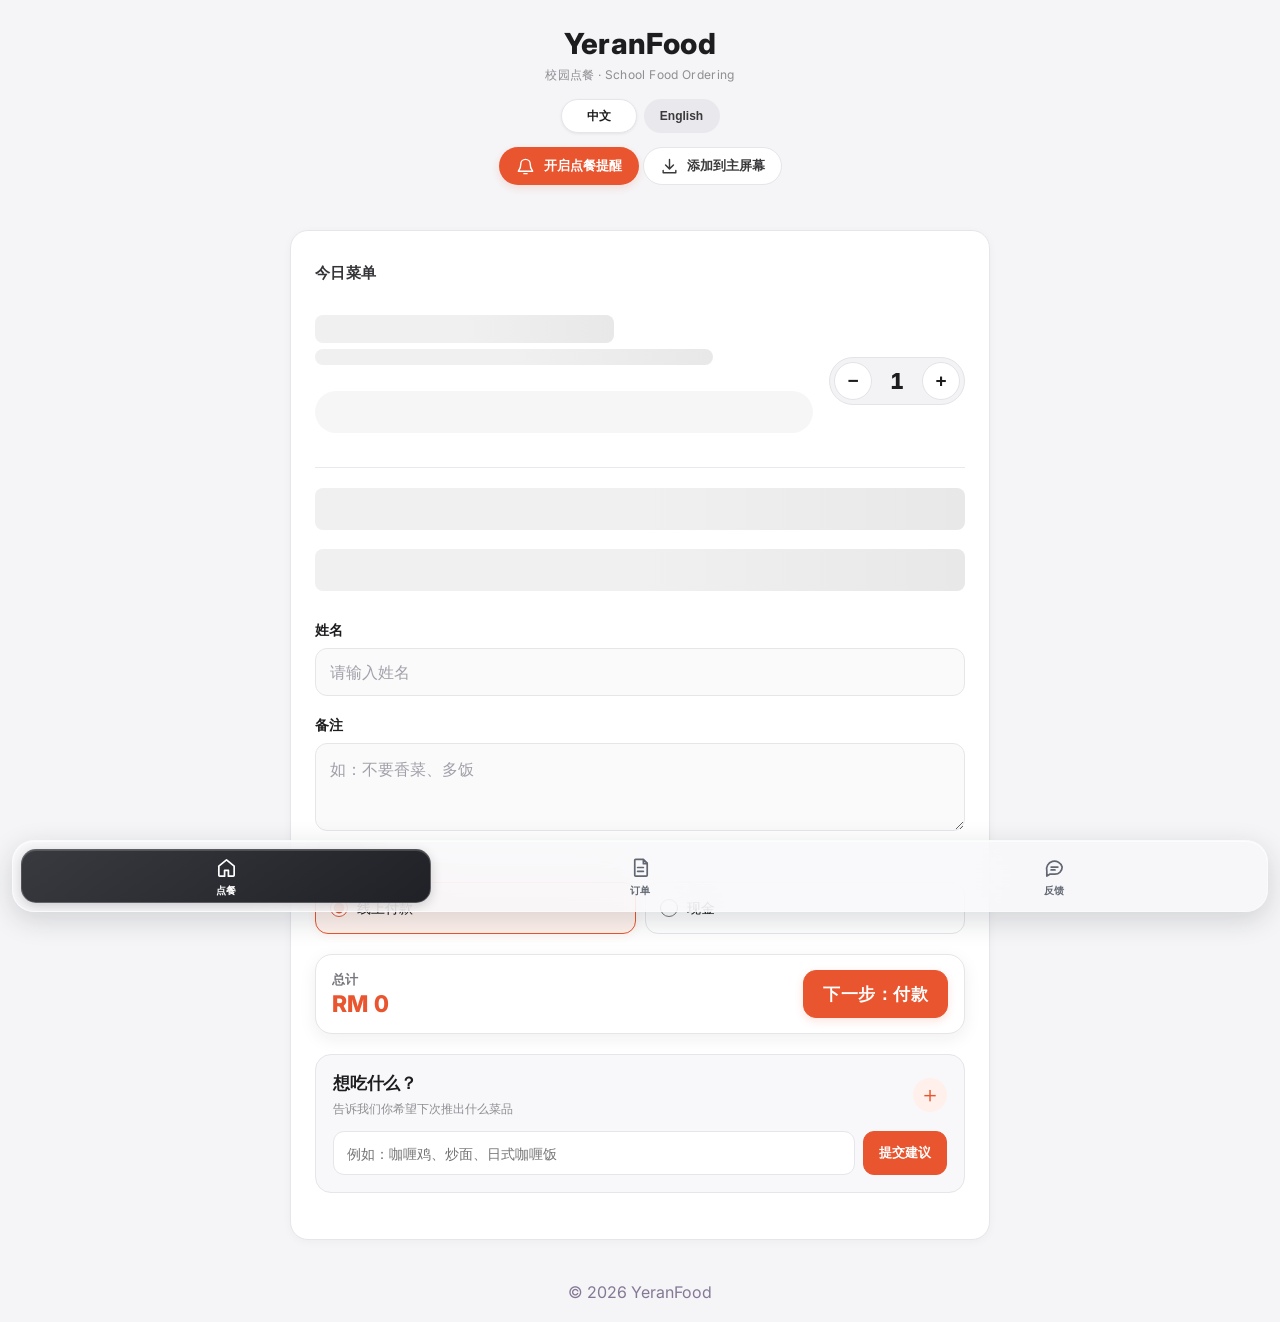
==== index.html @ 29ae7cbd "Polish card surfaces, spacing, and page backgrounds" ====
<!DOCTYPE html>
<html lang="zh-CN">

<head>
  <meta charset="UTF-8">
  
  <link rel="icon" type="image/jpeg" href="/icons/36efd6fc09ed8400d86a61e92bd75897.jpg?v=4">
  <link rel="apple-touch-icon" href="/icons/36efd6fc09ed8400d86a61e92bd75897.jpg?v=4">
  <link rel="manifest" href="/manifest.json">
  <meta name="theme-color" content="#1D1D1F">
  <meta name="apple-mobile-web-app-capable" content="yes">
  <meta name="apple-mobile-web-app-status-bar-style" content="black-translucent">
  <meta name="apple-mobile-web-app-title" content="YeranFood">
  <meta name="viewport" content="width=device-width, initial-scale=1.0, viewport-fit=cover">
  <title>YeranFood｜校园点餐</title>
  <style>
    @import url('https://fonts.googleapis.com/css2?family=Inter:wght@400;600;700;800&display=swap');

    * {
      box-sizing: border-box
    }

    body {
      margin: 0;
      font-family: 'Inter', -apple-system, BlinkMacSystemFont, "Segoe UI", Arial, sans-serif;
      background: #f7f5f0;
      color: #222
    }

    header {
      background: #111;
      color: #fff;
      padding: 32px 20px;
      text-align: center;
      position: relative
    }

    header h1 {
      margin: 0;
      font-size: 36px;
      letter-spacing: 2px;
      font-weight: 800
    }

    header p {
      margin: 8px 0 0;
      color: #999;
      font-size: 14px;
      letter-spacing: 1px
    }

    .lang button {
      border: 1.5px solid #444;
      background: transparent;
      color: #fff;
      border-radius: 24px;
      padding: 8px 16px;
      margin: 0 4px;
      cursor: pointer;
      font-size: 14px;
      transition: all .15s;
      font-weight: 500
    }

    .lang button:hover {
      border-color: #fff
    }

    .lang button.active {
      background: #fff;
      color: #111;
      border-color: #fff
    }

    .container {
      max-width: 620px;
      margin: 25px auto;
      padding: 0 16px
    }

    .card {
      background: #fff;
      border-radius: 20px;
      padding: 24px;
      margin-bottom: 18px;
      box-shadow: 0 4px 24px rgba(0, 0, 0, .06);
      border: 1px solid #f0f0f0
    }

    .food {
      display: flex;
      justify-content: space-between;
      align-items: flex-start;
      gap: 16px;
      flex-wrap: wrap;
      padding-bottom: 20px;
      border-bottom: 1px solid #f0f0f0;
      margin-bottom: 20px
    }

    .qty button {
      width: 42px;
      height: 42px;
      border: 1.5px solid #e5e5e5;
      border-radius: 50%;
      font-size: 20px;
      cursor: pointer;
      background: #fff;
      transition: all .15s;
      font-weight: 700;
      color: #111
    }

    .qty button:hover {
      background: #111;
      color: #fff;
      border-color: #111
    }

    .qty button:active {
      transform: scale(.92)
    }

    .qty span {
      font-size: 22px;
      font-weight: 800;
      min-width: 32px;
      text-align: center
    }

    label {
      display: block;
      margin: 14px 0 6px;
      font-weight: 600
    }

    input,
    textarea {
      width: 100%;
      padding: 14px;
      border: 1.5px solid #e5e5e5;
      border-radius: 12px;
      font-size: 16px;
      font-family: inherit;
      transition: border-color .2s;
      background: #fafafa
    }

    input:focus,
    textarea:focus {
      outline: none;
      border-color: #111;
      background: #fff
    }

    textarea {
      resize: vertical;
      min-height: 60px
    }

    .opt label {
      display: flex;
      align-items: center;
      gap: 6px;
      margin: 0;
      padding: 12px 16px;
      border: 1.5px solid #e5e5e5;
      border-radius: 12px;
      cursor: pointer;
      font-weight: 500;
      transition: all .15s;
      background: #fafafa
    }

    .opt label:hover {
      border-color: #999
    }

    .opt label:has(input:checked) {
      border-color: #111;
      background: #fff;
      box-shadow: 0 2px 8px rgba(0, 0, 0, .08)
    }

    .payBox {
      margin-top: 6px;
      padding: 14px;
      border: 1px dashed #ddd;
      border-radius: 10px;
      background: #fafafa
    }

    .uploadBtn {
      display: inline-block;
      padding: 10px 18px;
      background: #111;
      color: #fff;
      border-radius: 8px;
      cursor: pointer;
      font-size: 14px;
      font-weight: 700
    }

    .uploadBtn:hover {
      opacity: .85
    }

    .preview {
      margin-top: 10px;
      display: none
    }

    .preview img {
      max-width: 200px;
      border-radius: 8px;
      border: 1px solid #ddd
    }

    .fileName {
      font-size: 13px;
      color: #666;
      margin-top: 6px
    }

    .total {
      display: flex;
      justify-content: space-between;
      font-size: 21px;
      font-weight: 700;
      margin-top: 20px
    }

    .submit {
      width: 100%;
      margin-top: 20px;
      padding: 16px;
      border: 0;
      border-radius: 14px;
      background: #111;
      color: #fff;
      font-size: 17px;
      font-weight: 700;
      cursor: pointer;
      transition: all .2s;
      letter-spacing: .5px
    }

    .submit:hover {
      background: #000;
      transform: translateY(-1px);
      box-shadow: 0 6px 20px rgba(0, 0, 0, .2)
    }

    .submit:active {
      transform: translateY(0);
      box-shadow: 0 2px 8px rgba(0, 0, 0, .15)
    }

    .submit:disabled {
      background: #ccc;
      cursor: not-allowed;
      transform: none
    }

    .success {
      display: none;
      text-align: center
    }

    .success .check {
      font-size: 52px
    }

    .orderid {
      font-weight: 700;
      font-size: 20px
    }

    footer {
      text-align: center;
      color: #888;
      padding: 20px
    }

    .card {
      background: #fff;
      border-radius: 20px;
      padding: 28px 24px;
      margin-bottom: 18px;
      box-shadow: 0 4px 24px rgba(0, 0, 0, .06);
      border: 1px solid #f0f0f0
    }

    @keyframes fadeIn {
      from {
        opacity: 0;
        transform: translateY(8px)
      }

      to {
        opacity: 1;
        transform: translateY(0)
      }
    }

    h1 {
      animation: fadeIn .6s ease
    }

    .feedbackBtn {
      background: transparent;
      border: 1.5px solid #ddd;
      color: #666;
      padding: 10px 22px;
      border-radius: 24px;
      font-size: 14px;
      cursor: pointer;
      transition: all .2s;
      font-family: inherit
    }

    .feedbackBtn:hover {
      border-color: #111;
      color: #111;
      transform: translateY(-1px)
    }

    .spinner {
      display: inline-block;
      width: 20px;
      height: 20px;
      border: 2.5px solid #ddd;
      border-top-color: #111;
      border-radius: 50%;
      animation: spin .8s linear infinite;
      vertical-align: middle
    }

    @keyframes spin {
      to {
        transform: rotate(360deg)
      }
    }

    @media (max-width:640px) {
      .submit {
        position: sticky;
        bottom: 12px;
        z-index: 10;
        box-shadow: 0 4px 20px rgba(0, 0, 0, .15)
      }
    }

    @keyframes shake {

      0%,
      100% {
        transform: translateX(0)
      }

      25% {
        transform: translateX(-2px)
      }

      75% {
        transform: translateX(2px)
      }
    }

    .stock-low {
      color: #e67e22 !important;
      animation: shake 1.2s infinite
    }

    .stock-zero {
      color: #c0392b !important;
      font-weight: 800
    }

    @keyframes popIn {
      0% {
        transform: scale(0);
        opacity: 0
      }

      50% {
        transform: scale(1.2)
      }

      100% {
        transform: scale(1);
        opacity: 1
      }
    }

    .success.show .check {
      animation: popIn .5s cubic-bezier(.34, 1.56, .64, 1)
    }

    @keyframes slideUp {
      from {
        opacity: 0;
        transform: translateY(12px)
      }

      to {
        opacity: 1;
        transform: translateY(0)
      }
    }

    .success.show h2,
    .success.show p,
    .success.show .orderid {
      animation: slideUp .5s ease forwards;
      opacity: 0
    }

    .success.show h2 {
      animation-delay: .15s
    }

    .success.show .orderid {
      animation-delay: .25s
    }

    .success.show p {
      animation-delay: .35s
    }

    .price {
      font-weight: 700;
      font-size: 20px;
      color: #1a7f37
    }

    #total {
      color: #1a7f37
    }

    .opt label:has(input:checked) {
      border-color: #1a73e8;
      background: #f0f7ff;
      box-shadow: 0 2px 8px rgba(26, 115, 232, .15)
    }

    .opt label:has(input:checked) input {
      accent-color: #1a73e8
    }

    .food h2 {
      margin: 0 0 6px;
      font-size: 26px;
      font-weight: 800;
      letter-spacing: -.5px
    }

    #foodDesc {
      font-size: 14px;
      color: #888;
      line-height: 1.5
    }

    #stockInfo {
      font-size: 13px;
      margin-top: 10px
    }

    #menuTitle {
      font-size: 14px;
      font-weight: 600;
      color: #888;
      letter-spacing: 2px;
      text-transform: uppercase;
      margin-bottom: 20px
    }

    .skeleton {
      background: linear-gradient(90deg, #f0f0f0 25%, #e8e8e8 50%, #f0f0f0 75%);
      background-size: 200% 100%;
      animation: shimmer 1.4s infinite;
      border-radius: 8px
    }

    @keyframes shimmer {
      0% {
        background-position: 200% 0
      }

      100% {
        background-position: -200% 0
      }
    }

    .sk-title {
      height: 28px;
      width: 60%;
      margin-bottom: 8px
    }

    .sk-desc {
      height: 16px;
      width: 80%;
      margin-bottom: 16px
    }

    .sk-row {
      height: 42px;
      width: 100%;
      margin-bottom: 10px
    }

    body.dark {
      background: #0a0a0a;
      color: #eee
    }

    body.dark .card {
      background: #1a1a1a;
      border-color: #2a2a2a;
      box-shadow: 0 4px 24px rgba(0, 0, 0, .5)
    }

    body.dark input,
    body.dark textarea {
      background: #222;
      border-color: #333;
      color: #eee
    }

    body.dark input:focus,
    body.dark textarea:focus {
      border-color: #fff;
      background: #2a2a2a
    }

    body.dark .opt label {
      background: #222;
      border-color: #333
    }

    body.dark .opt label:has(input:checked) {
      background: #1a2a3a;
      border-color: #1a73e8
    }

    body.dark .qty button {
      background: #222;
      border-color: #333;
      color: #eee
    }

    body.dark .qty button:hover {
      background: #fff;
      color: #111
    }

    body.dark #menuTitle {
      color: #666
    }

    body.dark .food {
      border-bottom-color: #2a2a2a
    }

    body.dark #foodDesc {
      color: #666
    }

    body.dark .total {
      border-top-color: #2a2a2a
    }

    body.dark footer {
      color: #666
    }

    body.dark .skeleton {
      background: linear-gradient(90deg, #222 25%, #2a2a2a 50%, #222 75%);
      background-size: 200% 100%
    }

    body.dark .feedbackBtn {
      border-color: #333;
      color: #999
    }

    body.dark .feedbackBtn:hover {
      border-color: #fff;
      color: #fff
    }

    @media (max-width:640px) {

      body {
        padding-bottom: 70px
      }
    }

    .periodBtn {
      flex: 1;
      padding: 12px;
      border: 1.5px solid #e5e5e5;
      background: #fff;
      color: #333;
      border-radius: 12px;
      font-size: 15px;
      font-weight: 600;
      cursor: pointer;
      transition: background .18s ease, color .18s ease, border-color .18s ease, box-shadow .18s ease, transform .18s ease;
      font-family: inherit;
      margin: 0 4px;
      -webkit-tap-highlight-color: transparent;
    }

    .periodBtn:hover {
      border-color: #bbb;
      transform: translateY(-1px);
    }

    .periodBtn.active {
      background: #111;
      color: #fff;
      border-color: #111;
      font-weight: 800;
      box-shadow: 0 4px 12px rgba(0, 0, 0, .16);
      transform: translateY(-1px);
    }

    .periodBtn:active {
      transform: scale(.98);
    }

    body.dark #feedbackListModal>div {
      background: #1a1a1a !important;
      color: #eee;
    }

    body.dark #feedbackListModal button {
      background: #333 !important;
      color: #eee !important;
    }

    body.dark #feedbackListModal [style*="background:#fafafa"] {
      background: #222 !important;
      border-color: #333 !important;
    }

    body.dark #feedbackListModal [style*="color:#444"] {
      color: #ddd !important;
    }

    /* =========================
   早餐商品卡片
========================= */

    .breakfast-product {
      display: none;
      margin-bottom: 24px;
    }

    .breakfast-product-card {
      position: relative;
      overflow: hidden;
      border-radius: 20px;
      padding: 24px;
      background: linear-gradient(145deg, #fffdf8, #fff);
      border: 1px solid #eee7da;
      box-shadow: 0 8px 28px rgba(0, 0, 0, .06);
    }

    .breakfast-product-card::before { content: none; }
    .yf-inline-icon { width: 19px; height: 19px; flex: 0 0 19px; fill: none; stroke: currentColor; stroke-width: 1.8; stroke-linecap: round; stroke-linejoin: round; }
    .yf-icon-svg { width: 42px; height: 42px; fill: none; stroke: currentColor; stroke-width: 1.65; stroke-linecap: round; stroke-linejoin: round; }
    .yf-status-icon { width: 48px; height: 48px; margin: 0 auto; color: #777; }
    .yf-status-icon svg { width: 100%; height: 100%; fill: none; stroke: currentColor; stroke-width: 1.7; stroke-linecap: round; stroke-linejoin: round; }
    #notifyBtn, .feedbackBtn { display: inline-flex; align-items: center; justify-content: center; gap: 9px; }
    .yf-product-icon { display: grid; place-items: center; }

    .breakfast-badge {
      display: inline-block;
      padding: 5px 10px;
      border-radius: 20px;
      background: #fff1d6;
      color: #9a6500;
      font-size: 12px;
      font-weight: 700;
      margin-bottom: 12px;
    }

    .breakfast-product-name {
      margin: 0;
      font-size: 27px;
      font-weight: 800;
      letter-spacing: -.6px;
    }

    .breakfast-product-desc {
      margin-top: 8px;
      color: #777;
      font-size: 14px;
      line-height: 1.6;
      max-width: 85%;
    }

    .breakfast-price {
      margin-top: 18px;
      font-size: 24px;
      font-weight: 800;
      color: #1a7f37;
    }

    .breakfast-choice-title {
      margin: 20px 0 10px;
      font-size: 13px;
      font-weight: 700;
      color: #888;
      letter-spacing: .5px;
    }

    .breakfast-options {
      display: flex;
      flex-direction: column;
      gap: 10px;
    }

    .breakfast-option {
      display: flex !important;
      align-items: center !important;
      padding: 14px 16px !important;
      border-radius: 14px !important;
      background: #fafafa !important;
      border: 1.5px solid #e5e5e5 !important;
      transition: all .18s ease;
    }

    .breakfast-option:hover {
      border-color: #bbb !important;
      transform: translateY(-1px);
    }

    .breakfast-option:has(input:checked) {
      border-color: #1a73e8 !important;
      background: #f0f7ff !important;
      box-shadow: 0 4px 14px rgba(26, 115, 232, .12);
    }

    .breakfast-option-main {
      display: flex;
      align-items: center;
      gap: 10px;
      width: 100%;
    }

    .breakfast-option-text {
      flex: 1;
    }

    .breakfast-option-name {
      font-weight: 700;
      font-size: 15px;
    }

    .breakfast-option-desc {
      margin-top: 3px;
      font-size: 12px;
      color: #888;
      line-height: 1.4;
    }

    .breakfast-option-price {
      font-weight: 800;
      font-size: 16px;
      color: #1a7f37;
      white-space: nowrap;
    }

    .breakfast-qty {
      display: flex;
      justify-content: space-between;
      align-items: center;
      margin-top: 18px;
      padding-top: 18px;
      border-top: 1px solid #eee;
    }

    .breakfast-qty-title {
      font-size: 14px;
      font-weight: 700;
      color: #555;
    }

    body.dark .breakfast-product-card {
      background: linear-gradient(145deg, #202020, #181818);
      border-color: #333;
    }

    body.dark .breakfast-badge {
      background: #3a2d17;
      color: #f2c66d;
    }

    body.dark .breakfast-product-desc,
    body.dark .breakfast-qty-title {
      color: #999;
    }

    body.dark .breakfast-option {
      background: #222 !important;
      border-color: #333 !important;
    }

    body.dark .breakfast-option:has(input:checked) {
      background: #1a2a3a !important;
      border-color: #1a73e8 !important;
    }

    body.dark .breakfast-option-desc {
      color: #777;
    }

    @media (max-width:640px) {
      .breakfast-product-card {
        padding: 20px;
        border-radius: 18px;
      }

      .breakfast-product-name {
        font-size: 24px;
      }

      .breakfast-product-desc {
        max-width: 92%;
      }
    }

    /* =========================
   早餐选择卡片优化
========================= */

    .breakfast-options {
      display: flex;
      flex-direction: column;
      gap: 12px;
      margin-top: 12px;
    }

    .breakfast-option {
      position: relative;
      display: block;
      width: 100%;
      box-sizing: border-box;
      padding: 15px 16px;
      border: 2px solid #eee;
      border-radius: 16px;
      background: #fff;
      cursor: pointer;
      transition: all .2s ease;
    }

    .breakfast-option:hover {
      border-color: #f0b35a;
      transform: translateY(-1px);
    }

    .breakfast-option:has(input:checked) {
      border-color: #e89b32;
      background: #fff8ed;
      box-shadow: 0 4px 14px rgba(232, 155, 50, .12);
    }

    .breakfast-option input {
      width: 18px;
      height: 18px;
      margin: 0;
      accent-color: #e89b32;
      flex-shrink: 0;
    }

    .breakfast-option-main {
      display: flex;
      align-items: center;
      gap: 12px;
      width: 100%;
    }

    .breakfast-option-text {
      flex: 1;
      min-width: 0;
    }

    .breakfast-option-name {
      font-size: 16px;
      font-weight: 700;
      color: #333;
      line-height: 1.4;
    }

    .breakfast-option-desc {
      margin-top: 4px;
      font-size: 13px;
      color: #888;
      line-height: 1.5;
    }

    .breakfast-option-price {
      font-size: 16px;
      font-weight: 700;
      color: #d98200;
      white-space: nowrap;
    }

    /* 选中提示 */
    .breakfast-option:has(input:checked)::after {
      display: none;
    }

    /* =========================
   早餐数量区域
========================= */

    .breakfast-qty {
      margin-top: 22px;
      padding-top: 18px;
      border-top: 1px solid #eee;
      display: flex;
      align-items: center;
      justify-content: space-between;
      gap: 12px;
    }

    .breakfast-qty-title {
      font-size: 15px;
      font-weight: 600;
      color: #555;
    }

    /* =========================
   早餐库存
========================= */

    #breakfastStock {
      text-align: right;
      min-height: 20px;
      font-size: 13px;
      font-weight: 600;
    }

    #breakfastStock.stock-low {
      color: #d98200 !important;
    }

    #breakfastStock.stock-zero {
      color: #c0392b !important;
    }

    /* =========================
   深色模式
========================= */

    body.dark .breakfast-product-card {
      background: linear-gradient(145deg, #242424, #1d1d1d);
      border-color: #3a3a3a;
    }

    body.dark .breakfast-option {
      background: #252525;
      border-color: #3b3b3b;
    }

    body.dark .breakfast-option:has(input:checked) {
      background: #30291f;
      border-color: #e89b32;
    }

    body.dark .breakfast-option-name {
      color: #f1f1f1;
    }

    body.dark .breakfast-option-desc {
      color: #aaa;
    }

    body.dark .breakfast-qty {
      border-top-color: #3b3b3b;
    }

    body.dark .breakfast-qty-title {
      color: #ddd;
    }

    /* =========================
   手机端
========================= */

    @media (max-width: 600px) {

      .breakfast-product-card {
        padding: 18px;
        border-radius: 18px;
      }

      .breakfast-product-name {
        font-size: 22px;
        padding-right: 45px;
      }

      .breakfast-product-desc {
        font-size: 14px;
      }

      .breakfast-price {
        font-size: 22px;
        margin-top: 12px;
      }

      .breakfast-option {
        padding: 14px;
      }

      .breakfast-option-main {
        gap: 9px;
      }

      .breakfast-option-name {
        font-size: 15px;
      }

      .breakfast-option-price {
        font-size: 15px;
      }

      .breakfast-qty {
        align-items: center;
      }
    }

    /* =========================
   早餐商品顶部视觉区
========================= */

    .breakfast-hero {
      display: flex;
      align-items: center;
      gap: 18px;
      margin-bottom: 20px;
    }

    .breakfast-hero-icon {
      width: 78px;
      height: 78px;
      flex-shrink: 0;
      border-radius: 20px;

      display: flex;
      align-items: center;
      justify-content: center;

      font-size: 42px;

      background: linear-gradient(135deg,
          #fff1d6,
          #ffe3b0);

      box-shadow:
        inset 0 1px 0 rgba(255, 255, 255, .8),
        0 6px 18px rgba(220, 150, 50, .12);
    }

    .breakfast-hero-info {
      flex: 1;
      min-width: 0;
    }

    .breakfast-badge {
      display: inline-flex;
      align-items: center;

      padding: 5px 10px;
      margin-bottom: 8px;

      border-radius: 999px;

      background: #fff0d7;
      color: #b86b00;

      font-size: 12px;
      font-weight: 700;
    }

    .breakfast-product-name {
      margin: 0;

      font-size: 25px;
      font-weight: 800;

      color: #292929;

      line-height: 1.25;
    }

    .breakfast-product-desc {
      margin-top: 7px;

      font-size: 14px;
      line-height: 1.6;

      color: #777;
    }

    .breakfast-price-row {
      display: flex;
      align-items: center;
      justify-content: space-between;

      padding: 15px 0;

      border-top: 1px solid #eee;
      border-bottom: 1px solid #eee;
    }

    .breakfast-price-label {
      font-size: 12px;
      color: #999;
      margin-bottom: 2px;
    }

    .breakfast-price {
      font-size: 25px;
      font-weight: 800;
      color: #d98200;
    }

    .breakfast-section {
      margin-top: 20px;
    }

    .breakfast-choice-title {
      font-size: 16px;
      font-weight: 700;
      color: #333;
    }

    /* =========================
   深色模式
========================= */

    body.dark .breakfast-hero-icon {
      background: linear-gradient(135deg,
          #40321f,
          #342819);
    }

    body.dark .breakfast-badge {
      background: #40321f;
      color: #ffc66d;
    }

    body.dark .breakfast-product-name {
      color: #f1f1f1;
    }

    body.dark .breakfast-product-desc {
      color: #aaa;
    }

    body.dark .breakfast-price-row {
      border-color: #3b3b3b;
    }

    body.dark .breakfast-choice-title {
      color: #eee;
    }

    /* =========================
   手机端
========================= */

    @media (max-width: 600px) {

      .breakfast-hero {
        gap: 13px;
      }

      .breakfast-hero-icon {
        width: 64px;
        height: 64px;
        border-radius: 17px;
        font-size: 34px;
      }

      .breakfast-product-name {
        font-size: 21px;
      }

      .breakfast-product-desc {
        font-size: 13px;
      }

      .breakfast-price {
        font-size: 22px;
      }
    }

    .breakfast-product-card {
      background: #fff;
      border-radius: 18px;
      padding: 18px;
      margin-bottom: 16px;
      border: 1px solid #eee;
      box-shadow: 0 4px 14px rgba(0, 0, 0, .06);
    }

    .breakfast-product-name {
      font-size: 21px;
      font-weight: 800;
      margin-top: 8px;
    }

    .breakfast-product-desc {
      color: #777;
      font-size: 14px;
      line-height: 1.6;
      margin-top: 6px;
    }

    .breakfast-product-price {
      font-size: 20px;
      font-weight: 800;
      margin-top: 12px;
    }

    .breakfast-stock {
      margin-top: 10px;
      font-size: 13px;
    }

    .breakfast-quantity-row {
      display: flex;
      align-items: center;
      justify-content: space-between;
      margin-top: 16px;
      padding-top: 14px;
      border-top: 1px solid #eee;
    }

    .breakfast-quantity-title {
      font-size: 14px;
      font-weight: 700;
    }

    .breakfast-quantity-controls {
      display: flex;
      align-items: center;
      gap: 14px;
    }

    .breakfast-quantity-controls button {
      width: 36px;
      height: 36px;
      border-radius: 50%;
      border: 1px solid #ddd;
      background: #fff;
      font-size: 20px;
      cursor: pointer;
    }

    .breakfast-quantity-controls button:disabled {
      opacity: .4;
      cursor: not-allowed;
    }

    .breakfast-quantity-controls span {
      min-width: 20px;
      text-align: center;
      font-weight: 700;
    }
  
    /* ===== 2026 UI 优化：学生端 ===== */
    .container { width: min(100%, 680px); }
    .card { transition: transform .18s ease, box-shadow .18s ease; }
    .card:hover { box-shadow: 0 8px 28px rgba(0,0,0,.08); }
    .periodBtn { min-height: 46px; }
    .food { align-items: center; }
    .food > div:first-child { min-width: 0; flex: 1; }
    .price { white-space: nowrap; }
    #stockInfo, #breakfastStock {
      padding: 7px 10px;
      border-radius: 999px;
      background: #f6f6f6;
      display: inline-block;
    }
    .opt { display: grid; gap: 10px; }
    .opt label { min-height: 50px; }
    .submit { min-height: 54px; }
    .payBox { margin-top: 12px; }
    .success { animation: fadeIn .35s ease; }
    @media (max-width:640px) {
      header { padding: 24px 16px; }
      header h1 { font-size: 30px; }
      .container { margin: 14px auto; padding: 0 12px; }
      .card { padding: 20px 16px; border-radius: 18px; }
      .food h2 { font-size: 23px; }
      .qty button { width: 44px; height: 44px; }
      .periodBtn { font-size: 14px; padding: 11px 8px; }
      .submit { bottom: 10px; margin-top: 14px; }
    }
    @media (prefers-reduced-motion: reduce) {
      *, *::before, *::after {
        animation-duration: .01ms !important;
        animation-iteration-count: 1 !important;
        transition-duration: .01ms !important;
      }
    }

  
    /* ===== 全局 UI 稳定性增强 ===== */
    button, input, textarea, select { -webkit-tap-highlight-color: transparent; }
    button:focus-visible, input:focus-visible, textarea:focus-visible, select:focus-visible {
      outline: 3px solid rgba(26,115,232,.28);
      outline-offset: 2px;
    }
    @media (prefers-reduced-motion: reduce) {
      *, *::before, *::after {
        animation-duration: .01ms !important;
        animation-iteration-count: 1 !important;
        transition-duration: .01ms !important;
        scroll-behavior: auto !important;
      }
    }
    @media (max-width: 700px) {
      button { touch-action: manipulation; }
    }

  
    /* ===== 第二轮学生端 UI 优化 ===== */
    #productList > button { min-height: 86px; }
    #productList > button:focus-visible {
      outline: 3px solid rgba(26,115,232,.28);
      outline-offset: 2px;
    }
    @media (max-width:640px) {
      #productList { gap: 10px !important; }
      #productList > button { min-height: 82px; }
    }

  
    /* 菜单菜名居中，不改变卡片布局 */
    #productList .yf-product-main .yf-product-name {
      width: 100%;
      text-align: center !important;
    }

    /* ===== 学生端第二轮商品卡片优化 ===== */
    #productList > button {
      width: 100%;
      min-height: 86px;
      transition: transform .15s ease, box-shadow .15s ease, border-color .15s ease;
    }
    #productList > button:not(:disabled):active { transform: scale(.985); }
    #productList > button:disabled { filter: grayscale(.15); }
    @media (max-width: 640px) {
      #productList { gap: 10px !important; }
      #productList > button { min-height: 82px; padding: 12px 13px !important; }
    }




    /* Header should blend into the page background in both appearance modes */
    header {
      background: #f5f5f7 !important;
      background-image: none !important;
      box-shadow: none !important;
      border-bottom: 1px solid rgba(0,0,0,.06) !important;
      color: #1d1d1f !important;
    }
    body.dark header {
      background: #3b424c !important;
      background-image: none !important;
      box-shadow: none !important;
      border-bottom-color: #2c2c2e !important;
      color: #f5f5f7 !important;
    }
    body.dark header h1 { color: #f5f5f7 !important; text-shadow: none !important; }
    body.dark header p { color: #a1a1a6 !important; }
    body.dark header h1:before { color: #a1a1a6 !important; }
    body.dark header .lang button,
    body.dark header .lang a {
      color: #f5f5f7 !important;
      border-color: #48484a !important;
      background: #1c1c1e !important;
    }
    body.dark header .lang button.active,
    body.dark header .lang a.active {
      color: #1d1d1f !important;
      background: #f5f5f7 !important;
      border-color: #f5f5f7 !important;
    }

    /* Apple-inspired neutral header: remove the warm/orange hero treatment */
    header {
      background: #f5f5f7 !important;
      background-image: none !important;
      color: #1d1d1f !important;
      border-bottom: 1px solid #e5e5ea !important;
      box-shadow: none !important;
    }
    header::before, header::after {
      background: none !important;
      box-shadow: none !important;
    }
    header h1 { color: #1d1d1f !important; text-shadow: none !important; }
    header p { color: #6e6e73 !important; }
    header .lang button, header .lang a {
      color: #1d1d1f !important;
      border-color: #d2d2d7 !important;
      background: rgba(255,255,255,.72) !important;
    }
    header .lang button:hover, header .lang a:hover {
      background: #fff !important;
      border-color: #a1a1a6 !important;
    }

    /* ===== Refined Apple-inspired visual system ===== */
    :root {
      --yf-orange: #ff6a35;
      --yf-orange-soft: #fff1eb;
      --yf-green: #248a52;
      --yf-text: #1d1d1f;
      --yf-muted: #6e6e73;
      --yf-border: #e5e5ea;
      --yf-shadow: 0 8px 28px rgba(0, 0, 0, .055);
    }
    body {
      color: #1d1d1f;
      background: #f5f5f7;
      -webkit-font-smoothing: antialiased;
    }
    header {
      background: rgba(255,255,255,.92);
      color: #1d1d1f;
      border-bottom: 1px solid rgba(0,0,0,.06);
      box-shadow: none;
    }
    header h1, header p { color: #1d1d1f; }
    .container { max-width: 760px; }
    #orderCard, #payCard, #successCard {
      background: rgba(255,255,255,.96);
      border: 1px solid rgba(0,0,0,.045);
      border-radius: 24px;
      box-shadow: 0 8px 30px rgba(0,0,0,.045);
    }
    #periodSwitch { background: #e9e9ed; border-radius: 14px; }
    .periodBtn { color: #6e6e73; border: 0; border-radius: 11px; }
    .periodBtn.active {
      color: #1d1d1f;
      background: #fff;
      border: 1px solid rgba(0,0,0,.04);
      box-shadow: 0 1px 4px rgba(0,0,0,.09);
    }
    #productList > button.yf-product-card {
      background: #fff !important;
      border: 1px solid #e5e5ea !important;
      border-radius: 20px !important;
      box-shadow: 0 2px 10px rgba(0,0,0,.025);
    }
    #productList > button.yf-product-card:hover:not(:disabled) {
      border-color: #c7c7cc !important;
      box-shadow: 0 7px 22px rgba(0,0,0,.07);
    }
    #productList > button.yf-product-card.yf-selected {
      background: #fff8f4 !important;
      border: 1.5px solid #ff6a35 !important;
      box-shadow: 0 4px 16px rgba(255,106,53,.10);
    }
    .yf-product-name, .breakfast-product-name, .breakfast-option-name,
    .breakfast-choice-title { color: #1d1d1f; }
    .yf-product-price, .breakfast-price, .checkoutTotalValue { color: #e9572b; }
    .yf-stock-badge { background: #eaf7ee; color: #248a52; }
    .yf-stock-badge.low { background: #fff4e5; color: #a85b00; }
    .breakfast-product-card {
      background: #fff;
      border: 1px solid #e5e5ea;
      border-radius: 22px;
      box-shadow: var(--yf-shadow);
    }
    .breakfast-option, .opt > label {
      background: #fafafa !important;
      border: 1px solid #e5e5ea;
      border-radius: 15px !important;
    }
    .breakfast-option:has(input:checked), .opt > label:has(input:checked) {
      background: #fff5f0 !important;
      border-color: #ff6a35 !important;
      box-shadow: 0 2px 10px rgba(255,106,53,.08);
    }
    #name, #note { background: #f5f5f7; border-color: #d2d2d7; }
    input, textarea, select { border-radius: 13px; }
    .checkoutBar {
      background: rgba(255,255,255,.96);
      border: 1px solid rgba(0,0,0,.07);
      box-shadow: 0 8px 26px rgba(0,0,0,.12);
    }
    .checkoutBar .submit, .submit {
      background: #1d1d1f;
      color: #fff;
      border-radius: 14px;
      font-weight: 700;
    }
    .checkoutBar .submit:hover, .submit:hover { background: #333336; }
    body.dark {
      --yf-text: #f5f5f7;
      --yf-muted: #a1a1a6;
      --yf-border: #38383a;
      background: #000;
      color: #f5f5f7;
    }
    body.dark header { background: rgba(28,28,30,.94); border-bottom-color: #38383a; }
    body.dark header h1, body.dark header p { color: #f5f5f7; }
    body.dark #orderCard, body.dark #payCard, body.dark #successCard,
    body.dark .breakfast-product-card { background: #1c1c1e; border-color: #38383a; }
    body.dark #periodSwitch { background: #2c2c2e; }
    body.dark .periodBtn.active { background: #48484a; color: #fff; }
    body.dark #productList > button.yf-product-card { background: #1c1c1e !important; border-color: #38383a !important; }
    body.dark #productList > button.yf-product-card.yf-selected { background: #30211c !important; border-color: #ff8056 !important; }
    body.dark .yf-product-name, body.dark .breakfast-product-name,
    body.dark .breakfast-option-name, body.dark .breakfast-choice-title { color: #f5f5f7; }
    body.dark .breakfast-option, body.dark .opt > label { background: #2c2c2e !important; border-color: #48484a; }
    body.dark #name, body.dark #note { background: #2c2c2e; border-color: #48484a; color: #f5f5f7; }
    body.dark .checkoutBar { background: rgba(28,28,30,.96); border-color: #38383a; }

    /* ===== 第三轮学生端视觉升级：1-4 全部 ===== */
    :root {
      --yf-orange: #e89b32;
      --yf-orange-soft: #fff7e8;
      --yf-green: #2e7d32;
      --yf-text: #202020;
      --yf-muted: #777;
      --yf-border: #ece7df;
      --yf-shadow: 0 10px 30px rgba(31, 24, 15, .07);
    }

    body {
      background:
        radial-gradient(circle at 15% 0%, rgba(255, 222, 169, .28), transparent 28%),
        #f7f5f0;
    }

    header {
      padding: 34px 20px 30px;
      background:
        radial-gradient(circle at 50% -30%, rgba(255,255,255,.14), transparent 45%),
        #111;
    }

    .container {
      max-width: 760px;
      margin: 24px auto 40px;
    }

    #orderCard {
      padding: 22px;
      border-radius: 24px;
      box-shadow: var(--yf-shadow);
    }

    #periodSwitch {
      padding: 5px;
      border-radius: 16px;
      background: #f4f1eb;
    }

    .periodBtn {
      margin: 0 2px;
      border: 0;
      min-height: 46px;
      border-radius: 12px;
      color: #777;
    }

    .periodBtn.active {
      background: #fff;
      color: #111;
      border: 1px solid #e8e1d5;
      box-shadow: 0 3px 12px rgba(0,0,0,.07);
    }

    #productList {
      grid-template-columns: repeat(2, minmax(0, 1fr));
      gap: 12px !important;
      margin-bottom: 18px !important;
    }

    #productList > button.yf-product-card {
      position: relative;
      min-height: 142px;
      padding: 16px !important;
      border: 1.5px solid var(--yf-border) !important;
      border-radius: 18px !important;
      background: #fff !important;
      box-shadow: 0 3px 12px rgba(0,0,0,.035);
      opacity: 1 !important;
      overflow: hidden;
      transition: transform .18s ease, box-shadow .18s ease, border-color .18s ease, background .18s ease;
    }

    #productList > button.yf-product-card:hover:not(:disabled) {
      transform: translateY(-2px);
      box-shadow: 0 10px 24px rgba(31,24,15,.09);
      border-color: #e2c99f !important;
    }

    #productList > button.yf-product-card:active:not(:disabled) {
      transform: scale(.985);
    }

    #productList > button.yf-product-card.yf-selected {
      border: 2px solid var(--yf-orange) !important;
      background: linear-gradient(145deg, #fffaf1, #fff7e8) !important;
      box-shadow: 0 8px 22px rgba(232,155,50,.12);
    }

    #productList > button.yf-product-card.yf-soldout {
      background: #f5f5f5 !important;
      filter: grayscale(.2);
      cursor: not-allowed;
    }

    .yf-product-top {
      display: flex;
      align-items: flex-start;
      gap: 11px;
      min-width: 0;
    }

    .yf-product-image {
      width: 78px;
      height: 78px;
      flex: 0 0 78px;
      border-radius: 14px;
      object-fit: cover;
      background: #f3eee5;
    }

    .yf-product-icon {
      width: 42px;
      height: 42px;
      flex: 0 0 42px;
      display: flex;
      align-items: center;
      justify-content: center;
      border-radius: 13px;
      background: #fff1d6;
      font-size: 23px;
    }

    .yf-product-card.yf-selected .yf-product-icon {
      background: #ffe4b3;
    }

    .breakfast-hero-image {
      width: 86px;
      height: 86px;
      flex: 0 0 86px;
      border-radius: 20px;
      object-fit: cover;
      background: #f3eee5;
    }

    .yf-product-main {
      flex: 1;
      min-width: 0;
    }

    .yf-product-name {
      font-size: 16px;
      line-height: 1.35;
      font-weight: 800;
      color: var(--yf-text);
      word-break: break-word;
    }

    .yf-product-desc {
      margin-top: 5px;
      font-size: 12px;
      line-height: 1.45;
      color: var(--yf-muted);
      display: -webkit-box;
      -webkit-line-clamp: 2;
      -webkit-box-orient: vertical;
      overflow: hidden;
    }

    .yf-product-price {
      margin-top: 13px;
      font-size: 18px;
      font-weight: 800;
      color: #c97800;
    }

    .yf-stock-badge {
      display: inline-flex;
      align-items: center;
      margin-top: 10px;
      padding: 4px 8px;
      border-radius: 999px;
      background: #f3f8f2;
      color: var(--yf-green);
      font-size: 11px;
      font-weight: 700;
    }

    .yf-stock-badge.low {
      background: #fff4df;
      color: #c97800;
    }

    .yf-stock-badge.sold {
      background: #f0f0f0;
      color: #a33a32;
    }

    .breakfast-product {
      margin-bottom: 18px;
    }

    .breakfast-product-card {
      border-radius: 22px;
      padding: 22px;
      border: 1px solid #eee5d8;
      background: linear-gradient(145deg, #fffdf9, #fff);
      box-shadow: var(--yf-shadow);
    }

    .breakfast-hero {
      margin-bottom: 17px;
    }

    .breakfast-hero-icon {
      width: 74px;
      height: 74px;
      border-radius: 19px;
      background: linear-gradient(135deg, #fff0d2, #ffe2ad);
      box-shadow: 0 7px 18px rgba(220,150,50,.13);
    }

    .breakfast-badge {
      margin-bottom: 7px;
    }

    .breakfast-product-name {
      font-size: 26px;
    }

    .breakfast-price-row {
      padding: 14px 0;
      border-color: #efe8dd;
    }

    .breakfast-price {
      font-size: 25px;
    }

    #breakfastStock {
      margin-top: 12px;
      min-height: 0;
      padding: 6px 10px;
      background: #f5f8f4;
      color: var(--yf-green);
    }

    .breakfast-section {
      margin-top: 19px;
    }

    .breakfast-choice-title {
      margin-bottom: 9px;
    }

    .breakfast-options {
      gap: 10px;
      margin-top: 0;
    }

    .breakfast-option {
      border-radius: 15px !important;
      padding: 14px 15px !important;
      background: #fff !important;
    }

    .breakfast-option:has(input:checked) {
      border-color: var(--yf-orange) !important;
      background: var(--yf-orange-soft) !important;
      box-shadow: 0 5px 16px rgba(232,155,50,.12);
    }

    .breakfast-option-name {
      color: #2d2d2d;
    }

    .breakfast-qty {
      margin-top: 18px;
      padding-top: 16px;
    }

    .breakfast-qty .qty {
      display: flex;
      align-items: center;
      gap: 12px;
      padding: 4px;
      border-radius: 999px;
      background: #f6f3ee;
    }

    .breakfast-qty .qty button {
      width: 38px;
      height: 38px;
      border: 0;
      background: #fff;
      box-shadow: 0 2px 7px rgba(0,0,0,.07);
    }

    .breakfast-qty .qty button:hover {
      background: #111;
      color: #fff;
    }

    .breakfast-qty .qty span {
      font-size: 18px;
    }

    .checkoutBar {
      position: sticky;
      bottom: 12px;
      z-index: 20;
      display: flex;
      align-items: center;
      gap: 16px;
      margin-top: 20px;
      padding: 12px 12px 12px 18px;
      border: 1px solid rgba(232,155,50,.25);
      border-radius: 18px;
      background: rgba(255,255,255,.94);
      box-shadow: 0 12px 32px rgba(30,24,15,.14);
      backdrop-filter: blur(12px);
    }

    .checkoutTotal {
      flex: 1 1 auto;
      min-width: 0;
      overflow: hidden;
    }

    .checkoutTotalLabel {
      font-size: 12px;
      color: #888;
      margin-bottom: 2px;
      white-space: nowrap;
    }

    .checkoutTotalValue {
      font-size: 23px;
      font-weight: 850;
      color: #c97800;
      line-height: 1.15;
      white-space: nowrap;
      overflow: hidden;
      text-overflow: ellipsis;
    }

    .checkoutBar .submit {
      flex: 0 1 auto;
      width: auto;
      min-width: 0;
      margin: 0;
      min-height: 52px;
      padding: 16px 18px;
      border-radius: 14px;
      background: #111;
      white-space: nowrap;
      word-break: keep-all;
      overflow: hidden;
      text-overflow: ellipsis;
    }

    .checkoutBar .submit:hover {
      background: #000;
    }

    #name, #note {
      background: #fbfaf8;
    }

    .opt > label {
      border-radius: 14px;
      background: #fbfaf8;
    }

    .opt > label:has(input:checked) {
      border-color: var(--yf-orange);
      background: var(--yf-orange-soft);
      box-shadow: 0 3px 12px rgba(232,155,50,.1);
    }

    #payCard, #successCard {
      border-radius: 24px;
      box-shadow: var(--yf-shadow);
    }

    body.dark {
      background:
        radial-gradient(circle at 15% 0%, rgba(125,85,30,.18), transparent 28%),
        #0a0a0a;
    }

    body.dark #periodSwitch {
      background: #24211d;
    }

    body.dark .periodBtn {
      background: transparent;
      color: #999;
    }

    body.dark .periodBtn.active {
      background: #33302b;
      color: #fff;
      border-color: #49433b;
    }

    body.dark #productList > button.yf-product-card {
      background: #1b1a18 !important;
      border-color: #35312b !important;
      box-shadow: none;
    }

    body.dark #productList > button.yf-product-card.yf-selected {
      background: #30271b !important;
      border-color: var(--yf-orange) !important;
    }

    body.dark .yf-product-name,
    body.dark .breakfast-option-name {
      color: #f2f2f2;
    }

    body.dark .yf-product-desc {
      color: #999;
    }

    body.dark .yf-product-icon {
      background: #40321f;
    }

    body.dark .yf-stock-badge {
      background: #203021;
    }

    body.dark .yf-stock-badge.low {
      background: #3a2d17;
    }

    body.dark .yf-stock-badge.sold {
      background: #302222;
    }

    body.dark .breakfast-product-card {
      background: linear-gradient(145deg, #24211d, #1b1a18);
      border-color: #3a3530;
    }

    body.dark .breakfast-hero-icon {
      background: linear-gradient(135deg, #40321f, #342819);
    }

    body.dark .breakfast-option {
      background: #252525 !important;
      border-color: #3b3b3b !important;
    }

    body.dark .breakfast-option:has(input:checked) {
      background: #30271b !important;
      border-color: var(--yf-orange) !important;
    }

    body.dark .breakfast-qty {
      border-top-color: #3b3b3b;
    }

    body.dark .breakfast-qty .qty {
      background: #252525;
    }

    body.dark .breakfast-qty .qty button {
      background: #333;
      color: #eee;
    }

    body.dark .checkoutBar {
      background: rgba(28,27,25,.94);
      border-color: #4a3924;
      box-shadow: 0 12px 32px rgba(0,0,0,.45);
    }

    body.dark .checkoutTotalLabel {
      color: #999;
    }

    @media (max-width: 700px) {
      .container {
        margin-top: 14px;
        margin-bottom: 22px;
      }

      #orderCard {
        padding: 16px 13px;
        border-radius: 20px;
      }

      #productList {
        grid-template-columns: 1fr;
        gap: 10px !important;
      }

      #productList > button.yf-product-card {
        min-height: 112px;
        padding: 14px !important;
      }

      .yf-product-image {
        width: 72px;
        height: 72px;
        flex-basis: 72px;
      }

      .breakfast-hero-image {
        width: 68px;
        height: 68px;
        flex-basis: 68px;
        border-radius: 16px;
      }

      .breakfast-product-card {
        padding: 18px;
        border-radius: 19px;
      }

      .breakfast-hero {
        gap: 12px;
      }

      .breakfast-hero-icon {
        width: 62px;
        height: 62px;
        border-radius: 16px;
        font-size: 32px;
      }

      .breakfast-product-name {
        font-size: 21px;
      }

      .breakfast-product-desc {
        font-size: 13px;
      }

      .checkoutBar {
        position: fixed;
        left: 10px;
        right: 10px;
        z-index: 110;
        pointer-events: auto;
        bottom: calc(76px + env(safe-area-inset-bottom));
        margin: 0;
        padding: 9px 9px 9px 14px;
        gap: 8px;
        border-radius: 17px;
      }

      .checkoutTotal {
        flex: 1 1 auto;
        min-width: 0;
      }

      .checkoutTotalValue {
        font-size: 20px;
      }

      .checkoutBar .submit {
        flex: 0 1 auto;
        min-width: 0;
        max-width: 58%;
        min-height: 48px;
        padding: 13px 12px;
        font-size: 14px;
        white-space: nowrap;
        overflow: hidden;
        text-overflow: ellipsis;
      }

      body {
        padding-bottom: 145px;
      }
    }

    @media (max-width: 380px) {
      .checkoutBar {
        gap: 6px;
        padding-left: 10px;
      }

      .checkoutTotalValue {
        font-size: 18px;
      }

      .checkoutBar .submit {
        max-width: 55%;
        padding-left: 10px;
        padding-right: 10px;
      }
    }

    @media (min-width: 701px) {
      .checkoutBar {
        bottom: 16px;
      }
    }

  
    /* ===== YeranFood energetic orange-red visual refresh ===== */
    :root {
      --yf-orange: #f04b35;
      --yf-orange-soft: #fff0e9;
      --yf-green: #25834a;
      --yf-text: #231d1b;
      --yf-muted: #766b66;
      --yf-border: #f0dfd8;
      --yf-shadow: 0 14px 36px rgba(112, 45, 25, .09);
    }
    body {
      color: var(--yf-text);
      background:
        radial-gradient(ellipse at 4% 0%, rgba(255, 205, 177, .42), transparent 31%),
        #fff8f4;
      -webkit-font-smoothing: antialiased;
    }
    header {
      overflow: hidden;
      background: linear-gradient(125deg, #b92525 0%, #ef432e 52%, #ff743b 100%);
      padding: 34px 20px 30px;
      box-shadow: 0 12px 32px rgba(192, 48, 32, .16);
    }
    header h1 { letter-spacing: -.8px; text-shadow: 0 2px 12px rgba(94, 18, 12, .16); }
    header h1:before { content: ""; }
    header p { color: rgba(255,255,255,.82); }
    .lang button { border-color: rgba(255,255,255,.45); color: #fff; }
    .lang button.active { background: #fff; color: #c52d27; border-color: #fff; }
    #orderCard, #payCard, #successCard {
      border: 1px solid rgba(240, 75, 53, .10);
      box-shadow: var(--yf-shadow);
    }
    #menuTitle { color: #c93b2b; letter-spacing: 1.5px; }
    #periodSwitch { background: #ffebe3; border: 1px solid #ffded1; }
    .periodBtn { color: #8e6257; }
    .periodBtn.active {
      color: #c52f28;
      border-color: #ffc3ae;
      background: #fff;
      box-shadow: 0 4px 12px rgba(193, 49, 34, .10);
    }
    #productList > button.yf-product-card {
      border-color: #f1ded6 !important;
      box-shadow: 0 5px 16px rgba(105, 45, 27, .045);
    }
    #productList > button.yf-product-card:hover:not(:disabled) {
      border-color: #ff9b7f !important;
      box-shadow: 0 12px 26px rgba(192, 48, 32, .10);
    }
    #productList > button.yf-product-card.yf-selected {
      border-color: var(--yf-orange) !important;
      background: linear-gradient(145deg, #fff8f3, #ffede5) !important;
      box-shadow: 0 8px 24px rgba(240, 75, 53, .13);
    }
    .yf-product-image { border-radius: 16px; box-shadow: 0 4px 12px rgba(64, 32, 20, .08); }
    .yf-product-name, .breakfast-option-name { color: #2a201d; }
    .yf-product-price, .price, #total { color: #d83b2c !important; }
    .yf-product-icon, .breakfast-hero-icon { background: linear-gradient(145deg, #fff0d9, #ffd7c4); }
    .breakfast-product-card {
      border-color: #f3c6b4;
      background: linear-gradient(135deg, #fffaf5 0%, #ffede3 100%);
      box-shadow: 0 10px 28px rgba(192, 48, 32, .08);
    }
    .breakfast-badge, #breakfastBadge { background: #f04432; color: #fff; }
    .breakfast-option:has(input:checked), .opt label:has(input:checked) {
      border-color: var(--yf-orange) !important;
      background: #fff1ea !important;
      box-shadow: 0 3px 12px rgba(240, 75, 53, .10);
    }
    .opt label:has(input:checked) input { accent-color: var(--yf-orange); }
    input:focus, textarea:focus { border-color: #f36a50; box-shadow: 0 0 0 3px rgba(240,75,53,.10); }
    .submit, .uploadBtn {
      background: linear-gradient(110deg, #d92f2d, #f04b35 60%, #ff713b);
      box-shadow: 0 8px 18px rgba(205, 48, 39, .18);
    }
    .submit:hover { background: linear-gradient(110deg, #bd2427, #e63e30 60%, #f65e30); box-shadow: 0 10px 22px rgba(205,48,39,.24); }
    .checkoutBar {
      border-color: #ffd3c3;
      box-shadow: 0 12px 32px rgba(105, 45, 27, .14);
      backdrop-filter: blur(16px);
    }
    .checkoutTotalValue { color: #d83b2c; }
    .feedbackBtn { border-color: #f1d4ca; color: #a64a3c; }
    .feedbackBtn:hover { border-color: #f04b35; color: #d83b2c; }
    body.dark {
      background: radial-gradient(circle at 15% 0%, rgba(240,75,53,.12), transparent 30%), #12100f;
    }
    body.dark header { background: linear-gradient(125deg, #792323, #b83229 55%, #d34c2d); }
    body.dark #periodSwitch { background: #29201d; border-color: #48302a; }
    body.dark .periodBtn.active { background: #3b2520; color: #ffb29d; border-color: #744236; }
    body.dark #productList > button.yf-product-card.yf-selected { background: linear-gradient(145deg,#35221e,#2a1d1a) !important; }
    body.dark .breakfast-product-card { background: linear-gradient(145deg,#2b201d,#211918); border-color: #58352d; }
    body.dark .breakfast-option:has(input:checked), body.dark .opt label:has(input:checked) { background: #38231f !important; border-color: #f04b35 !important; }
    @media (min-width: 900px) {
      #productList > button.yf-product-card { min-height: 158px; }
      .yf-product-image { width: 96px; height: 96px; flex-basis: 96px; }
    }
    @media (max-width: 700px) {
      header { padding: 27px 16px 23px; border-radius: 0 0 24px 24px; }
      header h1 { font-size: 29px; }
      .container { margin-top: 12px; }
      #orderCard { border-radius: 22px; }
      #productList > button.yf-product-card { border-radius: 17px !important; }
      .yf-product-image { width: 76px; height: 76px; flex-basis: 76px; }
      .checkoutBar { border-radius: 19px; }
    }
    @media (max-width: 380px) {
      header h1 { font-size: 25px; }
      .yf-product-image { width: 66px; height: 66px; flex-basis: 66px; }
    }


    /* Mobile checkout overlap fix: keep the total/order bar in normal document
       flow so it never floats over payment choices while the page is scrolled. */
    @media (max-width: 640px) {
      #checkoutBar {
        position: static;
        inset: auto;
        isolation: auto;
        z-index: auto;
        pointer-events: auto;
        margin-top: 18px;
        bottom: auto;
        backdrop-filter: none;
        -webkit-backdrop-filter: none;
      }
      #checkoutBar .submit {
        position: static;
        inset: auto;
        z-index: auto;
        pointer-events: auto;
        transform: none;
        touch-action: manipulation;
      }
      #checkoutBar .submit:disabled {
        pointer-events: none;
      }
      #bottomNav {
        z-index: 110;
      }
      body {
        padding-bottom: calc(160px + env(safe-area-inset-bottom, 0px));
      }
    }

  
    /* Final appearance-mode overrides: keep the header and page on one neutral palette */
    body:not(.dark) {
      background: #f5f5f7 !important;
      color: #1d1d1f;
    }
    body:not(.dark) header {
      background: #f5f5f7 !important;
      background-image: none !important;
    }
    body.dark {
      background: #343a43 !important;
      background-image: none !important;
      color: #f5f5f7 !important;
    }
    body.dark header {
      background: #000 !important;
      background-image: none !important;
      border-bottom-color: #2c2c2e !important;
    }
    body.dark #orderCard,
    body.dark #payCard,
    body.dark #successCard,
    body.dark .card,
    body.dark .breakfast-product-card {
      background: #1c1c1e !important;
      background-image: none !important;
      border-color: #38383a !important;
      color: #f5f5f7 !important;
    }
    body.dark #periodSwitch,
    body.dark .breakfast-option,
    body.dark .opt > label {
      background: #2c2c2e !important;
      border-color: #48484a !important;
    }
    body.dark .periodBtn.active,
    body.dark #productList > button.yf-product-card.yf-selected {
      background: #2c2c2e !important;
      background-image: none !important;
      border-color: #8e8e93 !important;
      color: #f5f5f7 !important;
      box-shadow: none !important;
    }
    body.dark #productList > button.yf-product-card {
      background: #1c1c1e !important;
      border-color: #38383a !important;
      color: #f5f5f7 !important;
    }
    body.dark .yf-product-name,
    body.dark .breakfast-product-name,
    body.dark .breakfast-choice-title,
    body.dark .breakfast-option-name {
      color: #f5f5f7 !important;
    }



    /* YeranFood A 方案：顾客端轻量蓝紫液态玻璃 */
    :root { --yf-glass-border: rgba(116, 112, 255, .24); --yf-glass-shadow: 0 12px 32px rgba(86, 83, 210, .10); }
    body { background: radial-gradient(ellipse at 12% 0%, rgba(190,181,255,.30), transparent 42%), linear-gradient(135deg,#f8f8ff,#eef2ff); }
    header { background: rgba(255,255,255,.72); color: #29245f; border-bottom: 1px solid var(--yf-glass-border); box-shadow: 0 4px 24px rgba(92,88,210,.08); backdrop-filter: blur(18px) saturate(145%); -webkit-backdrop-filter: blur(18px) saturate(145%); }
    .card, .yf-product-card, .breakfast-product-card, #feedbackModal .modal-content { background: rgba(255,255,255,.78); border: 1px solid rgba(255,255,255,.92); box-shadow: var(--yf-glass-shadow); backdrop-filter: blur(16px) saturate(140%); -webkit-backdrop-filter: blur(16px) saturate(140%); }
    input, select, textarea { background: rgba(255,255,255,.80); border: 1px solid var(--yf-glass-border); }
    button:focus-visible, input:focus-visible, select:focus-visible, textarea:focus-visible { outline: 3px solid rgba(105,91,245,.30); outline-offset: 2px; }
    @media (prefers-reduced-motion: reduce) { *, *::before, *::after { animation-duration: .01ms !important; transition-duration: .01ms !important; } }

  
    /* Student ordering UI — Apple Music-inspired liquid glass */
    body {
      background:
        radial-gradient(ellipse 90% 36% at 4% 0%,rgba(255,112,177,.48),transparent 70%),
        radial-gradient(ellipse 76% 40% at 100% 14%,rgba(145,111,255,.42),transparent 72%),
        radial-gradient(ellipse 85% 38% at 46% 60%,rgba(101,203,255,.30),transparent 70%),
        linear-gradient(150deg,#faeefa 0%,#f0eaff 38%,#eaf5ff 72%,#fff0f6 100%) !important;
      background-attachment:fixed !important;
    }
    header {
      background:linear-gradient(140deg,rgba(65,40,98,.86),rgba(112,64,145,.68),rgba(54,107,160,.72)) !important;
      border-bottom:1px solid rgba(255,255,255,.45);
      box-shadow:0 18px 42px rgba(77,54,133,.20);
      backdrop-filter:blur(28px) saturate(175%);
      -webkit-backdrop-filter:blur(28px) saturate(175%);
    }
    header p { color:rgba(255,255,255,.78) !important; }
    .lang button { border-color:rgba(255,255,255,.48) !important; color:#fff !important; background:rgba(255,255,255,.10) !important; backdrop-filter:blur(12px); }
    .lang button.active { background:rgba(255,255,255,.9) !important; color:#6e4ca2 !important; border-color:#fff !important; }
    .container { padding-left:14px !important; padding-right:14px !important; }
    .card {
      background:linear-gradient(145deg,rgba(255,255,255,.68),rgba(255,255,255,.36)) !important;
      border:1px solid rgba(255,255,255,.88) !important;
      border-radius:26px !important;
      box-shadow:0 18px 46px rgba(94,70,150,.12),inset 0 1px 0 rgba(255,255,255,.95) !important;
      backdrop-filter:blur(26px) saturate(180%) !important;
      -webkit-backdrop-filter:blur(26px) saturate(180%) !important;
    }
    .food { border-bottom-color:rgba(128,107,164,.16) !important; }
    .qty button {
      background:rgba(255,255,255,.76) !important;
      border:1px solid rgba(255,255,255,.96) !important;
      color:#7553bd !important;
      box-shadow:0 5px 14px rgba(99,72,151,.10),inset 0 1px 0 #fff !important;
    }
    .qty button:hover { background:linear-gradient(135deg,#8b70f6,#dc7fbc) !important;color:#fff !important; }
    input,textarea {
      background:rgba(255,255,255,.62) !important;
      border:1px solid rgba(255,255,255,.95) !important;
      border-radius:15px !important;
      box-shadow:inset 0 1px 3px rgba(73,55,115,.04) !important;
      backdrop-filter:blur(14px);-webkit-backdrop-filter:blur(14px);
    }
    input:focus,textarea:focus { border-color:#aa8cf4 !important; box-shadow:0 0 0 4px rgba(160,125,244,.14) !important; }
    .opt label {
      background:rgba(255,255,255,.46) !important;
      border:1px solid rgba(255,255,255,.9) !important;
      border-radius:16px !important;
    }
    .opt label:has(input:checked) {
      background:linear-gradient(135deg,rgba(228,218,255,.8),rgba(255,229,242,.8)) !important;
      border-color:rgba(158,122,240,.72) !important;
      box-shadow:0 6px 18px rgba(137,102,209,.12),inset 0 1px 0 #fff !important;
    }
    .payBox {
      background:rgba(255,255,255,.35) !important;
      border:1px dashed rgba(151,125,196,.45) !important;
      border-radius:18px !important;
      backdrop-filter:blur(16px);-webkit-backdrop-filter:blur(16px);
    }
    .uploadBtn,.submit {
      background:linear-gradient(115deg,#7868f4,#ad68e8 60%,#ed83b9) !important;
      border:1px solid rgba(255,255,255,.65) !important;
      border-radius:18px !important;
      box-shadow:0 10px 24px rgba(135,89,215,.24),inset 0 1px 0 rgba(255,255,255,.35) !important;
    }
    .submit:disabled { background:#c8c2d6 !important; box-shadow:none !important; }
    .total { color:#49345f; }
    .feedbackBtn { background:rgba(255,255,255,.42) !important;border-color:rgba(255,255,255,.9) !important;color:#75678d !important; }
    footer { color:#857895 !important; }
    @media(max-width:520px) {
      header { padding:28px 16px !important; }
      header h1 { font-size:30px !important; }
      .container { margin:16px auto !important; }
      .card { padding:22px 18px !important; }
    }
    @media(prefers-reduced-transparency:reduce) {
      .card,input,textarea,.opt label,.payBox { backdrop-filter:none !important;-webkit-backdrop-filter:none !important;background:rgba(250,247,255,.96) !important; }
    }

  
    /* Removed system-dark override to preserve light theme. */
  
    
    /* ===== 菜品分类卡片精细优化 ===== */
    #productList > button.yf-product-card {
      min-height: 116px !important;
      padding: 12px !important;
      border: 1px solid #e9e2d9 !important;
      border-radius: 20px !important;
      background: #fffdf9 !important;
      box-shadow: 0 3px 12px rgba(53, 42, 30, .045) !important;
      text-align: left;
      transition: border-color .18s ease, box-shadow .18s ease, transform .18s ease;
    }
    #productList > button.yf-product-card:hover:not(:disabled) {
      border-color: #d9c8b7 !important;
      box-shadow: 0 6px 18px rgba(53, 42, 30, .075) !important;
    }
    #productList > button.yf-product-card.yf-selected {
      border: 1.5px solid #d7a98c !important;
      background: #fff8f2 !important;
      box-shadow: 0 0 0 3px rgba(215, 169, 140, .10) !important;
    }
    #productList .yf-product-top {
      align-items: center !important;
      gap: 16px !important;
      min-height: 90px;
    }
    #productList .yf-product-image {
      width: 92px !important;
      height: 92px !important;
      flex: 0 0 92px !important;
      border-radius: 17px !important;
      background: #f3eee7;
      box-shadow: 0 2px 7px rgba(40, 30, 20, .08);
    }
    #productList .yf-product-icon {
      width: 72px;
      height: 72px;
      flex: 0 0 72px;
      border-radius: 17px;
      font-size: 30px;
    }
    #productList .yf-product-main {
      display: flex;
      align-items: center;
      justify-content: center;
      min-height: 90px;
    }
    #productList .yf-product-name {
      width: 100%;
      text-align: center !important;
      font-size: 19px !important;
      line-height: 1.3 !important;
      letter-spacing: -.25px;
      font-weight: 800;
    }
    #productList > button.yf-product-card.yf-soldout {
      background: #f7f5f1 !important;
    }
    @media (max-width: 640px) {
      #productList { gap: 11px !important; }
      #productList > button.yf-product-card {
        min-height: 108px !important;
        padding: 10px !important;
        border-radius: 18px !important;
      }
      #productList .yf-product-top,
      #productList .yf-product-main { min-height: 86px; }
      #productList .yf-product-image {
        width: 86px !important;
        height: 86px !important;
        flex-basis: 86px !important;
        border-radius: 15px !important;
      }
      #productList .yf-product-icon {
        width: 66px;
        height: 66px;
        flex-basis: 66px;
        font-size: 27px;
      }
      #productList .yf-product-name { font-size: 17px !important; }
    }
    @media (max-width: 380px) {
      #productList .yf-product-top { gap: 11px !important; }
      #productList .yf-product-image {
        width: 76px !important;
        height: 76px !important;
        flex-basis: 76px !important;
      }
    }

  

</style>

<style id="yf-customer-design-system">
  :root {
    --yf-primary: #1D1D1F;
    --yf-primary-hover: #38383B;
    --yf-accent: #D97745;
    --yf-page: #F5F5F7;
    --yf-surface: #FFFFFF;
    --yf-ink: #1D1D1F;
    --yf-muted: #6E6E73;
    --yf-line: #E5E5EA;
    --yf-soft: #F2F2F5;
    --yf-radius: 16px;
    --yf-shadow: 0 2px 10px rgba(0,0,0,.045);
    --yf-shadow-float: 0 8px 24px rgba(0,0,0,.09);
  }

  html { background: var(--yf-page) !important; scroll-behavior: smooth; }
  body {
    background: var(--yf-page) !important;
    background-image: none !important;
    color: var(--yf-ink) !important;
    font-family: Inter, -apple-system, BlinkMacSystemFont, "Segoe UI", sans-serif;
    -webkit-font-smoothing: antialiased;
  }
  body::before { display: none !important; }

  header {
    padding: 28px 18px 24px !important;
    background: #fff !important;
    color: var(--yf-ink) !important;
    border-bottom: 1px solid var(--yf-line) !important;
    border-radius: 0 0 20px 20px !important;
    box-shadow: 0 2px 12px rgba(0,0,0,.025) !important;
  }
  header h1 {
    color: var(--yf-ink) !important;
    font-size: clamp(27px, 5vw, 34px) !important;
    letter-spacing: -.7px !important;
  }
  header p { color: var(--yf-muted) !important; font-size: 13px !important; }
  #notifyBtn {
    background: #F2F2F5 !important;
    color: var(--yf-ink) !important;
    border: 1px solid var(--yf-line) !important;
    box-shadow: none !important;
  }
  .lang button {
    background: #fff !important;
    color: var(--yf-muted) !important;
    border: 1px solid var(--yf-line) !important;
    border-radius: 999px !important;
  }
  .lang button.active {
    background: var(--yf-ink) !important;
    border-color: var(--yf-ink) !important;
    color: #fff !important;
  }

  .container {
    width: min(100% - 32px, 700px) !important;
    max-width: 700px !important;
    margin: 22px auto !important;
    padding: 0 !important;
  }
  #orderCard, #payCard, #successCard {
    padding: 24px !important;
    background: var(--yf-surface) !important;
    border: 1px solid var(--yf-line) !important;
    border-radius: 20px !important;
    box-shadow: var(--yf-shadow) !important;
  }
  #menuTitle {
    margin: 8px 0 15px !important;
    color: var(--yf-ink) !important;
    font-size: 17px !important;
    font-weight: 750 !important;
  }

  #periodSwitch {
    gap: 4px !important;
    padding: 4px !important;
    background: #EFEFF2 !important;
    border: 1px solid var(--yf-line) !important;
    border-radius: 13px !important;
  }
  #periodSwitch .periodBtn {
    flex: 1;
    min-height: 42px;
    margin: 0 !important;
    padding: 9px 10px !important;
    background: transparent !important;
    color: var(--yf-muted) !important;
    border: 0 !important;
    border-radius: 10px !important;
    box-shadow: none !important;
  }
  #periodSwitch .periodBtn.active {
    background: #fff !important;
    color: var(--yf-ink) !important;
    font-weight: 750 !important;
    box-shadow: 0 1px 4px rgba(0,0,0,.08) !important;
  }

  #productList { gap: 10px !important; }
  html body:not(.dark) #productList > button.yf-product-card {
    display: flex !important;
    align-items: center !important;
    min-height: 100px !important;
    padding: 12px 14px !important;
    background: #fff !important;
    border: 1px solid var(--yf-line) !important;
    border-radius: 16px !important;
    box-shadow: none !important;
    text-align: center !important;
    transition: border-color .18s ease, background-color .18s ease, transform .18s ease !important;
  }
  html body:not(.dark) #productList > button.yf-product-card.yf-selected {
    border: 2px solid var(--yf-ink) !important;
    background: #F5F5F7 !important;
    background-image: none !important;
    box-shadow: none !important;
    outline: none !important;
  }
  #productList .yf-product-top {
    display: flex !important;
    align-items: center !important;
    gap: 14px !important;
    width: 100% !important;
    min-width: 0 !important;
  }
  #productList .yf-product-image,
  #productList .yf-product-icon {
    width: 76px !important;
    height: 76px !important;
    flex: 0 0 76px !important;
    border-radius: 13px !important;
    object-fit: cover !important;
  }
  #productList .yf-product-main {
    display: flex !important;
    flex: 1 1 auto !important;
    align-items: center !important;
    justify-content: center !important;
    min-width: 0 !important;
    overflow: hidden !important;
  }
  #productList .yf-product-name {
    display: -webkit-box !important;
    width: 100% !important;
    min-width: 0 !important;
    color: var(--yf-ink) !important;
    font-size: 15px !important;
    font-weight: 700 !important;
    line-height: 1.4 !important;
    text-align: center !important;
    white-space: normal !important;
    overflow: hidden !important;
    overflow-wrap: anywhere !important;
    -webkit-box-orient: vertical !important;
    -webkit-line-clamp: 2 !important;
    text-overflow: ellipsis !important;
  }
  #productList .yf-product-name::after { display: none !important; }
  #productList .yf-product-card:disabled { opacity: .55; }
  @media (hover:hover) and (pointer:fine) {
    #productList > button.yf-product-card:hover:not(:disabled) {
      border-color: #B8B8BF !important;
      transform: translateY(-1px);
    }
  }

  .breakfast-product-card {
    background: #fff !important;
    border: 1px solid var(--yf-line) !important;
    border-radius: 18px !important;
    box-shadow: var(--yf-shadow) !important;
  }
  .breakfast-badge {
    background: #F2F2F5 !important;
    color: var(--yf-ink) !important;
    border: 1px solid var(--yf-line) !important;
  }
  .breakfast-product-name, .breakfast-option-name { color: var(--yf-ink) !important; }
  .breakfast-product-desc, .breakfast-option-desc { color: var(--yf-muted) !important; }
  .breakfast-price, .breakfast-option-price, #breakfastPrice,
  .yf-product-price, .checkoutTotalValue, #total, #payPageAmount, .price {
    color: var(--yf-ink) !important;
    font-variant-numeric: tabular-nums;
  }
  .breakfast-option, .opt > label {
    background: #fff !important;
    border: 1px solid var(--yf-line) !important;
    border-radius: 13px !important;
    color: var(--yf-ink) !important;
    box-shadow: none !important;
  }
  html body:not(.dark) .breakfast-option:has(input:checked),
  html body:not(.dark) .opt > label:has(input:checked) {
    background: #F2F2F5 !important;
    background-color: #F2F2F5 !important;
    background-image: none !important;
    border: 2px solid var(--yf-ink) !important;
    color: var(--yf-ink) !important;
    box-shadow: none !important;
  }
  input[type="radio"], input[type="checkbox"] { accent-color: var(--yf-ink) !important; }

  .qty {
    display: inline-flex !important;
    align-items: center !important;
    gap: 10px !important;
    padding: 3px !important;
    background: #F7F7F9 !important;
    border: 1px solid var(--yf-line) !important;
    border-radius: 999px !important;
  }
  .qty button {
    width: 36px !important;
    height: 36px !important;
    background: #fff !important;
    color: var(--yf-ink) !important;
    border: 1px solid var(--yf-line) !important;
    border-radius: 50% !important;
    box-shadow: none !important;
  }
  .qty button:hover { background: var(--yf-ink) !important; color: #fff !important; }
  .qty span { color: var(--yf-ink) !important; font-variant-numeric: tabular-nums; }

  #orderCard > label, #payCard > label {
    color: var(--yf-ink) !important;
    font-size: 14px !important;
    font-weight: 700 !important;
    margin-top: 18px !important;
    margin-bottom: 7px !important;
  }
  #name, #note, #fbName, #fbContent,
  input:not([type="radio"]):not([type="checkbox"]):not([type="file"]),
  textarea, select {
    background: #fff !important;
    color: var(--yf-ink) !important;
    border: 1px solid var(--yf-line) !important;
    border-radius: 12px !important;
    box-shadow: none !important;
  }
  input:focus, textarea:focus, select:focus {
    border-color: #8E8E93 !important;
    box-shadow: 0 0 0 3px rgba(29,29,31,.08) !important;
    outline: none !important;
  }

  .submit, .checkoutBar .submit, .uploadBtn,
  button.submit, #checkoutBar button {
    min-height: 46px;
    background: var(--yf-ink) !important;
    color: #fff !important;
    border: 1px solid var(--yf-ink) !important;
    border-radius: 12px !important;
    box-shadow: none !important;
    font-weight: 700 !important;
  }
  .submit:hover, .checkoutBar .submit:hover, .uploadBtn:hover {
    background: var(--yf-primary-hover) !important;
  }
  .submit:disabled { background: #C7C7CC !important; border-color: #C7C7CC !important; }

  .checkoutBar, #checkoutBar {
    margin-top: 20px !important;
    padding: 14px !important;
    background: #fff !important;
    border: 1px solid var(--yf-line) !important;
    border-radius: 16px !important;
    box-shadow: var(--yf-shadow) !important;
    backdrop-filter: none !important;
    -webkit-backdrop-filter: none !important;
  }
  .checkoutTotalLabel { color: var(--yf-muted) !important; font-size: 13px !important; }
  .checkoutTotalValue { font-size: 23px !important; font-weight: 800 !important; }
  @media (max-width: 700px) {
    .container { width: calc(100% - 24px) !important; margin: 13px auto !important; }
    #orderCard, #payCard, #successCard {
      padding: 19px 16px !important;
      border-radius: 18px !important;
    }
    #productList .yf-product-image, #productList .yf-product-icon {
      width: 72px !important; height: 72px !important; flex-basis: 72px !important;
    }
    .checkoutBar, #checkoutBar {
      position: fixed !important;
      left: 12px !important;
      right: 12px !important;
      bottom: calc(76px + env(safe-area-inset-bottom, 0px)) !important;
      z-index: 99 !important;
      display: flex !important;
      align-items: center !important;
      gap: 12px !important;
      margin: 0 !important;
      padding: 11px 12px !important;
      border-radius: 15px !important;
      box-shadow: var(--yf-shadow-float) !important;
    }
    .checkoutTotal { flex: 1 1 auto; min-width: 0; }
    .checkoutTotalValue { font-size: 21px !important; }
    .checkoutBar .submit { flex: 0 0 auto; min-width: 124px; }
    body { padding-bottom: calc(190px + env(safe-area-inset-bottom, 0px)) !important; }
  }

  @media (max-width: 380px) {
    header { padding: 23px 12px 20px !important; }
    #orderCard, #payCard, #successCard { padding: 16px 13px !important; }
    #productList .yf-product-image, #productList .yf-product-icon {
      width: 64px !important; height: 64px !important; flex-basis: 64px !important;
    }
    .checkoutBar .submit { min-width: 112px; padding-left: 10px !important; padding-right: 10px !important; }
  }

  @media (prefers-reduced-motion: reduce) {
    *, *::before, *::after {
      animation-duration: .01ms !important;
      animation-iteration-count: 1 !important;
      transition-duration: .01ms !important;
      scroll-behavior: auto !important;
    }
  }
  @media (prefers-reduced-transparency: reduce) {
  }

  /* Final mobile checkout layout: keep payment choices and checkout in normal flow. */
  @media (max-width: 700px) {
    #checkoutBar {
      position: static !important;
      inset: auto !important;
      left: auto !important;
      right: auto !important;
      bottom: auto !important;
      z-index: auto !important;
      width: auto !important;
      margin: 18px 0 0 !important;
      transform: none !important;
      display: flex !important;
      align-items: center !important;
      isolation: auto !important;
    }
    #checkoutBar .submit {
      position: static !important;
      inset: auto !important;
      transform: none !important;
    }
  }
</style>

  <link rel="stylesheet" href="/animations.css">
  <script src="https://cdn.jsdelivr.net/npm/@supabase/supabase-js@2"></script>

  <!-- Final dark-mode palette: slate surfaces, never pure black -->
  <!-- Dark mode only: preserve existing light-mode appearance -->
  
  <!-- 预加载底部导航目标页面，减少切换等待 -->
  <link rel="prefetch" href="/orders.html" as="document">
  <link rel="prefetch" href="/feedback.html" as="document">

<style id="yf-customer-nav-single-source">
/* 顾客端三页面统一液态玻璃底部导航 */
html body #bottomNav {
 position:fixed!important;left:12px!important;right:12px!important;
 top:auto!important;bottom:-12px!important;
 z-index:1000!important;box-sizing:border-box!important;
 display:grid!important;grid-template-columns:repeat(3,minmax(0,1fr))!important;
 align-items:stretch!important;gap:4px!important;
 width:auto!important;min-height:72px!important;height:auto!important;
 margin:0!important;padding:8px 8px calc(8px + env(safe-area-inset-bottom,0px))!important;overflow:hidden!important;isolation:isolate!important;
 border:1px solid rgba(255,255,255,.38)!important;border-radius:22px!important;
 background:rgba(248,248,250,.78)!important;background-image:none!important;
 box-shadow:0 8px 28px rgba(25,32,45,.16),inset 0 1px 0 rgba(255,255,255,.65)!important;
 -webkit-backdrop-filter:blur(26px) saturate(170%)!important;
 backdrop-filter:blur(26px) saturate(170%)!important;
}
html body #bottomNav::before,html body #bottomNav::after{content:none!important;display:none!important}
html body #bottomNav > .navBtn {
 appearance:none!important;-webkit-appearance:none!important;
 display:flex!important;flex-direction:column!important;align-items:center!important;justify-content:center!important;
 gap:5px!important;min-width:0!important;min-height:54px!important;width:100%!important;
 margin:0!important;padding:5px 2px!important;box-sizing:border-box!important;
 border:1px solid transparent!important;border-radius:15px!important;
 background:transparent!important;background-image:none!important;box-shadow:none!important;
 opacity:1!important;filter:none!important;text-decoration:none!important;
 color:#626873!important;-webkit-text-fill-color:#626873!important;
 font:600 10px/1.15 -apple-system,BlinkMacSystemFont,"Segoe UI",sans-serif!important;
 text-align:center!important;cursor:pointer!important;
}
html body #bottomNav > .navBtn.active,
html body #bottomNav > .navBtn[aria-current="page"] {
 background:#292B30!important;background-image:linear-gradient(145deg,#383A40,#202126)!important;
 border-color:rgba(255,255,255,.22)!important;
 box-shadow:0 3px 12px rgba(0,0,0,.18),inset 0 1px 0 rgba(255,255,255,.16)!important;
 color:#FFFFFF!important;-webkit-text-fill-color:#FFFFFF!important;
}
html body #bottomNav .navIcon {
 display:grid!important;place-items:center!important;flex:0 0 25px!important;
 width:25px!important;height:25px!important;margin:0!important;padding:0!important;
 font-size:0!important;line-height:0!important;opacity:1!important;visibility:visible!important;filter:none!important;background:transparent!important;transform:none!important;
}
html body #bottomNav .navIcon svg {
 display:block!important;width:23px!important;height:23px!important;overflow:visible!important;
 fill:none!important;stroke:#626873!important;stroke-width:1.8!important;
 stroke-linecap:round!important;stroke-linejoin:round!important;
 opacity:1!important;visibility:visible!important;filter:none!important;
}
html body #bottomNav > .navBtn.active .navIcon svg,
html body #bottomNav > .navBtn[aria-current="page"] .navIcon svg,
html body #bottomNav > .navBtn.active .navIcon svg path,
html body #bottomNav > .navBtn.active .navIcon svg rect,
html body #bottomNav > .navBtn.active .navIcon svg circle,
html body #bottomNav > .navBtn[aria-current="page"] .navIcon svg path,
html body #bottomNav > .navBtn[aria-current="page"] .navIcon svg rect,
html body #bottomNav > .navBtn[aria-current="page"] .navIcon svg circle {
 fill:none!important;
 stroke:#FFFFFF!important;
 color:#FFFFFF!important;
}
html body #bottomNav > .navBtn > span:last-child {
 display:block!important;width:auto!important;height:auto!important;margin:0!important;padding:0!important;
 color:inherit!important;-webkit-text-fill-color:inherit!important;font:inherit!important;
 line-height:1.15!important;white-space:nowrap!important;
}
@media(max-width:700px) {
 html body #bottomNav {left:8px!important;right:8px!important}
 body {padding-bottom:calc(100px + env(safe-area-inset-bottom,0px))!important}
}
@media(prefers-reduced-transparency:reduce) {
 html body #bottomNav {background:#F2F2F4!important;-webkit-backdrop-filter:none!important;backdrop-filter:none!important}
}
@media(prefers-reduced-motion:reduce) {
 html body #bottomNav * {transition:none!important}
}
</style>

<style id="yf-index-polish-2026-11">
  /* 顾客点餐端统一视觉精修：只调整外观，不改变点餐逻辑 */
  :root {
    --yf-accent: #E8552F;
    --yf-accent-soft: #FFF1EC;
    --yf-accent-line: #F2B6A5;
  }

  /* 品牌区：降低高度与视觉噪音 */
  header {
    padding: 25px 18px 22px !important;
    border-radius: 0 0 22px 22px !important;
    box-shadow: 0 4px 18px rgba(29,29,31,.045) !important;
  }
  header h1 {
    font-size: clamp(27px, 5vw, 32px) !important;
    letter-spacing: -.8px !important;
  }
  header p {
    margin-top: 5px !important;
    letter-spacing: .2px !important;
  }
  #notifyBtn, #installAppBtn {
    min-height: 38px !important;
    padding: 9px 14px !important;
    border-radius: 12px !important;
    font-weight: 650 !important;
  }
  .lang { margin-top: 14px !important; }
  .lang button { min-height: 36px !important; padding: 7px 14px !important; }

  /* 餐别栏：不覆盖 JS 的 display 控制 */
  #periodSwitch {
    gap: 5px !important;
    padding: 4px !important;
    background: #F1F1F4 !important;
    border: 1px solid #E5E5EA !important;
    border-radius: 14px !important;
  }
  #periodSwitch .periodBtn.active {
    background: #fff !important;
    color: var(--yf-accent) !important;
    box-shadow: 0 1px 4px rgba(29,29,31,.09) !important;
  }

  /* 菜品与规格统一品牌选中态，保留图片及居中菜名 */
  html body:not(.dark) #productList > button.yf-product-card.yf-selected {
    border: 2px solid var(--yf-accent) !important;
    background: var(--yf-accent-soft) !important;
  }
  html body:not(.dark) .breakfast-option:has(input:checked),
  html body:not(.dark) .opt > label:has(input:checked) {
    border: 1.5px solid var(--yf-accent) !important;
    background: var(--yf-accent-soft) !important;
    color: var(--yf-ink) !important;
  }
  input[type="radio"], input[type="checkbox"] { accent-color: var(--yf-accent) !important; }

  /* 早餐卡片与午餐选项统一圆角、边框和间距 */
  .breakfast-product-card {
    padding: 20px !important;
    border-radius: 18px !important;
  }
  .breakfast-price, .breakfast-option-price { color: var(--yf-accent) !important; }
  .breakfast-option {
    border-radius: 13px !important;
    transition: border-color .18s ease, background-color .18s ease !important;
  }
  .breakfast-qty { margin-top: 18px !important; }

  /* 表单分组更清晰 */
  #orderCard > label {
    display: block !important;
    margin-top: 20px !important;
    margin-bottom: 8px !important;
    letter-spacing: -.1px;
  }
  #name, #note {
    min-height: 48px !important;
    padding: 13px 14px !important;
    background: #FAFAFB !important;
  }
  #note { min-height: 88px !important; line-height: 1.55 !important; }
  #name::placeholder, #note::placeholder { color: #A1A1AA !important; }

  /* 付款方式与结账按钮 */
  #orderCard > .opt { gap: 9px !important; }
  #orderCard > .opt > label {
    min-height: 52px !important;
    padding: 13px 14px !important;
  }
  #checkoutBar {
    gap: 14px !important;
    padding: 15px !important;
    border-radius: 17px !important;
  }
  #checkoutBar .checkoutTotalValue { color: var(--yf-accent) !important; }
  #checkoutBar .submit {
    min-height: 48px !important;
    padding: 0 19px !important;
    border-radius: 13px !important;
    background: var(--yf-accent) !important;
    border-color: var(--yf-accent) !important;
  }
  #checkoutBar .submit:hover { background: #D94A27 !important; }

  /* 付款页：金额、二维码、凭证上传形成明确步骤 */
  #payCard > h2, #successCard > h2 {
    margin: 2px 0 18px !important;
    font-size: 22px !important;
    letter-spacing: -.4px !important;
  }
  #payPageOrderId {
    display: inline-flex !important;
    padding: 7px 11px !important;
    margin-bottom: 10px !important;
    border-radius: 9px !important;
    background: #F2F2F5 !important;
    color: #555 !important;
    font-size: 13px !important;
  }
  #payPageAmount {
    display: block !important;
    margin: 0 0 10px !important;
    color: var(--yf-accent) !important;
    font-size: 28px !important;
    letter-spacing: -.5px !important;
  }
  #payPageHint {
    padding: 12px 14px !important;
    margin: 12px 0 16px !important;
    border-radius: 12px !important;
    background: #FFF5F1 !important;
    color: #87412F !important;
    line-height: 1.55 !important;
  }
  #payCard > div[style*="justify-content:center"] {
    gap: 10px !important;
    padding: 14px 10px !important;
    border: 1px solid var(--yf-line) !important;
    border-radius: 16px !important;
    background: #FAFAFB !important;
  }
  #payCard > div[style*="justify-content:center"] > div {
    flex: 1 1 88px !important;
    min-width: 0 !important;
    font-size: 12px !important;
    font-weight: 650 !important;
  }
  #payCard > div[style*="justify-content:center"] img {
    width: min(100%, 116px) !important;
    height: auto !important;
    aspect-ratio: 1 !important;
    border-radius: 10px !important;
  }
  #proofLabel { margin-top: 20px !important; }
  #chooseBtn, #rechooseBtn {
    display: inline-flex !important;
    align-items: center !important;
    justify-content: center !important;
    min-height: 44px !important;
    padding: 10px 16px !important;
    border-radius: 11px !important;
    background: var(--yf-accent) !important;
  }
  #paySubmitBtn { width: 100% !important; margin-top: 18px !important; }
  #backBtn { width: 100% !important; background: #F0F0F2 !important; color: #38383B !important; border-color: #E5E5EA !important; }

  /* 订单成功状态 */
  #successCard { text-align: center !important; padding-top: 30px !important; padding-bottom: 30px !important; }
  #successCard .check {
    display: grid !important;
    place-items: center !important;
    width: 66px !important;
    height: 66px !important;
    margin: 0 auto 18px !important;
    border-radius: 50% !important;
    background: #EAF7EF !important;
    color: #21834B !important;
    font-size: 34px !important;
    font-weight: 700 !important;
  }
  #successCard > p { color: var(--yf-muted) !important; line-height: 1.6 !important; }
  #successCard .orderid {
    padding: 14px !important;
    margin: 18px 0 !important;
    border: 1px dashed #D7D7DE !important;
    border-radius: 13px !important;
    background: #FAFAFB !important;
    font-weight: 750 !important;
    letter-spacing: .3px !important;
  }
  #newBtn { width: 100% !important; background: var(--yf-accent) !important; border-color: var(--yf-accent) !important; }

  @media (max-width: 600px) {
    header { padding: 22px 15px 19px !important; }
    .container { margin-top: 15px !important; }
    #payCard > div[style*="justify-content:center"] { gap: 8px !important; padding: 11px 7px !important; }
    #payCard > div[style*="justify-content:center"] img { max-width: 96px !important; }
    #checkoutBar .submit { min-width: 118px !important; padding: 0 13px !important; }
  }
  @media (max-width: 380px) {
    #payCard > div[style*="justify-content:center"] > div { flex-basis: 78px !important; }
    #payCard > div[style*="justify-content:center"] img { max-width: 82px !important; }
  }
  @media (prefers-reduced-motion: reduce) {
    #productList > button.yf-product-card, .breakfast-option { transition: none !important; }
  }


/* 暂停接单时彻底隐藏订单表单，避免只剩字段标题 */
#orderCard.is-ordering-paused > label,
#orderCard.is-ordering-paused > input,
#orderCard.is-ordering-paused > textarea,
#orderCard.is-ordering-paused > .opt,
#orderCard.is-ordering-paused > #checkoutBar {
  display: none !important;
}
</style>

<style id="yf-unified-liquid-glass-nav">

/* YeranFood unified dark liquid-glass navigation */
@media (max-width: 700px) {
  body { padding-bottom: calc(116px + env(safe-area-inset-bottom,0px)) !important; }
  #bottomNav {
    --yf-nav-count:3;
    position:fixed!important;
    left:5.5%!important;right:5.5%!important;
    bottom:calc(10px + env(safe-area-inset-bottom,0px))!important;
    top:auto!important;
    z-index:10000!important;
    display:grid!important;
    grid-template-columns:repeat(3,minmax(0,1fr))!important;
    align-items:stretch!important;
    gap:0!important;
    width:89%!important;max-width:620px!important;
    min-height:94px!important;height:94px!important;
    margin:0 auto!important;padding:8px!important;
    box-sizing:border-box!important;overflow:hidden!important;isolation:isolate!important;
    border:1px solid rgba(255,255,255,.18)!important;
    border-radius:999px!important;
    background:rgba(43,43,45,.94)!important;
    background-image:linear-gradient(180deg,rgba(255,255,255,.055),rgba(0,0,0,.08))!important;
    box-shadow:0 12px 34px rgba(0,0,0,.32),inset 0 1px 0 rgba(255,255,255,.12)!important;
    -webkit-backdrop-filter:blur(28px) saturate(145%)!important;
    backdrop-filter:blur(28px) saturate(145%)!important;
  }
  #bottomNav::before {
    content:""!important;display:block!important;position:absolute!important;
    z-index:-1!important;left:8px!important;top:8px!important;bottom:8px!important;
    width:calc((100% - 16px)/3)!important;
    border-radius:999px!important;
    background:rgba(13,13,14,.96)!important;
    box-shadow:inset 0 1px 0 rgba(255,255,255,.035),0 2px 10px rgba(0,0,0,.16)!important;
    transform:translateX(calc(var(--yf-active-index,0) * 100%))!important;
    transition:transform .42s cubic-bezier(.22,1,.36,1)!important;
    pointer-events:none!important;
  }
  #bottomNav .navBtn {
    position:relative!important;z-index:1!important;
    display:flex!important;flex-direction:column!important;
    align-items:center!important;justify-content:center!important;
    gap:5px!important;min-width:0!important;width:100%!important;height:100%!important;
    margin:0!important;padding:4px 2px!important;
    border:0!important;border-radius:999px!important;
    background:transparent!important;background-image:none!important;
    box-shadow:none!important;text-decoration:none!important;
    color:rgba(255,255,255,.96)!important;
    -webkit-text-fill-color:rgba(255,255,255,.96)!important;
    font:700 14px/1.12 -apple-system,BlinkMacSystemFont,"Segoe UI",sans-serif!important;
    text-align:center!important;cursor:pointer!important;
    transition:transform .22s ease,opacity .22s ease!important;
    -webkit-tap-highlight-color:transparent!important;
  }
  #bottomNav .navBtn:active { transform:scale(.94)!important; }
  #bottomNav .navIcon {
    display:grid!important;place-items:center!important;flex:0 0 39px!important;
    width:39px!important;height:39px!important;margin:0!important;padding:0!important;
    color:#fff!important;opacity:1!important;visibility:visible!important;
  }
  #bottomNav .navIcon svg {
    display:block!important;width:37px!important;height:37px!important;
    fill:none!important;stroke:#fff!important;stroke-width:1.9!important;
    stroke-linecap:round!important;stroke-linejoin:round!important;
    opacity:1!important;visibility:visible!important;
  }
  #bottomNav .navBtn > span:last-child {
    display:block!important;width:auto!important;height:auto!important;
    margin:0!important;padding:0!important;color:inherit!important;
    -webkit-text-fill-color:inherit!important;font:inherit!important;
    line-height:1.12!important;white-space:nowrap!important;
  }
}
@media (max-width:380px) {
  #bottomNav {left:3%!important;right:3%!important;width:94%!important;height:88px!important;min-height:88px!important}
  #bottomNav .navBtn {font-size:12px!important;gap:3px!important}
  #bottomNav .navIcon {flex-basis:34px!important;width:34px!important;height:34px!important}
  #bottomNav .navIcon svg {width:32px!important;height:32px!important}
}
@media (prefers-reduced-motion:reduce) {
  #bottomNav::before,#bottomNav .navBtn {transition:none!important}
}

</style>
<style id="yf-unified-card-finish">
/* YeranFood unified card finish */
:root{--yf-card-radius:18px;--yf-card-border:#E5E5EA;--yf-card-shadow:0 3px 14px rgba(29,29,31,.055);--yf-card-shadow-hover:0 7px 20px rgba(29,29,31,.085)}
html body:not(.dark) .card,
html body:not(.dark) #orderCard,
html body:not(.dark) #payCard,
html body:not(.dark) #successCard,
html body:not(.dark) .breakfast-product-card{
  border:1px solid var(--yf-card-border)!important;border-radius:var(--yf-card-radius)!important;
  box-shadow:var(--yf-card-shadow)!important;background:#fff!important;
}
html body:not(.dark) #productList>.yf-product-card{
  border-radius:17px!important;box-shadow:0 2px 10px rgba(29,29,31,.045)!important;
}
html body:not(.dark) #productList>.yf-product-card.yf-selected{
  box-shadow:0 0 0 3px rgba(232,85,47,.075)!important;
}
html body:not(.dark) .card:focus-within,
html body:not(.dark) #orderCard:focus-within,
html body:not(.dark) #payCard:focus-within{border-color:#D9D9E0!important}
@media(hover:hover){
 html body:not(.dark) #productList>.yf-product-card:hover,
 html body:not(.dark) .breakfast-product-card:hover{transform:translateY(-2px);box-shadow:var(--yf-card-shadow-hover)!important}
}
@media(prefers-reduced-motion:reduce){html body:not(.dark) #productList>.yf-product-card,html body:not(.dark) .breakfast-product-card{transition:none!important}}
</style>
</head>

<body>
  <header>
    <h1>YeranFood</h1>
    <p id="subtitle">校园点餐 · School Food Ordering</p>
    <div class="lang">
      <button id="zhBtn" class="active" onclick="setLang('zh')">中文</button>
      <button id="enBtn" onclick="setLang('en')">English</button>
    </div>
    <button id="notifyBtn" onclick="enablePushNotifications()"
      style="margin-top:14px;background:#fff;color:#111;border:0;border-radius:999px;padding:9px 16px;font-size:13px;font-weight:700;cursor:pointer;box-shadow:0 3px 12px rgba(0,0,0,.12)">
      <svg class="yf-inline-icon" viewBox="0 0 24 24" aria-hidden="true"><path d="M18 9a6 6 0 0 0-12 0c0 7-3 7-3 9h18c0-2-3-2-3-9M10 21h4"/></svg><span>开启点餐提醒</span>
    </button>
    <button id="installAppBtn" type="button" onclick="installYeranFood()"
      style="display:none;margin:10px auto 0;background:#1D1D1F;color:#fff;border:1px solid #1D1D1F;border-radius:999px;padding:10px 17px;font-size:13px;font-weight:700;cursor:pointer;align-items:center;justify-content:center;gap:8px">
      <svg class="yf-inline-icon" viewBox="0 0 24 24" aria-hidden="true"><path d="M12 3v12m-5-5 5 5 5-5M4 17v3h16v-3"/></svg><span id="installAppLabel">添加到主屏幕</span>
    </button>
  </header>

  <main class="container">
    <section class="card" id="orderCard">
      <div id="closedBox" style="display:none;text-align:center;padding:20px">
        <div class="yf-status-icon" aria-hidden="true"><svg viewBox="0 0 24 24"><circle cx="12" cy="12" r="9"/><path d="M12 7v5l3 2"/></svg></div>
        <h3 id="closedTitle" style="margin:12px 0 6px">暂停接单</h3>
        <p id="closedText" style="color:#666">今天下午 3 点再订</p>
      </div>
      <div id="periodSwitch" style="display:none;margin-bottom:16px">
        <button id="btnLunchOrder" class="periodBtn active" onclick="switchPeriod('lunch')">午餐</button>
        <button id="btnBreakfastOrder" class="periodBtn" onclick="switchPeriod('breakfast')">早餐</button>
        <button id="btnDrinkOrder" class="periodBtn" onclick="switchPeriod('drink')">饮料</button>
      </div>
      <h2 id="menuTitle">今日菜单</h2>
      <div id="productList" style="display:grid;gap:10px;margin-bottom:16px"></div>
      <div class="food">
        <div>
          <h2 id="foodName" class="skeleton sk-title"></h2>
          <div id="foodDesc" class="skeleton sk-desc"></div>
          <div id="stockInfo" class="skeleton sk-row"></div>
        </div>

        <div>
          <div class="qty">
            <button onclick="changeQty(-1)">−</button>
            <span id="qty">1</span>
            <button onclick="changeQty(1)">+</button>
          </div>
        </div>
      </div>

      <!-- 早餐专用商品卡片 -->
      <div id="breakfastProduct" class="breakfast-product">
        <div class="breakfast-product-card">

          <div class="breakfast-hero">
            <div id="breakfastHeroVisual" class="breakfast-hero-icon" aria-hidden="true"></div>

            <div class="breakfast-hero-info">
              <div class="breakfast-badge" id="breakfastBadge">
                早餐 Breakfast
              </div>

              <h2 id="breakfastProductName" class="breakfast-product-name"></h2>

              <div id="breakfastProductDesc" class="breakfast-product-desc"></div>
            </div>
          </div>

          <div class="breakfast-price-row">
            <div>
              <div class="breakfast-price-label">
                <span id="breakfastPriceLabel">价格</span>
              </div>

              <div id="breakfastPrice" class="breakfast-price">
                RM 0
              </div>
            </div>
          </div>

          <div class="breakfast-section">
            <div id="breakfastOptions" class="breakfast-options">
            </div>
          </div>

          <div class="breakfast-qty">
            <span class="breakfast-qty-title" id="breakfastQtyTitle">
              数量
            </span>

            <div class="qty">
              <button onclick="changeQty(-1)">−</button>

              <span id="breakfastQty">1</span>

              <button onclick="changeQty(1)">+</button>
            </div>
          </div>

          <div id="breakfastStock"></div>

        </div>
      </div>

      <label id="typeLabel" hidden aria-hidden="true" style="display:none!important">选择</label>
      <div class="opt" id="mealOptionsBox">
        <div class="skeleton sk-row"></div>
        <div class="skeleton sk-row"></div>
      </div>

      <label id="nameLabel" for="name">姓名</label>
      <input id="name" placeholder="请输入姓名">

      <label id="noteLabel" for="note">备注</label>
      <textarea id="note" placeholder="如：不要香菜、多饭"></textarea>

      <label id="payMethodLabel">付款方式</label>
      <div class="opt">
        <label><input type="radio" name="payMethod" value="online" checked onchange="onPayMethodChange()"> <span
            id="optOnline">线上付款</span></label>
        <label><input type="radio" name="payMethod" value="cash" onchange="onPayMethodChange()"> <span
            id="optCash">现金</span></label>
      </div>





      <div class="checkoutBar" id="checkoutBar">
        <div class="checkoutTotal">
          <div class="checkoutTotalLabel" id="totalLabel">总计</div>
          <div class="checkoutTotalValue" id="total">RM 0</div>
        </div>
        <button class="submit" onclick="goToPayment()" id="submitBtn">下一步：付款</button>
      </div>

      <section class="food-request-panel" aria-labelledby="foodRequestTitle">
        <div class="food-request-heading">
          <div>
            <h3 id="foodRequestTitle">想吃什么？</h3>
            <p id="foodRequestHint">告诉我们你希望下次推出什么菜品</p>
          </div>
          <span class="food-request-mark" aria-hidden="true">＋</span>
        </div>
        <form id="foodRequestForm" onsubmit="submitFoodRequest(event)">
          <input id="foodRequestInput" type="text" maxlength="80" minlength="2"
            placeholder="例如：咖喱鸡、炒面、日式咖喱饭" autocomplete="off" required>
          <input id="foodRequestWebsite" type="text" tabindex="-1" autocomplete="off" aria-hidden="true"
            style="position:absolute;left:-10000px;width:1px;height:1px;opacity:0">
          <button id="foodRequestSubmit" type="submit">提交建议</button>
        </form>
        <p id="foodRequestMessage" class="food-request-message" role="status" aria-live="polite"></p>
      </section>
    </section>

    <section class="card" id="payCard" style="display:none">
      <h2 id="payPageTitle">付款</h2>
      <div id="payPageOrderId" style="font-weight:700;font-size:18px;margin-bottom:6px"></div>
      <div id="payPageAmount" style="font-size:22px;font-weight:800;color:#c0392b;margin-bottom:14px"></div>
      <div id="payPageHint" style="font-size:14px;color:#555;margin-bottom:10px">请扫码付款，然后上传付款截图</div>
      <div style="display:flex;gap:12px;justify-content:center;flex-wrap:wrap;margin-bottom:16px">
        <div style="text-align:center">
          <img src="https://kbzspuxrwsuxoyozmvjb.supabase.co/storage/v1/object/public/qrcodes/IMG_5111.jpeg"
            style="width:120px;height:120px;object-fit:contain;border:1px solid #eee;border-radius:8px;background:#fff">
          <div style="font-size:13px;margin-top:4px">支付宝/Alipay</div>
        </div>
        <div style="text-align:center">
          <img src="https://kbzspuxrwsuxoyozmvjb.supabase.co/storage/v1/object/public/qrcodes/IMG_5113.jpeg"
            style="width:120px;height:120px;object-fit:contain;border:1px solid #eee;border-radius:8px;background:#fff">
          <div style="font-size:13px;margin-top:4px">微信/wechatPay</div>
        </div>
        <div style="text-align:center">
          <img src="https://kbzspuxrwsuxoyozmvjb.supabase.co/storage/v1/object/public/qrcodes/IMG_5114.jpeg"
            style="width:120px;height:120px;object-fit:contain;border:1px solid #eee;border-radius:8px;background:#fff">
          <div style="font-size:13px;margin-top:4px">TNG</div>
        </div>
      </div>

      <label id="proofLabel">付款截图（必传）</label>
      <input type="file" id="fileInput" accept="image/*" style="display:none" onchange="onFileSelected(event)">
      <span class="uploadBtn" onclick="document.getElementById('fileInput').click()" id="chooseBtn">选择图片</span>
      <span class="uploadBtn" style="background:#666;margin-left:8px;display:none"
        onclick="document.getElementById('fileInput').click()" id="rechooseBtn">重新选择</span>
      <div class="fileName" id="fileName"></div>
      <div class="preview" id="preview"><img id="previewImg" src=""></div>

      <button class="submit" onclick="submitPayment()" id="paySubmitBtn">提交付款凭证</button>
      <button class="submit" style="background:#666;margin-top:8px" onclick="backToOrder()" id="backBtn">返回修改</button>
    </section>
    <section class="card success" id="successCard" style="display:none">
      <div class="check">✓</div>
      <h2 id="successTitle">订单已提交</h2>
      <p id="successText">请保存你的订单编号。</p>
      <div class="orderid" id="orderId"></div>
      <p id="successTotal"></p>

      <button class="submit" onclick="newOrder()" id="newBtn">再次点餐</button>
    </section>



  </main>
  <footer>© 2026 YeranFood</footer>
  <div id="feedbackHubModal" style="display:none;position:fixed;inset:0;background:#0009;z-index:102;justify-content:center;align-items:center;padding:20px">
    <div style="background:#fff;border-radius:16px;padding:24px;max-width:420px;width:100%;box-shadow:0 12px 36px rgba(0,0,0,.18)">
      <h3 id="feedbackHubTitle" style="margin:0 0 18px;text-align:center">反馈中心</h3>
      <button onclick="openFeedback()" id="feedbackBtn" class="feedbackBtn" style="display:block;width:100%;padding:14px;margin-bottom:10px"><svg class="yf-inline-icon" viewBox="0 0 24 24" aria-hidden="true"><path d="m4 16.5-.8 4.3 4.3-.8L19 8.5 15.5 5 4 16.5Z M13.8 6.7l3.5 3.5"/></svg><span>留下评价</span></button>
      <button onclick="openFeedbackList()" id="viewFeedbackBtn" class="feedbackBtn" style="display:block;width:100%;padding:14px;margin-bottom:10px"><svg class="yf-inline-icon" viewBox="0 0 24 24" aria-hidden="true"><path d="M2.5 12s3.4-6 9.5-6 9.5 6 9.5 6-3.4 6-9.5 6-9.5-6-9.5-6Z"/><circle cx="12" cy="12" r="2.5"/></svg><span>查看反馈</span></button>
      <button onclick="closeFeedbackHub()" id="feedbackHubClose" style="display:block;width:100%;padding:12px;border:0;border-radius:10px;background:#f1f1f3;color:#333;font-weight:600">关闭</button>
    </div>
  </div>
  <div id="feedbackModal"
    style="display:none;position:fixed;top:0;left:0;width:100%;height:100%;background:#0009;z-index:100;justify-content:center;align-items:center;padding:20px">
    <div style="background:#fff;border-radius:14px;padding:24px;max-width:460px;width:100%">
      <h3 id="fbTitle" style="margin:0 0 16px">意见反馈</h3>
      <label id="fbNameLabel" style="display:block;font-size:14px;font-weight:600;margin-bottom:6px">姓名</label>
      <input id="fbName" placeholder="请输入姓名"
        style="width:100%;padding:12px;border:1px solid #ddd;border-radius:8px;font-size:15px;margin-bottom:14px">
      <label id="fbContentLabel" style="display:block;font-size:14px;font-weight:600;margin-bottom:6px">反馈内容</label>
      <textarea id="fbContent" placeholder="写下你的建议或意见..."
        style="width:100%;padding:12px;border:1px solid #ddd;border-radius:8px;font-size:15px;min-height:100px;font-family:inherit;resize:vertical"></textarea>
      <div style="display:flex;gap:10px;margin-top:16px">
        <button onclick="submitFeedback()" id="fbSubmit"
          style="flex:1;padding:12px;border:0;border-radius:8px;background:#111;color:#fff;font-size:15px;font-weight:700;cursor:pointer">提交</button>
        <button onclick="closeFeedback()" id="fbCancel"
          style="flex:1;padding:12px;border:0;border-radius:8px;background:#eee;color:#333;font-size:15px;font-weight:700;cursor:pointer">取消</button>
      </div>
      <div id="fbMsg" style="margin-top:10px;font-size:14px;text-align:center"></div>
    </div>
  </div>
  <div id="feedbackListModal"
    style="display:none;position:fixed;top:0;left:0;width:100%;height:100%;background:#0009;z-index:101;justify-content:center;align-items:center;padding:20px">

    <div
      style="background:#fff;border-radius:14px;padding:24px;max-width:520px;width:100%;max-height:80vh;overflow-y:auto">

      <div style="display:flex;justify-content:space-between;align-items:center;margin-bottom:16px">
        <h3 id="feedbackListTitle" style="margin:0">大家的反馈</h3>

        <button onclick="closeFeedbackList()"
          style="border:0;background:#eee;border-radius:50%;width:34px;height:34px;font-size:18px;cursor:pointer">
          ×
        </button>
      </div>

      <div id="feedbackList">
        <div style="text-align:center;color:#888;padding:20px">
          加载中…
        </div>
      </div>

      <button onclick="closeFeedbackList()" id="feedbackListClose"
        style="width:100%;margin-top:16px;padding:12px;border:0;border-radius:8px;background:#111;color:#fff;font-size:15px;font-weight:700;cursor:pointer">
        关闭
      </button>

    </div>
  </div>
  <nav id="bottomNav" aria-label="点餐导航">
    <button class="navBtn active" type="button" aria-current="page" onclick="scrollToTop()">
      <span class="navIcon" aria-hidden="true"><svg viewBox="0 0 24 24"><path d="M4 10.5 12 4l8 6.5V20a1 1 0 0 1-1 1h-5v-6h-4v6H5a1 1 0 0 1-1-1z"/></svg></span>
      <span class="navLabel" id="navOrder">点餐</span>
    </button>
    <button class="navBtn" type="button" onclick="location.href='/orders.html'">
      <span class="navIcon" aria-hidden="true"><svg viewBox="0 0 24 24"><path d="M7 3.5h8l4 4V20a1 1 0 0 1-1 1H7a1 1 0 0 1-1-1V4.5a1 1 0 0 1 1-1zM15 3.5V8h4M9 12h6M9 16h6"/></svg></span>
      <span class="navLabel" id="navMyOrders">订单</span>
    </button>
    <button class="navBtn" type="button" onclick="location.href='/feedback.html'">
      <span class="navIcon" aria-hidden="true"><svg viewBox="0 0 24 24"><path d="M20 11.5a7.5 7.5 0 0 1-7.5 7.5H7l-3 2v-5.2A7.5 7.5 0 1 1 20 11.5Z M8.5 11.5h7M8.5 14.5h4"/></svg></span>
      <span class="navLabel" id="navFeedback">反馈</span>
    </button>
  </nav>
  <script>
    const SUPABASE_URL = 'https://kbzspuxrwsuxoyozmvjb.supabase.co';
    const SUPABASE_KEY = 'sb_publishable_oC0S_vWgBt_X8N4Xu4cG4g_ekhGwKXB';
    const supabaseClient = supabase.createClient(SUPABASE_URL, SUPABASE_KEY);

    // Device-scoped order history. The raw token stays on this browser; only its SHA-256 hash is sent.
    const DEVICE_ORDER_TOKEN_KEY = 'yf_device_order_token_v1';
    function getDeviceOrderToken() {
      let token = localStorage.getItem(DEVICE_ORDER_TOKEN_KEY);
      if (!token) {
        const bytes = new Uint8Array(32);
        crypto.getRandomValues(bytes);
        token = Array.from(bytes, b => b.toString(16).padStart(2, '0')).join('');
        localStorage.setItem(DEVICE_ORDER_TOKEN_KEY, token);
      }
      return token;
    }
    async function getDeviceOrderHash() {
      const token = getDeviceOrderToken();
      const digest = await crypto.subtle.digest('SHA-256', new TextEncoder().encode(token));
      return Array.from(new Uint8Array(digest), b => b.toString(16).padStart(2, '0')).join('');
    }


    // Frontend hardening: never inject database/user text into HTML without escaping it.
    function escapeHtml(value) {
      return String(value ?? '')
        .replace(/&/g, '&amp;')
        .replace(/</g, '&lt;')
        .replace(/>/g, '&gt;')
        .replace(/"/g, '&quot;')
        .replace(/'/g, '&#39;');
    }


    function safeErrorMessage(error, fallback) {
      console.error(error);
      return fallback || '操作失败，请稍后重试。';
    }

    function setButtonBusy(btn, busy, busyText, normalText) {
      if (!btn) return;
      btn.disabled = !!busy;
      btn.textContent = busy ? busyText : normalText;
    }

    // SECURITY NOTE:
    // The publishable Supabase key is safe to ship in frontend code only when
    // Row Level Security (RLS) policies protect every table/storage action.
    // Never put a Supabase service_role key or a real admin password in this file.


    let qty = 1;
    let lang = localStorage.getItem('lang') === 'en' ? 'en' : 'zh';
    let currentPeriod = 'lunch';
    let menuLoadSeq = 0;   // 当前点餐时段
    const menuViewCache = {}; // 页面会话内缓存各餐别菜单，切换时先显示缓存
    let menu = null;
    let products = [];
    let selectedProductId = null;
    let breakfastQty = {};
    let orderedQty = 0;
    let selectedFile = null;
    let uploadedUrl = '';

    const text = {
      zh: {
        subtitle: '校园点餐 · School Food Ordering',
        menu: '今日菜单',
        foodRequestTitle: '想吃什么？',
        foodRequestHint: '告诉我们你希望下次推出什么菜品',
        foodRequestPlaceholder: '例如：咖喱鸡、炒面、日式咖喱饭',
        foodRequestSubmit: '提交建议',
        foodRequestSubmitting: '提交中…',
        foodRequestSuccess: '✓ 已收到你的建议，谢谢！',
        foodRequestError: '提交失败，请稍后重试。',
        foodRequestInvalid: '请输入 2–80 个字。',
        name: '姓名', namePh: '请输入姓名',
        total: '总计', submit: '提交订单', soldOutBtn: '已售完',
        success: '订单已提交', save: '请保存你的订单编号。',
        again: '再次点餐', error: '请填写姓名和班级。',
        pickup: '订单已记录，请按Yeran安排领取。',
        payTitle: '请付款',
        payCash: '现金：请交给 Yeran',
        typeLabel: '选择',
        noteLabel: '备注', notePh: '如：不要香菜、多饭',
        loading: '加载中…', noMenu: '今天暂无菜单',
        stock: '剩余', stockLeft: '份', soldOut: '已售完',
        payMethodLabel: '付款方式', optOnline: '线上付款（支付宝/微信/TNG）', optCash: '现金',
        payPageTitle: '付款',
        payPageHint: '请扫码付款，然后上传付款截图',
        proofLabel: '付款截图（必传）',
        chooseBtn: '选择图片',
        rechooseBtn: '重新选择',
        paySubmitBtn: '提交付款凭证',
        backBtn: '返回修改',
        uploadFail: '上传失败：',
        closedTitle: '暂停接单',
        closedText: '今天下午 3 点再订',
        closedWeekend: '周末休息，周天下午三点见',
        feedbackHubTitle: '反馈中心',
        feedbackHubClose: '关闭',
        feedbackBtn: '留下评价',
        fbTitle: '意见反馈',
        viewFeedback: '查看反馈',
        feedbackListTitle: '大家的反馈',
        feedbackLoading: '加载中…',
        feedbackEmpty: '目前还没有公开的反馈。',
        feedbackLoadFail: '反馈加载失败，请稍后重试。',
        feedbackListClose: '关闭',
        fbNameLabel: '姓名',
        fbContentLabel: '反馈内容',
        fbSubmit: '提交',
        fbCancel: '取消',
        fbNamePh: '请输入姓名',
        fbContentPh: '写下你的建议或意见...',
        navOrder: '点餐',
        navMyOrders: '我的订单',
        navFeedback: '反馈',
        sessionExpired: '会话失效，请重新下单',
        saveFail: '保存失败：',
        periodLunch: '午餐',
        periodBreakfast: '早餐',
        periodDrink: '饮料',
        notifyEnable: '开启点餐提醒',
        installApp: '添加到主屏幕',
        installIOS: '请点击 Safari 底部的分享按钮，再选择“添加到主屏幕”。',
        notifyEnabled: '点餐提醒已开启',
        notifyDenied: '通知已关闭',
        notifyUnsupported: '此浏览器不支持通知',
        notifyError: '通知开启失败，请稍后重试。',
      },
      en: {
        subtitle: 'School Food Ordering',
        menu: "Today's Menu",
        foodRequestTitle: 'What would you like to eat?',
        foodRequestHint: 'Tell us what dish you would like to see on the menu.',
        foodRequestPlaceholder: 'e.g. curry chicken, fried noodles',
        foodRequestSubmit: 'Submit request',
        foodRequestSubmitting: 'Submitting…',
        foodRequestSuccess: '✓ Request received. Thank you!',
        foodRequestError: 'Could not submit. Please try again.',
        foodRequestInvalid: 'Please enter 2–80 characters.',
        name: 'Name', namePh: 'Enter your name',
        total: 'Total', submit: 'Place Order', soldOutBtn: 'Sold Out',
        success: 'Order Submitted', save: 'Please keep your order number.',
        again: 'Order Again', error: 'Please enter your name.',
        pickup: 'Your order has been recorded. Please collect it as instructed by Yeran.',
        payTitle: 'Please pay',
        payCash: 'Cash: Please pay Yeran',
        typeLabel: 'Choice',
        noteLabel: 'Note', notePh: 'e.g. no coriander, extra rice',
        loading: 'Loading…', noMenu: 'No menu today',
        stock: 'Left ', stockLeft: '', soldOut: 'Sold out',
        payMethodLabel: 'Payment', optOnline: 'Online (Alipay/WeChat/TNG)', optCash: 'Cash',
        payPageTitle: 'Payment',
        payPageHint: 'Scan to pay, then upload your screenshot',
        proofLabel: 'Payment screenshot (required)',
        chooseBtn: 'Choose Image',
        rechooseBtn: 'Choose Another',
        paySubmitBtn: 'Submit Payment',
        backBtn: 'Back',
        uploadHint: 'Pay first, then upload your payment screenshot (required)',
        needProof: 'Please upload a payment screenshot, or choose Cash',
        uploading: 'Uploading…',
        uploadOk: '✓ Screenshot uploaded',
        uploadFail: 'Upload failed: ',
        closedTitle: 'Ordering Paused',
        closedText: 'Come back at 3 PM today',
        closedWeekend: 'Closed on weekends. See you Sunday 3 PM!',
        feedbackHubTitle: 'Feedback',
        feedbackHubClose: 'Close',
        feedbackBtn: 'Leave a Review',
        fbTitle: 'Feedback',
        viewFeedback: 'View Feedback',
        feedbackListTitle: 'Community Feedback',
        feedbackLoading: 'Loading…',
        feedbackEmpty: 'There is no public feedback yet.',
        feedbackLoadFail: 'Failed to load feedback. Please try again later.',
        feedbackListClose: 'Close',
        fbNameLabel: 'Name',
        fbContentLabel: 'Your feedback',
        fbSubmit: 'Submit',
        fbCancel: 'Cancel',
        fbNamePh: 'Enter your name',
        fbContentPh: 'Write your feedback...',
        navOrder: 'Order',
        navMyOrders: 'My Orders',
        navFeedback: 'Feedback',
        sessionExpired: 'Session expired. Please place the order again.',
        saveFail: 'Save failed: ',
        periodLunch: 'Lunch',
        periodBreakfast: 'Breakfast',
        periodDrink: 'Drinks',
        notifyEnable: 'Enable ordering reminders',
        installApp: 'Add to Home Screen',
        installIOS: 'In Safari, tap the Share button, then choose “Add to Home Screen”.',
        notifyEnabled: 'Ordering reminders are on',
        notifyDenied: 'Notifications are blocked',
        notifyUnsupported: 'Notifications are not supported',
        notifyError: 'Could not enable notifications. Please try again.',
      }
    };

    function fmt(n) {return 'RM ' + n;}

    function iconSvg(name) {
      const paths = {
        bell: '<path d="M18 9a6 6 0 0 0-12 0c0 7-3 7-3 9h18c0-2-3-2-3-9M10 21h4"/>',
        bellOff: '<path d="M18 9a6 6 0 0 0-10.8-3.6M6 9c0 7-3 7-3 9h18c0-2-3-2-3-9M10 21h4M3 3l18 18"/>',
        clock: '<circle cx="12" cy="12" r="9"/><path d="M12 7v5l3 2"/>',
        edit: '<path d="m4 16.5-.8 4.3 4.3-.8L19 8.5 15.5 5 4 16.5Z M13.8 6.7l3.5 3.5"/>',
        eye: '<path d="M2.5 12s3.4-6 9.5-6 9.5 6 9.5 6-3.4 6-9.5 6-9.5-6-9.5-6Z"/><circle cx="12" cy="12" r="2.5"/>',
        sandwich: '<path d="M4 9.5 12 4l8 5.5v2H4v-2ZM4 14h16l-2 6H6l-2-6Z"/><path d="M7 12v2m5-2v2m5-2v2"/>',
        drink: '<path d="M6 4h12l-1 17H7L6 4Z M5 4h14M9 8h6M10 2h4"/>',
        lunchbox: '<rect x="3" y="7" width="18" height="14" rx="2"/><path d="M8 7V4h8v3M3 13h18M12 7v14"/>'
      };
      return '<svg class="yf-icon-svg" viewBox="0 0 24 24" aria-hidden="true" focusable="false">' + (paths[name] || paths.lunchbox) + '</svg>';
    }
    function currentPayMethod() {return document.querySelector('input[name="payMethod"]:checked').value;}
    function maxPortions() {return (menu && menu.max_portions) ? menu.max_portions : 15;}
    function portionsLeft() {return Math.max(0, maxPortions() - orderedQty);}

    function updateTotal() {
      const unitPrice = currentPrice();
      const unitPriceEl = document.getElementById('breakfastPrice');
      if (unitPriceEl) {
        unitPriceEl.textContent = fmt(unitPrice);
      }
      document.getElementById('total').textContent = fmt(unitPrice * qty);
    }

    function changeQty(n) {
      let newQty = qty + n;
      if (newQty < 1) newQty = 1;
      if (newQty > portionsLeft()) newQty = portionsLeft();
      if (newQty < 1) newQty = 1;
      qty = newQty;
      document.getElementById('qty').textContent = qty;

      const breakfastQty = document.getElementById('breakfastQty');

      if (breakfastQty) {
        breakfastQty.textContent = qty;
      }
      updateTotal();
    }

    function renderStock() {
      const el = document.getElementById('stockInfo');
      const left = portionsLeft();
      const t = text[lang];
      if (menu && menu.stockUnavailable) {
        el.textContent = lang === 'zh' ? '库存读取失败，请刷新重试' : 'Unable to load stock. Please refresh.';
        el.className = 'stock-zero';
        document.getElementById('submitBtn').disabled = true;
        document.getElementById('submitBtn').textContent = lang === 'zh' ? '暂不可下单' : 'Unavailable';
        return;
      }
      if (left <= 0) {
        el.textContent = t.soldOut;
        el.className = 'stock-zero';
        document.getElementById('submitBtn').disabled = true;
        document.getElementById('submitBtn').textContent = t.soldOutBtn;
      } else if (left <= 5) {
        el.textContent = t.stock + ' ' + left + ' ' + t.stockLeft;
        el.className = 'stock-low';
        document.getElementById('submitBtn').disabled = false;
        document.getElementById('submitBtn').textContent = t.submit;
      } else {
        el.textContent = t.stock + ' ' + left + ' ' + t.stockLeft;
        el.className = '';
        el.style.color = '#2e7d32';
        document.getElementById('submitBtn').disabled = false;
        document.getElementById('submitBtn').textContent = t.submit;
      }
    }

    function selectProduct(productId) {
      const product = products.find(function(p) {
        return Number(p.id) === Number(productId);
      });
      if (!product) return;

      selectedProductId = product.id;
      menu = product;
      menuOptions = Array.isArray(product.options) ? product.options : [];
      selectedOptionId = menuOptions.length ? menuOptions[0].id : null;

      // 切换商品时必须同步当前商品库存，不能继续使用上一个商品的 orderedQty。
      orderedQty = Number(product.stockOrdered || 0);

      qty = Math.max(1, Number(breakfastQty[product.id] || 1));
      const left = Number(product.stockRemaining != null ? product.stockRemaining : product.max_portions || 0);

      if (left > 0 && qty > left) qty = left;
      if (left <= 0) qty = 1;

      renderMenu();
    }

    function renderProductList() {
      const box = document.getElementById('productList');
      if (!box) return;

      if (!products || !products.length) {
        box.innerHTML = '';
        box.style.display = 'none';
        return;
      }

      box.style.display = 'grid';

      const icon = currentPeriod === 'breakfast' ? 'sandwich' : (currentPeriod === 'drink' ? 'drink' : 'lunchbox');

      box.innerHTML = products.map(function(p) {
        const name = escapeHtml(lang === 'zh'
          ? (p.name_zh || p.name_en || '')
          : (p.name_en || p.name_zh || ''));
        const selected = Number(p.id) === Number(selectedProductId);
        const left = Number(p.stockRemaining != null ? p.stockRemaining : 0); // 库存未成功读取时按不可售处理，不能回退到最大库存
        const disabled = left <= 0;
        const stockClass = disabled ? 'sold' : (left <= 5 ? 'low' : '');
        const stockText = disabled
          ? text[lang].soldOut
          : text[lang].stock + ' ' + left + ' ' + text[lang].stockLeft;

        const image = p.image_url
          ? '<img class="yf-product-image" src="' + escapeHtml(p.image_url) + '" alt="" loading="lazy">'
          : '<div class="yf-product-icon">' + iconSvg(icon) + '</div>';

        return '<button type="button" class="yf-product-card ' +
          (selected ? 'yf-selected ' : '') +
          (disabled ? 'yf-soldout' : '') +
          '" onclick="selectProduct(' + Number(p.id) + ')" ' +
          (disabled ? 'disabled' : '') + '>' +
          '<div class="yf-product-top">' +
            image +
            '<div class="yf-product-main">' +
              '<div class="yf-product-name">' + name + '</div>' +
            '</div>' +
          '</div>' +
        '</button>';
      }).join('');
    }
    function renderMenu() {
      renderProductList();

      const food = document.querySelector('.food');
      const breakfastCard = document.getElementById('breakfastProduct');

      if (!menu) {
        document.getElementById('foodName').classList.remove('skeleton', 'sk-title');
        document.getElementById('foodDesc').classList.remove('skeleton', 'sk-desc');
        document.getElementById('foodName').textContent = text[lang].noMenu;
        document.getElementById('foodDesc').textContent = '';
        document.getElementById('stockInfo').textContent = '';
        food.style.display = 'none';
        breakfastCard.style.display = 'none';
        return;
      }

      const nameField = lang === 'zh' ? 'name_zh' : 'name_en';
      const descField = lang === 'zh' ? 'desc_zh' : 'desc_en';
      const isLunch = currentPeriod === 'lunch';
      const isDrink = currentPeriod === 'drink';

      // 早餐、午餐、饮料统一使用同一种商品详情卡片。
      food.style.display = 'none';
      breakfastCard.style.display = 'block';

      const heroVisual = document.getElementById('breakfastHeroVisual');
      if (heroVisual) {
        heroVisual.className = menu.image_url ? 'breakfast-hero-image' : 'breakfast-hero-icon';
        heroVisual.innerHTML = menu.image_url
          ? '<img src="' + escapeHtml(menu.image_url) + '" alt="" loading="lazy" style="width:100%;height:100%;object-fit:cover;border-radius:inherit">'
          : iconSvg(isLunch ? 'lunchbox' : (isDrink ? 'drink' : 'sandwich'));
      }
      document.getElementById('breakfastBadge').textContent =
        isLunch ? (lang === 'zh' ? '午餐 Lunch' : 'Lunch 午餐') :
        (isDrink ? (lang === 'zh' ? '饮料 Drinks' : 'Drinks 饮料') :
        (lang === 'zh' ? '早餐 Breakfast' : 'Breakfast 早餐'));

      document.getElementById('breakfastProductName').textContent = menu[nameField] || '';
      document.getElementById('breakfastProductDesc').textContent = menu[descField] || '';
      document.getElementById('breakfastQty').textContent = qty;
      document.getElementById('breakfastPrice').textContent = fmt(currentPrice());

      const priceLabel = document.getElementById('breakfastPriceLabel');
      if (priceLabel) {
        priceLabel.textContent = lang === 'zh' ? '单价' : 'Unit price';
      }

      const qtyTitle = document.getElementById('breakfastQtyTitle');
      if (qtyTitle) {
        qtyTitle.textContent = lang === 'zh' ? '数量' : 'Quantity';
      }

      renderOptions();
      renderStock();

      const breakfastStock = document.getElementById('breakfastStock');
      const left = portionsLeft();

      if (left <= 0) {
        breakfastStock.textContent = text[lang].soldOut;
        breakfastStock.className = 'stock-zero';
      } else {
        breakfastStock.textContent = text[lang].stock + ' ' + left + ' ' + text[lang].stockLeft;
        breakfastStock.className = left <= 5 ? 'stock-low' : '';
        if (left > 5) breakfastStock.style.color = '#2e7d32';
      }
    }
    function changeBreakfastQty(productId, change) {

      const product = products.find(function (p) {
        return Number(p.id) === Number(productId);
      });

      if (!product) return;

      const left = Number(
        product.stockRemaining != null
          ? product.stockRemaining
          : product.max_portions || 0
      );

      let current = Number(
        breakfastQty[productId] || 1
      );

      current += change;

      if (current < 1) {
        current = 1;
      }

      if (current > left) {
        current = left;
      }

      if (left <= 0) {
        current = 1;
      }

      breakfastQty[productId] = current;

      const qtyEl =
        document.getElementById(
          'breakfastQty_' + productId
        );

      if (qtyEl) {
        qtyEl.textContent = current;
      }
    }
    function onPayMethodChange() {
    }


    function uploadProof(callback) {
      if (!selectedFile) {callback(''); return;}
      const ext = selectedFile.name.split('.').pop();
      const path = 'proof_' + crypto.randomUUID() + '.' + ext;
      const fileNameEl = document.getElementById('fileName');
      fileNameEl.textContent = text[lang].uploading;

      supabaseClient.storage.from('payments').upload(path, selectedFile).then(function (res) {
        if (res.error) {
          fileNameEl.textContent = text[lang].uploadFail + res.error.message;
          callback(null);
          return;
        }
        uploadedUrl = path;
        fileNameEl.textContent = text[lang].uploadOk;
        callback(path);
      });
    }

    function setLang(l) {
      lang = l;
      localStorage.setItem('lang', l);
      document.getElementById('zhBtn').classList.toggle('active', l === 'zh');
      document.getElementById('enBtn').classList.toggle('active', l === 'en');
      const t = text[l];
      document.getElementById('subtitle').textContent = t.subtitle;
      document.getElementById('menuTitle').textContent = t.menu;
      document.getElementById('foodRequestTitle').textContent = t.foodRequestTitle;
      document.getElementById('foodRequestHint').textContent = t.foodRequestHint;
      document.getElementById('foodRequestInput').placeholder = t.foodRequestPlaceholder;
      document.getElementById('foodRequestSubmit').textContent = t.foodRequestSubmit;
      document.getElementById('nameLabel').textContent = t.name;
      document.getElementById('name').placeholder = t.namePh;
      document.getElementById('totalLabel').textContent = t.total;
      document.getElementById('successTitle').textContent = t.success;
      document.getElementById('successText').textContent = t.save;
      document.getElementById('newBtn').textContent = t.again;
      document.getElementById('typeLabel').textContent = t.typeLabel;
      document.getElementById('noteLabel').textContent = t.noteLabel;
      document.getElementById('note').placeholder = t.notePh;
      document.getElementById('payMethodLabel').textContent = t.payMethodLabel;
      document.getElementById('optOnline').textContent = t.optOnline;
      document.getElementById('optCash').textContent = t.optCash;
      document.getElementById('chooseBtn').textContent = t.chooseBtn;
      document.getElementById('rechooseBtn').textContent = t.rechooseBtn;
      document.getElementById('payPageTitle').textContent = t.payPageTitle;
      document.getElementById('payPageHint').textContent = t.payPageHint;
      document.getElementById('proofLabel').textContent = t.proofLabel;
      document.getElementById('chooseBtn').textContent = t.chooseBtn;
      document.getElementById('rechooseBtn').textContent = t.rechooseBtn;
      document.getElementById('paySubmitBtn').textContent = t.paySubmitBtn;
      document.getElementById('backBtn').textContent = t.backBtn;
      document.getElementById('closedTitle').textContent = t.closedTitle;
      document.getElementById('closedText').textContent = isWeekendBreak() ? t.closedWeekend : t.closedText;
      document.getElementById('feedbackHubTitle').textContent = t.feedbackHubTitle;
      document.getElementById('feedbackHubClose').textContent = t.feedbackHubClose;
      document.getElementById('feedbackBtn').querySelector('span').textContent = t.feedbackBtn;
      document.getElementById('fbTitle').textContent = t.fbTitle;
      document.getElementById('fbNameLabel').textContent = t.fbNameLabel;
      document.getElementById('fbContentLabel').textContent = t.fbContentLabel;
      document.getElementById('fbSubmit').textContent = t.fbSubmit;
      document.getElementById('fbCancel').textContent = t.fbCancel;
      document.getElementById('fbName').placeholder = t.fbNamePh;
      document.getElementById('fbContent').placeholder = t.fbContentPh;
      document.getElementById('navOrder').textContent = t.navOrder;
      document.getElementById('navMyOrders').textContent = t.navMyOrders;
      document.getElementById('navFeedback').textContent = t.navFeedback;
      document.getElementById('btnLunchOrder').textContent = t.periodLunch;
      document.getElementById('btnBreakfastOrder').textContent = t.periodBreakfast;
      document.getElementById('btnDrinkOrder').textContent = t.periodDrink;
      document.getElementById('viewFeedbackBtn').querySelector('span').textContent = t.viewFeedback;
      document.getElementById('feedbackListTitle').textContent = t.feedbackListTitle;
      document.getElementById('feedbackListClose').textContent = t.feedbackListClose;
      const installLabel = document.getElementById('installAppLabel');
      if (installLabel) installLabel.textContent = t.installApp;
      const notifyBtn = document.getElementById('notifyBtn');
      if (notifyBtn) refreshPushButton();
      renderOptions();
      renderMenu();
      syncPushLanguage();
    }
    const VAPID_PUBLIC_KEY = 'BLHcf3kJydxitQ0-FUC9zLUIrVVfevE58TjcjNqHFCUSfvx2GX0JptQCyzopH5RSxoSmiZYAuJSP7mCURXJdHtU';

    function urlBase64ToUint8Array(base64String) {
      const padding = '='.repeat((4 - base64String.length % 4) % 4);
      const base64 = (base64String + padding).replace(/-/g, '+').replace(/_/g, '/');
      const rawData = window.atob(base64);
      const outputArray = new Uint8Array(rawData.length);
      for (let i = 0; i < rawData.length; ++i) {
        outputArray[i] = rawData.charCodeAt(i);
      }
      return outputArray;
    }

    function isPushSupported() {
      return 'serviceWorker' in navigator &&
        'PushManager' in window &&
        'Notification' in window;
    }

    function getPushButtonText() {
      if (!isPushSupported()) return text[lang].notifyUnsupported;
      if (Notification.permission === 'granted') return text[lang].notifyEnabled;
      if (Notification.permission === 'denied') return text[lang].notifyDenied;
      return text[lang].notifyEnable;
    }

    async function refreshPushButton() {
      const btn = document.getElementById('notifyBtn');
      if (!btn) return;
      const supported = isPushSupported();
      const icon = !supported || Notification.permission === 'denied' ? 'bellOff' : 'bell';
      btn.innerHTML = iconSvg(icon) + '<span>' + escapeHtml(getPushButtonText()) + '</span>';
      btn.disabled = !supported || Notification.permission === 'denied';
      btn.style.opacity = btn.disabled ? '.65' : '1';
    }

    async function enablePushNotifications() {
      if (!isPushSupported()) {
        alert(text[lang].notifyUnsupported);
        return;
      }

      try {
        const btn = document.getElementById('notifyBtn');
        if (btn) {
          btn.disabled = true;
          btn.textContent = lang === 'zh' ? '开启中…' : 'Enabling…';
        }

        const registration = await navigator.serviceWorker.register('/sw.js');
        const permission = await Notification.requestPermission();

        if (permission !== 'granted') {
          await refreshPushButton();
          if (permission === 'denied') alert(text[lang].notifyDenied);
          return;
        }

        let subscription = await registration.pushManager.getSubscription();

        if (!subscription) {
          subscription = await registration.pushManager.subscribe({
            userVisibleOnly: true,
            applicationServerKey: urlBase64ToUint8Array(VAPID_PUBLIC_KEY)
          });
        }

        const json = subscription.toJSON();
        const endpoint = json.endpoint;
        const p256dh = json.keys && json.keys.p256dh;
        const auth = json.keys && json.keys.auth;

        if (!endpoint || !p256dh || !auth) {
          throw new Error('INVALID_PUSH_SUBSCRIPTION');
        }

        const { error } = await supabaseClient.rpc('save_push_subscription', {
          p_endpoint: endpoint,
          p_p256dh: p256dh,
          p_auth: auth,
          p_language: lang
        });

        if (error) throw error;

        await refreshPushButton();
      } catch (err) {
        console.error('开启通知失败:', err);
        alert(text[lang].notifyError);
        await refreshPushButton();
      }
    }

    async function initPushNotifications() {
      if (!isPushSupported()) {
        await refreshPushButton();
        return;
      }

      try {
        await navigator.serviceWorker.register('/sw.js');
      } catch (err) {
        console.error('Service Worker 注册失败:', err);
      }

      await refreshPushButton();
    }

    async function syncPushLanguage() {
      if (!isPushSupported() || Notification.permission !== 'granted') return;

      try {
        const registration = await navigator.serviceWorker.ready;
        const subscription = await registration.pushManager.getSubscription();
        if (!subscription) return;

        const json = subscription.toJSON();
        const endpoint = json.endpoint;
        const p256dh = json.keys && json.keys.p256dh;
        const auth = json.keys && json.keys.auth;
        if (!endpoint || !p256dh || !auth) return;

        const { error } = await supabaseClient.rpc('save_push_subscription', {
          p_endpoint: endpoint,
          p_p256dh: p256dh,
          p_auth: auth,
          p_language: lang
        });

        if (error) console.error('同步通知语言失败:', error);
      } catch (err) {
        console.error('同步通知语言异常:', err);
      }
    }

    function getMalaysiaNowParts() {
      const parts = new Intl.DateTimeFormat('en-GB', {
        timeZone: 'Asia/Kuala_Lumpur', year: 'numeric', month: '2-digit',
        day: '2-digit', hour: '2-digit', hourCycle: 'h23', weekday: 'short'
      }).formatToParts(new Date());
      const values = {};
      parts.forEach(function (part) {
        if (part.type !== 'literal') values[part.type] = part.value;
      });
      return { year: Number(values.year), month: Number(values.month), day: Number(values.day), hour: Number(values.hour), weekday: values.weekday };
    }

    function getMalaysiaDateDay(dateString) {
      const p = dateString.split('-').map(Number);
      return new Date(Date.UTC(p[0], p[1] - 1, p[2])).getUTCDay();
    }

    function getMealDate(period = currentPeriod) {
      const now = getMalaysiaNowParts();
      const date = new Date(Date.UTC(now.year, now.month - 1, now.day));
      if (now.hour >= 15 && ['breakfast', 'lunch', 'drink'].includes(period)) date.setUTCDate(date.getUTCDate() + 1);
      return date.getUTCFullYear() + '-' + String(date.getUTCMonth() + 1).padStart(2, '0') + '-' + String(date.getUTCDate()).padStart(2, '0');
    }


    function isOrderingOpen() {
      const now = getMalaysiaNowParts();
      const localNow = Date.UTC(now.year, now.month - 1, now.day, now.hour);
      const pauseStart = Date.UTC(2026, 10, 5, 15); // 2026-11-05 15:00 Malaysia time
      const resumeAt = Date.UTC(2026, 10, 9, 15); // 2026-11-09 15:00 Malaysia time
      if (localNow >= pauseStart && localNow < resumeAt) return false;
      const h = now.hour;

      // 先校验实际用餐日期：周六、周日均不供应，避免周五晚预订到周六。
      if (isClosedMealDate(currentPeriod)) return false;
      // 周五午餐不供应。
      if (currentPeriod === 'lunch' && isFridayMealDate('lunch')) return false;
      // 现有周末暂停规则保留，周日 15:00 后可按营业时段预订后续日期。
      if (isWeekendBreak()) return false;

      /*
       * 早餐：
       * 15:00 开始接受第二天早餐订单
       * 00:00 截止
       */
      if (currentPeriod === 'breakfast') {
        return h >= 15 && h < 24;
      }

      /*
       * 午餐：
       * 15:00 - 23:59 接受第二天午餐
       * 00:00 - 09:59 接受今天午餐
       */
      if (currentPeriod === 'lunch' || currentPeriod === 'drink') {
        return h >= 15 || h < 10;
      }

      return false;
    }
    function openFeedbackHub() {
      document.getElementById('feedbackHubModal').style.display = 'flex';
    }

    function closeFeedbackHub() {
      document.getElementById('feedbackHubModal').style.display = 'none';
    }

    function openFeedback() {
      closeFeedbackHub();
      document.getElementById('feedbackModal').style.display = 'flex';
      document.getElementById('fbMsg').textContent = '';
    }

    function closeFeedback() {
      document.getElementById('feedbackModal').style.display = 'none';
      document.getElementById('fbName').value = '';
      document.getElementById('fbContent').value = '';
      document.getElementById('fbMsg').textContent = '';
    }

    function submitFeedback() {
      const name = document.getElementById('fbName').value.trim();
      const content = document.getElementById('fbContent').value.trim();
      const msg = document.getElementById('fbMsg');
      if (!name || !content) {
        msg.style.color = '#c0392b';
        msg.textContent = '请填写姓名和内容';
        return;
      }
      const submitBtn = document.getElementById('fbSubmit');
      setButtonBusy(submitBtn, true, '提交中…', text[lang].fbSubmit);
      msg.style.color = '#666';
      msg.textContent = '提交中…';
      supabaseClient.from('feedback').insert({
        name: name,
        content: content,
        approved: false
      }).then(function (res) {
        if (res.error) {
          setButtonBusy(submitBtn, false, '', text[lang].fbSubmit);
          msg.style.color = '#c0392b';
          msg.textContent = safeErrorMessage(res.error, '提交失败，请稍后重试。');
          return;
        }
        setButtonBusy(submitBtn, false, '', text[lang].fbSubmit);
        msg.style.color = '#2e7d32';
        msg.textContent = '✓ 已提交，谢谢你的反馈！';
        document.getElementById('fbName').value = '';
        document.getElementById('fbContent').value = '';
        setTimeout(closeFeedback, 1500);
      });
    }
    function openFeedbackList() {
      closeFeedbackHub();
      const modal = document.getElementById('feedbackListModal');
      const list = document.getElementById('feedbackList');

      modal.style.display = 'flex';

      list.innerHTML =
        '<div style="text-align:center;color:#888;padding:20px">' +
        escapeHtml(text[lang].feedbackLoading) +
        '</div>';

      supabaseClient
        .from('feedback')
        .select('name, content, created_at')
        .eq('approved', true)
        .order('created_at', {ascending: false})
        .then(function (res) {

          if (res.error) {
            console.error('加载反馈失败:', res.error);

            list.innerHTML =
              '<div style="text-align:center;color:#c0392b;padding:20px">' +
              escapeHtml(text[lang].feedbackLoadFail) +
              '</div>';

            return;
          }

          const rows = res.data || [];

          if (!rows.length) {
            list.innerHTML =
              '<div style="text-align:center;color:#888;padding:30px 10px">' +
              escapeHtml(text[lang].feedbackEmpty) +
              '</div>';

            return;
          }

          let html = '';

          rows.forEach(function (item) {
            const name = escapeHtml(item.name || '');
            const content = escapeHtml(item.content || '');

            let date = '';

            if (item.created_at) {
              const d = new Date(item.created_at);

              if (!isNaN(d.getTime())) {
                date = d.toLocaleDateString(
                  lang === 'zh' ? 'zh-CN' : 'en-US',
                  {
                    year: 'numeric',
                    month: 'short',
                    day: 'numeric'
                  }
                );
              }
            }

            html +=
              '<div style="' +
              'border:1px solid #eee;' +
              'border-radius:12px;' +
              'padding:14px;' +
              'margin-bottom:12px;' +
              'background:#fafafa;' +
              '">' +

              '<div style="display:flex;justify-content:space-between;gap:10px;margin-bottom:8px">' +

              '<strong>' +
              name +
              '</strong>' +

              '<span style="font-size:12px;color:#999">' +
              escapeHtml(date) +
              '</span>' +

              '</div>' +

              '<div style="font-size:14px;line-height:1.6;white-space:pre-wrap;color:#444">' +
              content +
              '</div>' +

              '</div>';
          });

          list.innerHTML = html;
        });
    }

    function closeFeedbackList() {
      document.getElementById('feedbackListModal').style.display = 'none';
    }

    function isFridayMealDate(period = currentPeriod) {
      // 复用实际下单使用的目标用餐日期，避免餐别切换后日期判断不一致。
      return getMalaysiaDateDay(getMealDate(period)) === 5;
    }
    function updatePeriodAvailability() {
      const lunchBtn = document.getElementById('btnLunchOrder');
      if (!lunchBtn) return;
      lunchBtn.style.display = isFridayMealDate('lunch') ? 'none' : '';
    }

    function isClosedMealDate(period = currentPeriod) {
      const day = getMalaysiaDateDay(getMealDate(period));
      // 0 = 周日，6 = 周六；不供应餐食的日期一律不可下单。
      return day === 0 || day === 6;
    }

    function isWeekendBreak() {
      const now = getMalaysiaNowParts();
      const day = now.weekday === 'Sun' ? 0 : (now.weekday === 'Sat' ? 6 : getMalaysiaDateDay(now.year + '-' + String(now.month).padStart(2, '0') + '-' + String(now.day).padStart(2, '0')));
      const h = now.hour;

      // 周六全天、周日 15:00 前暂停；实际用餐日期另由 isClosedMealDate 校验。
      if (day === 6) return true;
      if (day === 0 && h < 15) return true;

      return false;
    }
    let menuOptions = [];
    let selectedOptionId = null;

    function renderOptions() {
      const normalBox = document.getElementById('mealOptionsBox');
      const breakfastBox = document.getElementById('breakfastOptions');
      const typeLabel = document.getElementById('typeLabel');

      const options = Array.isArray(menuOptions) ? menuOptions : [];

      // 早餐和午餐统一使用同一种选择卡片。
      if (!options.length) {
        selectedOptionId = null;
        normalBox.innerHTML = '';
        normalBox.style.display = 'none';
        breakfastBox.innerHTML = '';
        breakfastBox.style.display = 'none';
        typeLabel.style.display = 'none';
        updateTotal();
        return;
      }

      if (selectedOptionId == null ||
          !options.some(function (o) { return Number(o.id) === Number(selectedOptionId); })) {
        selectedOptionId = options[0].id;
      }

      normalBox.innerHTML = '';
      normalBox.style.display = 'none';
      typeLabel.style.display = 'none';

      breakfastBox.style.display = 'flex';
      breakfastBox.innerHTML = options.map(function (opt) {
        const label = escapeHtml(lang === 'zh'
          ? (opt.label_zh || opt.label_en || '')
          : (opt.label_en || opt.label_zh || ''));
        const desc = escapeHtml(lang === 'zh'
          ? (opt.desc_zh || '')
          : (opt.desc_en || opt.desc_zh || ''));
        const price = Number(opt.price || 0);

        return '<label class="breakfast-option">' +
          '<div class="breakfast-option-main">' +
          '<input type="radio" name="mealOption" value="' + Number(opt.id) + '"' +
          (Number(opt.id) === Number(selectedOptionId) ? ' checked' : '') +
          ' onchange="selectOption(' + Number(opt.id) + ')">' +
          '<div class="breakfast-option-text">' +
          '<div class="breakfast-option-name">' + label + '</div>' +
          (desc ? '<div class="breakfast-option-desc">' + desc + '</div>' : '') +
          '</div>' +
          '<div class="breakfast-option-price">RM ' + price.toFixed(2) + '</div>' +
          '</div>' +
          '</label>';
      }).join('');

      updateTotal();
    }
    function selectOption(id) {
      selectedOptionId = id;
      updateTotal();
    }

    function currentPrice() {
      if (!menu) return 0;

      // 午餐/早餐都是独立商品时，直接使用商品价格
      if (!menuOptions.length || selectedOptionId == null) {
        return Number(menu.price || 0);
      }

      const opt = menuOptions.find(function (o) {
        return o.id === selectedOptionId;
      });

      return opt ? Number(opt.price || 0) : Number(menu.price || 0);
    }

    function currentMealType() {
      return selectedOptionId;
    }
    function currentOptionLabel() {
      const opt = menuOptions.find(function (o) {return o.id === selectedOptionId;});
      return opt ? (opt.label_zh || '') : '';
    }
    let beforeUnloadGuardInstalled = false;

    function installBeforeUnloadGuard() {
      if (beforeUnloadGuardInstalled) return;
      beforeUnloadGuardInstalled = true;

      window.addEventListener('beforeunload', function (e) {
        if (selectedFile && document.getElementById('payCard').style.display !== 'none') {
          e.preventDefault();
          e.returnValue = '';
        }
      });
    }

    function switchPeriod(p) {
      if (p === 'lunch' && isFridayMealDate('lunch')) return;
      currentPeriod = p;
      updatePeriodAvailability();
      document.getElementById('btnLunchOrder').classList.toggle('active', p === 'lunch');
      document.getElementById('btnBreakfastOrder').classList.toggle('active', p === 'breakfast');
      document.getElementById('btnDrinkOrder').classList.toggle('active', p === 'drink');

      installBeforeUnloadGuard();
      loadMenu();
    }

    function isBreakfast() {
      return currentPeriod === 'breakfast';
    }
    function loadMenu() {
      const loadSeq = ++menuLoadSeq;

      // 已访问过的餐别先立即显示缓存，再在后台刷新商品与库存。
      // 缓存仅存在当前页面会话，避免长期展示过期库存。
      const cachedView = menuViewCache[currentPeriod];
      if (cachedView && Date.now() - cachedView.savedAt < 20000) {
        products = JSON.parse(JSON.stringify(cachedView.products));
        selectedProductId = cachedView.selectedProductId;
        selectedOptionId = cachedView.selectedOptionId;
        menu = products.find(function (p) { return Number(p.id) === Number(selectedProductId); }) || products[0] || null;
        selectedProductId = menu ? menu.id : null;
        menuOptions = menu && Array.isArray(menu.options) ? menu.options : [];
        renderMenu();
      }
      console.log(
        '开始加载菜单，currentPeriod =',
        currentPeriod,
        'isOrderingOpen =',
        isOrderingOpen(),
        'mealDate =',
        getMealDate()
      );

      // =========================
      // 先检查当前餐别有没有商品
      // =========================

      supabaseClient
        .from('menu_products')
        .select('id')
        .in('menu_type', ['breakfast', 'drink'])
        .eq('active', true)
        .limit(1)
        .then(function (r) {

          if (r.data && r.data.length) {
            document.getElementById('periodSwitch').style.display = 'flex';
          }

        });


      // =========================
      // 恢复正常显示状态
      // =========================

      document.getElementById('orderCard').classList.remove('is-ordering-paused');
      document.getElementById('closedBox').style.display = 'none';
      document.getElementById('menuTitle').style.display = 'block';

      document.getElementById('noteLabel').style.display = 'block';
      document.getElementById('note').style.display = 'block';

      document.getElementById('payMethodLabel').style.display = 'block';

      document.getElementById('nameLabel').style.display = 'block';
      document.getElementById('name').style.display = 'block';

      document.getElementById('totalLabel').style.display = 'block';
      document.getElementById('total').style.display = 'inline';

      document.getElementById('submitBtn').style.display = 'block';
      const checkoutBar = document.getElementById('checkoutBar');
      if (checkoutBar) checkoutBar.style.display = 'flex';

      const optionSection = document.querySelectorAll('.opt')[1];
      if (optionSection) optionSection.style.display = 'block';


      // =========================
      // 早餐 / 午餐 UI
      // =========================

      // 早餐、午餐统一使用同一种商品卡片视图。
      document.querySelector('.food').style.display = 'none';
      document.getElementById('breakfastProduct').style.display = 'block';

      document.getElementById('typeLabel').style.display = 'none';
      document.getElementById('mealOptionsBox').style.display = 'none';


      // =========================
      // 检查当前是否可以下单
      // =========================

      if (!isOrderingOpen()) {

        document.getElementById('orderCard').classList.add('is-ordering-paused');
        document.getElementById('closedBox').style.display = 'block';

        if (isWeekendBreak()) {
          document.getElementById('closedTitle').textContent = text[lang].closedTitle;
          document.getElementById('closedText').textContent = text[lang].closedWeekend;
        } else if (isFridayMealDate('lunch')) {
          document.getElementById('closedTitle').textContent =
            lang === 'zh' ? '周五不供应午餐' : 'No Friday lunch';
          document.getElementById('closedText').textContent =
            lang === 'zh'
              ? '早餐和饮料仍可预订：每天 15:00 开放；周五不提供午餐。'
              : 'Breakfast and drinks are available for pre-order from 3:00 PM. No lunch is served on Fridays.';
        }

        document.getElementById('menuTitle').style.display = 'none';

        document.querySelector('.food').style.display = 'none';
        document.getElementById('breakfastProduct').style.display = 'none';

        document.getElementById('typeLabel').style.display = 'none';
        document.getElementById('mealOptionsBox').style.display = 'none';

        document.getElementById('noteLabel').style.display = 'none';
        document.getElementById('note').style.display = 'none';

        document.getElementById('payMethodLabel').style.display = 'none';

        document.querySelectorAll('.opt')[1].style.display = 'none';

        document.getElementById('nameLabel').style.display = 'none';
        document.getElementById('name').style.display = 'none';

        document.getElementById('totalLabel').style.display = 'none';
        document.getElementById('total').style.display = 'none';

        document.getElementById('submitBtn').style.display = 'none';

        const checkoutBar = document.getElementById('checkoutBar');
        if (checkoutBar) checkoutBar.style.display = 'none';

        products = [];
        menu = null;

        return;
      }


      // =========================
      // 新架构：加载当前餐别所有商品
      // =========================

      supabaseClient
        .from('menu_products')
        .select('*')
        .eq('active', true)
        .eq('menu_type', currentPeriod)
        .order('sort', {ascending: true})
        .order('id', {ascending: true})
        .then(function (res) {

          if (loadSeq !== menuLoadSeq) return;
          console.log('menu_products 查询结果:', res.data, res.error);
          if (res.error) {


            console.error('加载商品失败:', res.error);

            products = [];
            menu = null;

            renderMenu();

            return;
          }


          products = res.data || [];

          // 默认选择第一个商品；用户可以在商品列表中切换
          selectedProductId = products.length ? products[0].id : null;
          menu = products.length ? products[0] : null;


          // 没有商品
          if (!products.length) {

            menu = null;

            renderMenu();

            return;
          }


          // =========================
          // 加载所有商品的 options
          // =========================

          const productIds = products.map(function (p) {
            return p.id;
          });


          supabaseClient
            .from('product_options')
            .select('*')
            .in('product_id', productIds)
            .eq('enabled', true)
            .order('sort', {ascending: true})
            .order('id', {ascending: true})

            .then(function (optionRes) {

              if (loadSeq !== menuLoadSeq) return;

              if (optionRes.error) {

                console.error('加载商品选项失败:', optionRes.error);

                products.forEach(function (p) {
                  p.options = [];
                });

              } else {

                const allOptions = optionRes.data || [];

                products.forEach(function (p) {

                  p.options = allOptions.filter(function (o) {
                    return Number(o.product_id) === Number(p.id);
                  });

                });

              }


              // 当前选中的商品及其选项
              menu = products.find(function(p) {
                return Number(p.id) === Number(selectedProductId);
              }) || products[0] || null;

              selectedProductId = menu ? menu.id : null;

              menuOptions = menu && Array.isArray(menu.options)
                ? menu.options
                : [];

              selectedOptionId = menuOptions.length ? menuOptions[0].id : null;

              console.log('当前商品:', menu);
              console.log('当前选择项:', menuOptions);

              loadOrdersToday(loadSeq);
            });
        });
    }
    function loadOrdersToday(loadSeq) {

      if (loadSeq != null && loadSeq !== menuLoadSeq) return;

      const targetDate = getMealDate();

      if (!products || !products.length) {
        console.log('当前没有商品，products =', products);
        orderedQty = 0;
        renderMenu();
        return;
      }

      Promise.all(
        products.map(function (product) {

          return supabaseClient.rpc('get_product_stock', {
            p_product_id: product.id,
            p_meal_date: targetDate
          }).then(function (res) {

            if (res.error) {
              console.error(
                '读取商品库存失败:',
                product.id,
                res.error
              );

              product.stockTotal = 0;
              product.stockOrdered = 0;
              product.stockRemaining = 0;
              product.stockUnavailable = true;
              return;
            }

            const row = res.data && res.data[0]
              ? res.data[0]
              : null;

            product.stockUnavailable = !row;
            product.stockTotal = row ? Number(row.total || 0) : 0;
            product.stockOrdered = row ? Number(row.ordered || 0) : 0;
            product.stockRemaining = row ? Number(row.remaining || 0) : 0;

          });

        })
      )
        .then(function () {

          if (loadSeq != null && loadSeq !== menuLoadSeq) return;

          console.log('商品库存加载完成:', products);

          // 只给旧版 UI 兼容使用
          if (menu) {
            orderedQty = Number(menu.stockOrdered || 0);
          } else {
            orderedQty = 0;
          }

          renderMenu();
          menuViewCache[currentPeriod] = {
            products: JSON.parse(JSON.stringify(products)),
            selectedProductId: selectedProductId,
            selectedOptionId: selectedOptionId,
            savedAt: Date.now()
          };

        })
        .catch(function (err) {

          console.error('库存加载异常:', err);

          orderedQty = 0;
          renderMenu();

        });

    }

    async function goToPayment() {
      if (window._orderSubmitting) return;
      if (menu && menu.stockUnavailable) {
        alert(lang === 'zh' ? '库存暂时无法读取，请刷新页面后重试。' : 'Stock is unavailable. Please refresh and try again.');
        return;
      }
      if (currentPayMethod() === 'cash') {
        submitCashOrder();
        return;
      }
      const name = document.getElementById('name').value.trim();
      const note = document.getElementById('note').value.trim();
      if (!name) {alert(text[lang].error); return;}
      if (!menu) {alert(text[lang].noMenu); return;}

      const max = maxPortions();
      if (orderedQty + qty > max) {
        alert(lang === 'zh'
          ? '今天最多 ' + max + ' 份，已订 ' + orderedQty + ' 份，剩余 ' + portionsLeft() + ' 份。'
          : 'Max ' + max + ' portions today. Ordered: ' + orderedQty + ', left: ' + portionsLeft() + '.');
        return;
      }

      const requestId = window._activeOrderRequestId || crypto.randomUUID();
      window._activeOrderRequestId = requestId;
      window._orderSubmitting = true;
      const btn = document.getElementById('submitBtn');
      btn.disabled = true;
      btn.textContent = '处理中…';
      const requestController = new AbortController();
      const requestTimeout = setTimeout(() => requestController.abort(), 25000);

      const deviceKeyHash = await getDeviceOrderHash();
      supabaseClient.rpc('create_online_order_pending', {
        p_request_id: requestId,
        p_name: name,
        p_quantity: qty,
        p_note: note,
        p_meal_date: getMealDate(),
        p_meal_period: currentPeriod,
        p_product_id: menu.id,
        p_option_id: selectedOptionId,
        p_device_key_hash: deviceKeyHash
      }).abortSignal(requestController.signal).then(function (res) {
        clearTimeout(requestTimeout);
        window._orderSubmitting = false;
        window._activeOrderRequestId = null;
        btn.disabled = false;
        btn.textContent = text[lang].submit;
        if (res.error) {
          console.error(res.error);
          const msg = String(res.error.message || '');
          alert(msg.includes('OUT_OF_STOCK') ? '库存刚刚被抢完，请减少数量或刷新页面。' : (text[lang].saveFail + (msg || '未知错误')));
          loadOrdersToday();
          return;
        }
        const row = res.data && res.data[0];
        if (!row) {
          alert(text[lang].saveFail);
          return;
        }

        window._pendingOrder = {
          request_id: requestId,
          order_code: row.order_code,
          name: name,
          quantity: row.quantity,
          total: row.total,
          meal_type: row.meal_type,
          note: note,
          meal_date: getMealDate(),
          meal_period: currentPeriod
        };

        document.getElementById('payPageOrderId').textContent = '订单号：' + row.order_code;
        document.getElementById('payPageAmount').textContent = '应付：RM ' + row.total;
        document.getElementById('fileName').textContent = '';
        document.getElementById('preview').style.display = 'none';
        document.getElementById('rechooseBtn').style.display = 'none';
        document.getElementById('fileInput').value = '';
        selectedFile = null;
        document.getElementById('orderCard').style.display = 'none';
        document.getElementById('payCard').style.display = 'block';
      }).catch(function (err) {
        clearTimeout(requestTimeout);
        console.error('在线下单请求失败:', err);
        window._orderSubmitting = false;
        btn.disabled = false;
        btn.textContent = text[lang].submit;
        alert(lang === 'zh'
          ? '请求超时或网络连接异常，暂时无法确认订单是否创建成功。请先查询订单，再决定是否重新下单。'
          : 'Request timed out or network error. We could not confirm whether your order was created. Please check your order first before retrying.');
      });
    }
    async function submitCashOrder() {
      if (window._orderSubmitting) return;
      if (menu && menu.stockUnavailable) {
        alert(lang === 'zh' ? '库存暂时无法读取，请刷新页面后重试。' : 'Stock is unavailable. Please refresh and try again.');
        return;
      }
      const name = document.getElementById('name').value.trim();
      const note = document.getElementById('note').value.trim();
      if (!name) {alert(text[lang].error); return;}
      if (!menu) {alert(text[lang].noMenu); return;}

      const max = maxPortions();
      if (orderedQty + qty > max) {
        alert(lang === 'zh'
          ? '今天最多 ' + max + ' 份，已订 ' + orderedQty + ' 份，剩余 ' + portionsLeft() + ' 份。'
          : 'Max ' + max + ' portions today. Ordered: ' + orderedQty + ', left: ' + portionsLeft() + '.');
        return;
      }

      const btn = document.getElementById('submitBtn');
      const requestId = window._activeOrderRequestId || crypto.randomUUID();
      window._activeOrderRequestId = requestId;
      window._orderSubmitting = true;
      btn.disabled = true;
      btn.textContent = '处理中…';
      const requestController = new AbortController();
      const requestTimeout = setTimeout(() => requestController.abort(), 25000);

      const deviceKeyHash = await getDeviceOrderHash();
      supabaseClient.rpc('create_order_v2', {
        p_request_id: requestId,
        p_name: name,
        p_quantity: qty,
        p_note: note,
        p_meal_date: getMealDate(),
        p_meal_period: currentPeriod,
        p_payment_method: 'cash',
        p_product_id: menu.id,
        p_option_id: selectedOptionId,
        p_device_key_hash: deviceKeyHash
      }).abortSignal(requestController.signal).then(function (res) {
        clearTimeout(requestTimeout);
        window._orderSubmitting = false;
        window._activeOrderRequestId = null;
        btn.disabled = false;
        btn.textContent = text[lang].submit;
        if (res.error) {
          console.error(res.error);
          const msg = String(res.error.message || '');
          alert(msg.includes('OUT_OF_STOCK') ? '库存刚刚被抢完，请减少数量或刷新页面。' : (text[lang].saveFail + (msg || '未知错误')));
          loadOrdersToday();
          return;
        }
        const row = res.data && res.data[0];
        if (!row) {
          alert(text[lang].saveFail);
          return;
        }

        document.getElementById('orderCard').style.display = 'none';
        document.getElementById('successCard').style.display = 'block';
        document.getElementById('successCard').classList.add('show');
        document.getElementById('orderId').textContent = row.order_code;
        document.getElementById('successTotal').textContent = 'RM ' + row.total + ' · ' + (lang === 'zh' ? '现金请交给 Yeran' : 'Please pay Yeran in cash');
      }).catch(function (err) {
        clearTimeout(requestTimeout);
        console.error('现金下单请求失败:', err);
        window._orderSubmitting = false;
        btn.disabled = false;
        btn.textContent = text[lang].submit;
        alert(lang === 'zh'
          ? '请求超时或网络连接异常，暂时无法确认订单是否创建成功。请先查询订单，再决定是否重新下单。'
          : 'Request timed out or network error. We could not confirm whether your order was created. Please check your order first before retrying.');
      });
    }
    function backToOrder() {
      document.getElementById('payCard').style.display = 'none';
      document.getElementById('orderCard').style.display = 'block';
    }

    function onFileSelected(event) {
      const file = event.target.files[0];
      if (!file) return;
      const allowedTypes = ['image/jpeg', 'image/png', 'image/webp'];
      const maxBytes = 5 * 1024 * 1024;
      if (!allowedTypes.includes(file.type)) {
        alert(lang === 'zh' ? '只支持 JPG、PNG、WEBP 图片。' : 'Only JPG, PNG, or WEBP images are allowed.');
        event.target.value = '';
        return;
      }
      if (file.size > maxBytes) {
        alert(lang === 'zh' ? '图片不能超过 5MB。' : 'Image must be 5MB or smaller.');
        event.target.value = '';
        return;
      }
      selectedFile = file;
      document.getElementById('fileName').textContent = escapeHtml(file.name);
      document.getElementById('rechooseBtn').style.display = 'inline-block';

      const reader = new FileReader();
      reader.onload = function (e) {
        document.getElementById('previewImg').src = e.target.result;
        document.getElementById('preview').style.display = 'block';
      };
      reader.readAsDataURL(file);
    }

    async function submitPayment() {
      if (!selectedFile) {alert(text[lang].needProof); return;}
      const o = window._pendingOrder;
      if (!o || !o.request_id) {
        alert(text[lang].sessionExpired);
        return;
      }

      const btn = document.getElementById('paySubmitBtn');
      btn.disabled = true;
      btn.textContent = text[lang].uploading;

      try {
        const extMap = {
          'image/jpeg': 'jpg',
          'image/png': 'png',
          'image/webp': 'webp'
        };
        const ext = extMap[selectedFile.type];
        if (!ext) throw new Error('INVALID_FILE');

        const path = 'proof_' + o.order_code + '_' + crypto.randomUUID() + '.' + ext;

        const up = await supabaseClient.storage.from('payments').upload(path, selectedFile, {
          contentType: selectedFile.type,
          upsert: false
        });
        if (up.error) throw up.error;

        const attached = await supabaseClient.rpc('attach_payment_proof', {
          p_request_id: o.request_id,
          p_path: path
        });
        if (attached.error) throw attached.error;

        window._pendingOrder = null;
        selectedFile = null;
        document.getElementById('payCard').style.display = 'none';
        document.getElementById('successCard').style.display = 'block';
        document.getElementById('successCard').classList.add('show');
        document.getElementById('orderId').textContent = o.order_code;
        document.getElementById('successTotal').textContent = 'RM ' + o.total + ' · ' + text[lang].pickup;
      } catch (err) {
        console.error(err);
        alert(err && err.message === 'INVALID_FILE' ? '只支持 JPG、PNG、WEBP 图片。' : text[lang].uploadFail);
      } finally {
        btn.disabled = false;
        btn.textContent = text[lang].paySubmitBtn;
      }
    }

    function newOrder() {
      qty = 1;
      selectedFile = null;
      uploadedUrl = '';
      document.getElementById('qty').textContent = '1';
      document.getElementById('name').value = '';
      document.getElementById('note').value = '';
      document.getElementById('fileInput').value = '';
      document.getElementById('fileName').textContent = '';
      document.getElementById('preview').style.display = 'none';
      document.getElementById('rechooseBtn').style.display = 'none';
      const onlineRadio = document.querySelector('input[name="payMethod"][value="online"]');
      if (onlineRadio) onlineRadio.checked = true;
      selectedOptionId = menuOptions.length > 0 ? menuOptions[0].id : null;
      renderOptions();
      onPayMethodChange();
      loadOrdersToday();
      document.getElementById('orderCard').style.display = 'block';
      document.getElementById('successCard').style.display = 'none';
      document.getElementById('successCard').classList.remove('show');
    }

    // 周五隐藏午餐，并默认切换到可用的餐别，避免首页一打开就误以为全部暂停。
    if (isFridayMealDate('lunch')) {
      const hour = getMalaysiaNowParts().hour;
      currentPeriod = hour < 10 ? 'drink' : 'breakfast';
      document.getElementById('btnLunchOrder').classList.remove('active');
      document.getElementById('btnBreakfastOrder').classList.toggle('active', currentPeriod === 'breakfast');
      document.getElementById('btnDrinkOrder').classList.toggle('active', currentPeriod === 'drink');
    }
    updatePeriodAvailability();
    loadMenu();
    // 点餐端固定使用浅色模式，并清除旧版深色模式设置
    document.body.classList.remove('dark');
    localStorage.removeItem('darkMode');
    setLang(lang);
    // 从我的订单页进入反馈时，自动打开首页反馈弹窗。
    if (new URLSearchParams(window.location.search).get('openFeedback') === '1') {
      window.history.replaceState({}, document.title, window.location.pathname);
      window.setTimeout(openFeedbackHub, 120);
    }
    initPushNotifications();
    function scrollToTop() {
      window.scrollTo({top: 0, behavior: 'smooth'});
    }
  </script>

<style id="yf-visual-consistency-2026">
:root{--yf-primary:#1D1D1F;--yf-accent:#E8552F;--yf-page:#F5F5F7;--yf-surface:#FFFFFF;--yf-ink:#1D1D1F;--yf-muted:#6E6E73;--yf-line:#E5E5EA;--yf-soft:#F2F2F5}
body:not(.dark){background:var(--yf-page)!important;color:var(--yf-ink)!important}
body:not(.dark) header{background:#1D1D1F!important;color:#fff!important;box-shadow:none!important;border:0!important}
body:not(.dark) .card,body:not(.dark) #payCard,body:not(.dark) #successCard{background:var(--yf-surface)!important;border:1px solid var(--yf-line)!important;border-radius:18px!important;box-shadow:0 2px 10px rgba(0,0,0,.035)!important;backdrop-filter:none!important;-webkit-backdrop-filter:none!important}
body:not(.dark) input,body:not(.dark) textarea,body:not(.dark) select{background:#fff!important;border:1px solid var(--yf-line)!important;border-radius:11px!important;color:var(--yf-ink)!important;box-shadow:none!important}
body:not(.dark) input:focus,body:not(.dark) textarea:focus,body:not(.dark) select:focus{border-color:#8E8E93!important;box-shadow:0 0 0 3px rgba(29,29,31,.08)!important}
body:not(.dark) .submit,body:not(.dark) .uploadBtn{background:var(--yf-primary)!important;background-image:none!important;color:#fff!important;border:1px solid var(--yf-primary)!important;border-radius:12px!important;box-shadow:none!important}
body:not(.dark) .submit:disabled{background:#C7C7CC!important;border-color:#C7C7CC!important}
body:not(.dark) .checkoutBar{position:static!important;inset:auto!important;transform:none!important;margin:18px 0 0!important;border:1px solid var(--yf-line)!important;border-radius:16px!important;background:#fff!important;box-shadow:0 4px 16px rgba(0,0,0,.06)!important;backdrop-filter:none!important;-webkit-backdrop-filter:none!important}
body:not(.dark) .checkoutTotalValue,body:not(.dark) #payPageAmount{color:var(--yf-accent)!important}
body:not(.dark) .feedbackBtn{background:#fff!important;border:1px solid var(--yf-line)!important;color:var(--yf-ink)!important;border-radius:11px!important}
@media(max-width:640px){body{padding-bottom:calc(88px + env(safe-area-inset-bottom,0px))!important}#checkoutBar{position:static!important;z-index:auto!important}#payCard{margin-top:16px!important}}
body:not(.dark) .opt label:has(input:checked){border:1px solid #E8552F!important;background:#FFF2ED!important;box-shadow:0 2px 8px rgba(232,85,47,.10)!important;color:#1D1D1F!important}
body:not(.dark) .opt label:has(input:checked) input[type="radio"]{accent-color:#E8552F!important}
body:not(.dark) .opt label input[type="radio"]{width:18px!important;height:18px!important;flex:0 0 18px!important;margin:0 2px 0 0!important}
body:not(.dark) button:focus-visible,body:not(.dark) a:focus-visible,body:not(.dark) input:focus-visible,body:not(.dark) textarea:focus-visible,body:not(.dark) select:focus-visible{outline:3px solid rgba(232,85,47,.28)!important;outline-offset:2px!important}
@media(prefers-reduced-motion:reduce){*,*::before,*::after{animation:none!important;transition:none!important;scroll-behavior:auto!important}}
/* 点餐端：商品选项与价格状态统一 */
body:not(.dark) .breakfast-option{
  background:#fff!important;
  border:1px solid var(--yf-line,#E5E5EA)!important;
  border-radius:14px!important;
  box-shadow:none!important;
  min-height:58px;
}
body:not(.dark) .breakfast-option:hover{
  border-color:#D2D2D7!important;
  background:#FAFAFB!important;
}
body:not(.dark) .breakfast-option:has(input:checked){
  border:1.5px solid #E8552F!important;
  background:#FFF2ED!important;
  box-shadow:0 2px 8px rgba(232,85,47,.09)!important;
}
body:not(.dark) .breakfast-option input[type="radio"]{
  width:18px!important;
  height:18px!important;
  flex:0 0 18px!important;
  margin:0!important;
  accent-color:#E8552F!important;
}
body:not(.dark) .breakfast-option-price,
body:not(.dark) #breakfastPrice{
  color:#E8552F!important;
}
body:not(.dark) .breakfast-option:focus-within{
  outline:3px solid rgba(232,85,47,.18);
  outline-offset:2px;
}
@media(prefers-reduced-transparency:reduce){
}

/* 付款方式与结账区：手机端保持清晰、可点按 */
#payMethodLabel + .opt{
  display:grid;
  grid-template-columns:repeat(2,minmax(0,1fr));
  gap:10px;
  margin-top:8px;
}
#payMethodLabel + .opt > label{
  display:flex!important;
  align-items:center!important;
  justify-content:flex-start!important;
  gap:9px!important;
  min-width:0;
  min-height:52px;
  margin:0!important;
  padding:12px 14px!important;
  border:1px solid var(--yf-line,#E5E5EA)!important;
  border-radius:13px!important;
  background:#fff!important;
  font-size:14px!important;
  line-height:1.35;
}
#payMethodLabel + .opt > label input[type="radio"]{
  width:18px!important;
  height:18px!important;
  flex:0 0 18px!important;
  margin:0!important;
  accent-color:#E8552F!important;
}
#payMethodLabel + .opt > label:has(input:checked){
  border-color:#E8552F!important;
  background:#FFF2ED!important;
  box-shadow:0 2px 8px rgba(232,85,47,.08)!important;
}
#checkoutBar{
  display:flex;
  align-items:center;
  justify-content:space-between;
  gap:14px;
}
#checkoutBar .checkoutTotal{min-width:0}
#checkoutBar .submit{
  min-height:48px;
  padding:12px 18px;
  white-space:normal;
}
@media(max-width:700px){
  body:not(.dark){padding-bottom:calc(88px + env(safe-area-inset-bottom,0px))!important}
  #payMethodLabel + .opt > label{padding:11px 10px!important}
  #checkoutBar{gap:10px;padding:12px!important}
  #checkoutBar .submit{min-width:116px;padding:11px 12px!important;font-size:14px!important}
}
@media(max-width:360px){
  #payMethodLabel + .opt{gap:7px}
  #payMethodLabel + .opt > label{font-size:13px!important;padding:10px 8px!important}
  #checkoutBar .checkoutTotalValue{font-size:19px!important}
  #checkoutBar .submit{min-width:104px;font-size:13px!important}
}


/* 顶部品牌标题与语言切换修复 */
body:not(.dark) header h1{
  display:block!important;visibility:visible!important;opacity:1!important;
  color:#fff!important;position:relative!important;z-index:1;
  margin:0!important;line-height:1.2!important;
}
body:not(.dark) header .lang{
  display:flex!important;justify-content:center!important;align-items:center!important;
  flex-wrap:wrap;gap:8px;margin-top:14px;position:relative;z-index:2;
}
body:not(.dark) header .lang button{
  display:inline-flex!important;align-items:center!important;justify-content:center!important;
  width:auto!important;min-width:76px;min-height:40px;margin:0!important;
  padding:8px 16px!important;border:1px solid rgba(255,255,255,.38)!important;
  border-radius:999px!important;background:rgba(255,255,255,.10)!important;
  color:#fff!important;font-size:14px!important;line-height:1.2!important;
  white-space:nowrap;box-shadow:none!important;
}
body:not(.dark) header .lang button.active{
  background:#fff!important;border-color:#fff!important;color:#1D1D1F!important;
}
@media(max-width:380px){
  body:not(.dark) header .lang{gap:7px}
  body:not(.dark) header .lang button{min-width:72px;padding:8px 13px!important}
}



/* 顶部安全区与页面背景：统一黑色页眉、浅灰主体 */
html,body{margin:0!important;min-height:100%!important;background:#F5F5F7!important}
body{min-height:100vh!important;min-height:100svh!important;box-sizing:border-box!important;background-color:#F5F5F7!important;color:#1D1D1F}
header{position:relative!important;z-index:1!important;box-sizing:border-box!important;margin-top:0!important;padding:28px 18px 24px!important;padding-top:calc(28px + env(safe-area-inset-top,0px))!important;background:#1D1D1F!important;background-image:none!important;color:#fff!important;border:0!important;border-radius:0!important;box-shadow:none!important}
header::before,header::after{content:none!important;display:none!important}
header h1,header h2,header p{color:#fff!important}
header .lang button,header .lang a{color:#fff!important;border-color:rgba(255,255,255,.38)!important;background:rgba(255,255,255,.10)!important}
header .lang button.active,header .lang a.active{color:#1D1D1F!important;background:#fff!important;border-color:#fff!important}
/* 仅覆盖设备安全区，不改变页面主体底部背景 */
body::before{content:""!important;display:block!important;position:fixed!important;z-index:9999!important;top:0!important;left:0!important;right:0!important;height:env(safe-area-inset-top,0px)!important;min-height:0!important;background:#1D1D1F!important;pointer-events:none!important}
@media(prefers-reduced-motion:reduce){body::before{transition:none!important}}

</style>

<script>
  // PWA installation: native prompt on supported Android browsers; guided steps on iOS.
  let deferredInstallPrompt = null;
  const installAppButton = document.getElementById('installAppBtn');
  const isStandaloneApp = () =>
    window.matchMedia('(display-mode: standalone)').matches ||
    window.navigator.standalone === true;

  function refreshInstallButton() {
    if (!installAppButton) return;
    const isIOS = /iphone|ipad|ipod/i.test(navigator.userAgent);
    installAppButton.style.display = isStandaloneApp() ? 'none' : 'inline-flex';
    installAppButton.dataset.ios = isIOS ? '1' : '0';
  }

  window.addEventListener('beforeinstallprompt', event => {
    event.preventDefault();
    deferredInstallPrompt = event;
    refreshInstallButton();
  });

  window.addEventListener('appinstalled', () => {
    deferredInstallPrompt = null;
    refreshInstallButton();
  });

  async function installYeranFood() {
    if (isStandaloneApp()) {
      refreshInstallButton();
      return;
    }
    if (deferredInstallPrompt) {
      deferredInstallPrompt.prompt();
      await deferredInstallPrompt.userChoice;
      deferredInstallPrompt = null;
      refreshInstallButton();
      return;
    }
    const isIOS = /iphone|ipad|ipod/i.test(navigator.userAgent);
    alert(isIOS ? text[lang].installIOS :
      (lang === 'zh'
        ? '请使用浏览器菜单中的“安装应用”或“添加到主屏幕”。'
        : 'Open your browser menu and choose “Install app” or “Add to Home Screen”.'));
  }

  refreshInstallButton();
  window.addEventListener('pageshow', refreshInstallButton);
</script>

<style id="yf-index-visual-refinement-2026">
/* 顾客点餐端第一轮视觉打磨：只调整样式，不改变结构与业务逻辑 */
html body:not(.dark) #orderCard{
  border-radius:20px!important;
  box-shadow:0 3px 14px rgba(29,29,31,.045)!important;
}
html body:not(.dark) #menuTitle{
  color:#343438!important;
  font-size:15px!important;
  font-weight:750!important;
  letter-spacing:.4px!important;
  margin-bottom:14px!important;
}
html body:not(.dark) #periodSwitch{
  /* 保留 JS 对 display:none / flex 的控制，避免非营业时段仍显示分类导航 */
  gap:8px!important;
  padding:4px!important;
  border:1px solid #E5E5EA!important;
  border-radius:15px!important;
  background:#F0F0F3!important;
}
html body:not(.dark) #periodSwitch .periodBtn{
  flex:1 1 0!important;
  min-width:0!important;
  min-height:42px!important;
  margin:0!important;
  padding:9px 8px!important;
  border:1px solid transparent!important;
  border-radius:11px!important;
  background:transparent!important;
  color:#66666D!important;
  font-size:14px!important;
  font-weight:650!important;
  box-shadow:none!important;
  transform:none!important;
}
html body:not(.dark) #periodSwitch .periodBtn.active{
  background:#fff!important;
  color:#E8552F!important;
  border-color:rgba(232,85,47,.18)!important;
  box-shadow:0 2px 7px rgba(29,29,31,.07)!important;
  font-weight:750!important;
}
html body:not(.dark) #productList > button.yf-product-card{
  border-radius:17px!important;
  border-color:#E3E3E8!important;
  box-shadow:0 1px 3px rgba(29,29,31,.025)!important;
  transition:border-color .18s ease,background-color .18s ease,box-shadow .18s ease,transform .18s ease!important;
}
html body:not(.dark) #productList > button.yf-product-card.yf-selected{
  border:1.5px solid #E8552F!important;
  background:#FFF7F4!important;
  box-shadow:0 2px 9px rgba(232,85,47,.07)!important;
}
html body:not(.dark) #productList .yf-product-image,
html body:not(.dark) #productList .yf-product-icon{
  border-radius:14px!important;
}
@media(hover:hover) and (pointer:fine){
  html body:not(.dark) #productList > button.yf-product-card:hover:not(:disabled){
    border-color:#E9A18E!important;
    box-shadow:0 4px 12px rgba(29,29,31,.055)!important;
    transform:translateY(-1px)!important;
  }
}
html body:not(.dark) .qty{
  gap:9px!important;
  padding:4px!important;
  background:#F3F3F5!important;
  border-color:#E4E4E8!important;
}
html body:not(.dark) .qty button{
  width:38px!important;
  height:38px!important;
  border-color:#E4E4E8!important;
  font-size:19px!important;
  font-weight:600!important;
  transition:background-color .16s ease,border-color .16s ease,transform .16s ease!important;
}
html body:not(.dark) .qty button:active{
  background:#FFF0EB!important;
  color:#E8552F!important;
  border-color:#F2C2B5!important;
  transform:scale(.94)!important;
}
html body:not(.dark) .opt > label:has(input:checked),
html body:not(.dark) .breakfast-option:has(input:checked){
  border:1.5px solid #E8552F!important;
  background:#FFF3EF!important;
  box-shadow:0 2px 8px rgba(232,85,47,.075)!important;
}
html body:not(.dark) .opt > label input[type="radio"],
html body:not(.dark) .breakfast-option input[type="radio"]{
  accent-color:#E8552F!important;
}
html body:not(.dark) #checkoutBar{
  align-items:center!important;
  padding:15px 16px!important;
  border:1px solid #E5E5EA!important;
  border-radius:17px!important;
  background:#fff!important;
  box-shadow:0 5px 18px rgba(29,29,31,.065)!important;
}
html body:not(.dark) .checkoutTotalLabel{
  color:#77777E!important;
  font-size:13px!important;
  font-weight:600!important;
}
html body:not(.dark) .checkoutTotalValue,
html body:not(.dark) #total{
  color:#E8552F!important;
  font-size:23px!important;
  font-weight:800!important;
  font-variant-numeric:tabular-nums!important;
}
html body:not(.dark) #checkoutBar .submit{
  min-height:48px!important;
  border:1px solid #E8552F!important;
  border-radius:13px!important;
  background:#E8552F!important;
  color:#fff!important;
  box-shadow:0 3px 9px rgba(232,85,47,.16)!important;
  transition:background-color .16s ease,box-shadow .16s ease,transform .16s ease!important;
}
html body:not(.dark) #checkoutBar .submit:active{
  background:#D94A27!important;
  transform:scale(.98)!important;
  box-shadow:none!important;
}
html body:not(.dark) #checkoutBar .submit:disabled{
  background:#C7C7CC!important;
  border-color:#C7C7CC!important;
  box-shadow:none!important;
}
@media(max-width:640px){
  html body:not(.dark) #orderCard{padding:22px 17px!important}
  html body:not(.dark) #periodSwitch .periodBtn{font-size:13px!important;padding:9px 5px!important}
  html body:not(.dark) #checkoutBar{padding:12px!important}
}
@media(prefers-reduced-motion:reduce){
  #productList > button.yf-product-card,
  #checkoutBar .submit,.qty button{transition:none!important}
}

/* 隐藏多余的 Choice 标题，保留实际菜品选项 */
#typeLabel,
#typeLabel[hidden],
#breakfastChoiceTitle,
.breakfast-choice-title {
  display: none !important;
  visibility: hidden !important;
  height: 0 !important;
  min-height: 0 !important;
  margin: 0 !important;
  padding: 0 !important;
}

</style>

<script id="yf-unified-nav-active-indicator">
(function(){
 function setup(){
  var nav=document.querySelector("#bottomNav");
  if(!nav)return;
  var buttons=Array.from(nav.querySelectorAll(".navBtn"));
  function update(){
   var index=buttons.findIndex(function(b){return b.classList.contains('active')||b.getAttribute('aria-current')==='page';});
   if(index<0)index=0;
   nav.style.setProperty('--yf-active-index',String(index));
  }
  update();
  new MutationObserver(update).observe(nav,{subtree:true,attributes:true,attributeFilter:['class','aria-current']});
 }
 if(document.readyState==='loading')document.addEventListener('DOMContentLoaded',setup,{once:true});else setup();
})();
</script>

<style id="yf-index-light-header-2026">
/* 顾客端页眉：取消大面积深色背景，改为轻量品牌区 */
html body:not(.dark) > header{
  background:#F5F5F7!important;
  background-image:none!important;
  color:#1D1D1F!important;
  padding:27px 18px 23px!important;
  border:0!important;
  border-radius:0!important;
  box-shadow:none!important;
  text-align:center!important;
}
html body:not(.dark) > header h1{
  margin:0!important;
  color:#1D1D1F!important;
  font-size:29px!important;
  font-weight:800!important;
  letter-spacing:.2px!important;
  line-height:1.15!important;
  text-shadow:none!important;
}
html body:not(.dark) > header p{
  margin:7px 0 0!important;
  color:#8E8E93!important;
  font-size:12px!important;
  letter-spacing:.35px!important;
}
html body:not(.dark) > header .lang{
  display:flex!important;
  justify-content:center!important;
  gap:7px!important;
  margin-top:15px!important;
}
html body:not(.dark) > header .lang button{
  min-height:34px!important;
  padding:6px 15px!important;
  margin:0!important;
  color:#3A3A3C!important;
  background:#E9E9ED!important;
  border:1px solid transparent!important;
  border-radius:999px!important;
  font-size:12px!important;
  font-weight:600!important;
  box-shadow:none!important;
}
html body:not(.dark) > header .lang button.active{
  color:#1D1D1F!important;
  background:#FFFFFF!important;
  border-color:#E5E5EA!important;
  box-shadow:0 1px 3px rgba(0,0,0,.07)!important;
}
html body:not(.dark) > header #notifyBtn{
  min-height:38px!important;
  margin:14px auto 0!important;
  padding:9px 17px!important;
  color:#FFFFFF!important;
  background:#E8552F!important;
  border:0!important;
  border-radius:999px!important;
  box-shadow:0 3px 9px rgba(232,85,47,.16)!important;
  font-size:13px!important;
  font-weight:650!important;
}
html body:not(.dark) > header #installAppBtn{
  min-height:38px!important;
  margin:9px auto 0!important;
  padding:8px 16px!important;
  color:#3A3A3C!important;
  background:#FFFFFF!important;
  border:1px solid #E5E5EA!important;
  border-radius:999px!important;
  box-shadow:none!important;
  font-size:13px!important;
  font-weight:600!important;
}
html body:not(.dark) > header #notifyBtn:active,
html body:not(.dark) > header #installAppBtn:active,
html body:not(.dark) > header .lang button:active{
  transform:scale(.98)!important;
}
@media(max-width:640px){
  html body:not(.dark) > header{padding:24px 16px 20px!important}
  html body:not(.dark) > header h1{font-size:28px!important}
}
</style>



<style id="yf-food-request-panel">
.food-request-panel{
  margin:20px 0 22px;
  padding:17px;
  border:1px solid #E5E5EA;
  border-radius:16px;
  background:#F8F8FA;
}
.food-request-heading{display:flex;align-items:center;justify-content:space-between;gap:12px}
.food-request-heading h3{margin:0;color:#1D1D1F;font-size:17px;font-weight:750;letter-spacing:-.2px}
.food-request-heading p{margin:5px 0 0;color:#8E8E93;font-size:12px;line-height:1.5}
.food-request-mark{display:grid;place-items:center;flex:0 0 34px;width:34px;height:34px;border-radius:50%;background:#FFF0EB;color:#E8552F;font-size:22px;font-weight:500}
#foodRequestForm{display:flex;gap:8px;align-items:stretch;margin-top:13px}
#foodRequestForm input#foodRequestInput{min-width:0;flex:1;padding:12px 13px!important;border:1px solid #E5E5EA!important;border-radius:11px!important;background:#fff!important;font-size:14px!important}
#foodRequestForm button{flex:0 0 auto;min-height:44px;padding:0 15px;border:1px solid #E8552F;border-radius:11px;background:#E8552F;color:#fff;font-size:13px;font-weight:700;white-space:nowrap}
#foodRequestForm button:disabled{opacity:.6}
.food-request-message{min-height:0;margin:8px 0 0;font-size:12px;color:#21845A}
.food-request-message:empty{display:none}
@media(max-width:420px){#foodRequestForm{flex-direction:column}#foodRequestForm button{width:100%}}
</style>
<script id="yf-food-request-submit">
async function submitFoodRequest(event){
  if(event)event.preventDefault();
  const input=document.getElementById('foodRequestInput');
  const honeypot=document.getElementById('foodRequestWebsite');
  const button=document.getElementById('foodRequestSubmit');
  const message=document.getElementById('foodRequestMessage');
  const value=(input.value||'').trim().replace(/\s+/g,' ');
  if(honeypot.value)return;
  const t=text[lang];
  if(value.length<2||value.length>80){message.style.color='#C43D2B';message.textContent=t.foodRequestInvalid;return;}
  button.disabled=true;button.textContent=t.foodRequestSubmitting;message.textContent='';
  try{
    const {error}=await supabaseClient.from('food_requests').insert({dish_name:value});
    if(error)throw error;
    input.value='';
    message.style.color='#21845A';message.textContent=t.foodRequestSuccess;
  }catch(error){
    console.error('Food request submission failed:',error);
    message.style.color='#C43D2B';message.textContent=t.foodRequestError;
  }finally{
    button.disabled=false;button.textContent=t.foodRequestSubmit;
  }
}
</script>

<style id="yf-visual-finish-1-2-5">
/* Visual polish: subtle card finish, consistent spacing, neutral page surface */
html body:not(.dark){background:#F5F5F7!important}
html body:not(.dark) .card,
html body:not(.dark) #orderCard,
html body:not(.dark) #payCard,
html body:not(.dark) #successCard{
  border:1px solid #E5E5EA!important;
  border-radius:18px!important;
  box-shadow:0 2px 10px rgba(29,29,31,.035)!important;
}
html body:not(.dark) .card{margin-bottom:20px!important}
</style>
</body>

</html>
---- animations.css ----
/* YeranFood shared motion system — subtle, consistent and accessible */
:root{--yf-motion:180ms cubic-bezier(.2,.7,.2,1)}
@keyframes yf-enter{from{opacity:0;transform:translateY(6px)}to{opacity:1;transform:translateY(0)}}
header{animation:yf-enter 220ms ease-out both}
main.container>.card,#orderCard,#adminLogin,#loginCard,#main>.card{animation:yf-enter 220ms ease-out both}
#productList>.yf-product-card,.menu-product-card,.option-card,.order-card,.kitchen-order,#resultBox>.card{transition:transform var(--yf-motion),box-shadow var(--yf-motion),border-color var(--yf-motion)}
@media(hover:hover){
#productList>.yf-product-card:hover,.menu-product-card:hover,.option-card:hover,.order-card:hover,.kitchen-order:hover{transform:translateY(-1px);box-shadow:0 5px 14px rgba(0,0,0,.055)}
}
.yf-product-image,.menu-image-thumb{transition:transform 200ms ease}
@media(hover:hover){
#productList>.yf-product-card:hover .yf-product-image,.menu-image-thumb:hover{transform:scale(1.02)}
}
.breakfast-option,.opt label,button,.navBtn,.periodBtn,.qty button,.submit,.uploadBtn,.feedbackBtn{transition:background-color var(--yf-motion),border-color var(--yf-motion),color var(--yf-motion),box-shadow var(--yf-motion)}
button:active,.navBtn:active,.periodBtn:active,.qty button:active,.submit:active{transform:scale(.99)}
@media(prefers-reduced-motion:reduce){
*,*::before,*::after{animation:none!important;transition:none!important;scroll-behavior:auto!important}
button:active,.navBtn:active,.periodBtn:active,.qty button:active,.submit:active{transform:none!important}
}
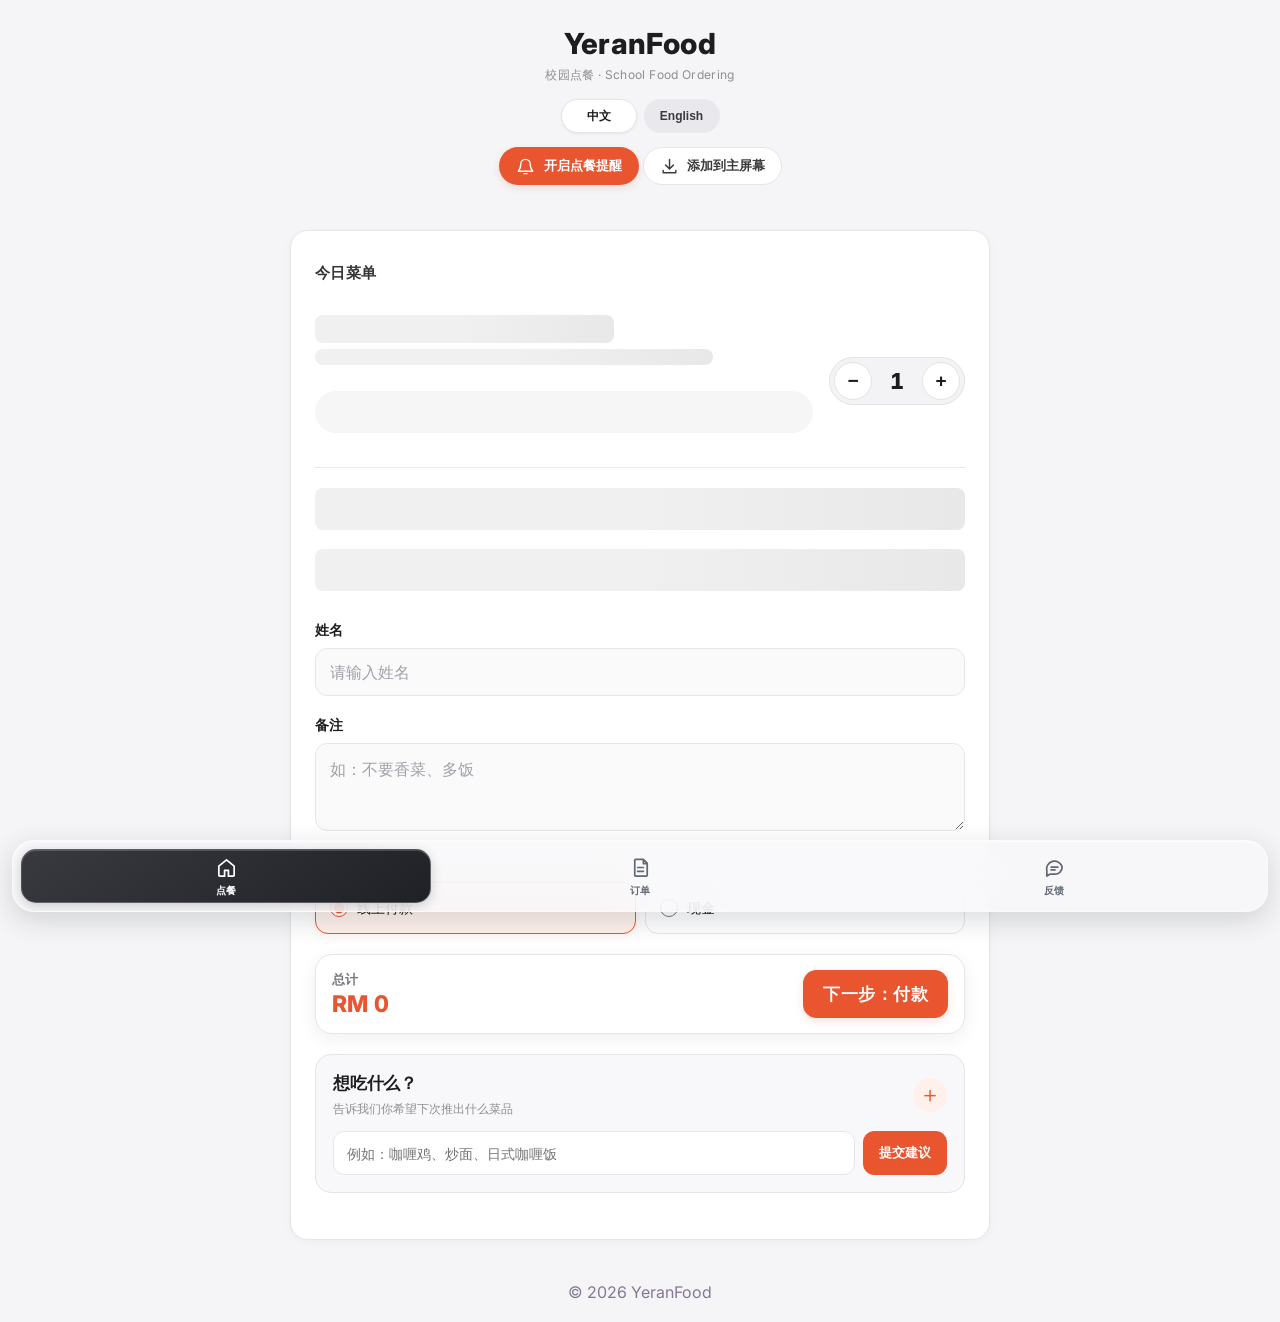
==== commit 872d689c: "Move remaining stock beside unit price on index" ====
--- a/index.html
+++ b/index.html
@@ -3354,15 +3354,13 @@
           </div>
 
           <div class="breakfast-price-row">
-            <div>
+            <div class="breakfast-price-block">
               <div class="breakfast-price-label">
                 <span id="breakfastPriceLabel">价格</span>
               </div>
-
-              <div id="breakfastPrice" class="breakfast-price">
-                RM 0
-              </div>
+              <div id="breakfastPrice" class="breakfast-price">RM 0</div>
             </div>
+            <div id="breakfastStock" class="breakfast-price-block breakfast-stock-price"></div>
           </div>
 
           <div class="breakfast-section">
@@ -3383,8 +3381,6 @@
               <button onclick="changeQty(1)">+</button>
             </div>
           </div>
-
-          <div id="breakfastStock"></div>
 
         </div>
       </div>
@@ -3962,11 +3958,11 @@
       const left = portionsLeft();
 
       if (left <= 0) {
-        breakfastStock.textContent = text[lang].soldOut;
-        breakfastStock.className = 'stock-zero';
+        breakfastStock.innerHTML = '<div class="breakfast-price-label">' + (lang === 'zh' ? '库存' : 'Stock') + '</div><div class="breakfast-price stock-zero">' + text[lang].soldOut + '</div>';
+        breakfastStock.className = 'breakfast-price-block breakfast-stock-price stock-zero';
       } else {
-        breakfastStock.textContent = text[lang].stock + ' ' + left + ' ' + text[lang].stockLeft;
-        breakfastStock.className = left <= 5 ? 'stock-low' : '';
+        breakfastStock.innerHTML = '<div class="breakfast-price-label">' + text[lang].stock + '</div><div class="breakfast-price stock-value' + (left <= 5 ? ' stock-low' : '') + '">' + left + (lang === 'zh' ? ' 份' : '') + '</div>';
+        breakfastStock.className = 'breakfast-price-block breakfast-stock-price' + (left <= 5 ? ' stock-low' : '');
         if (left > 5) breakfastStock.style.color = '#2e7d32';
       }
     }
@@ -5741,6 +5737,16 @@
 }
 html body:not(.dark) .card{margin-bottom:20px!important}
 </style>
+<style id="yf-unitprice-stock-inline">
+.breakfast-price-row{display:flex!important;align-items:flex-start!important;justify-content:space-between!important;gap:18px!important}
+.breakfast-price-block{display:flex!important;flex-direction:column!important;align-items:flex-start!important;min-width:0}
+.breakfast-stock-price{margin-left:auto!important;text-align:right!important;align-items:flex-end!important}
+.breakfast-stock-price .breakfast-price-label{color:#77777E!important;font-size:13px!important;font-weight:600!important}
+.breakfast-stock-price .breakfast-price{font-size:23px!important;font-weight:800!important;line-height:1.25!important;color:#248A52!important;white-space:nowrap!important}
+.breakfast-stock-price.stock-low .breakfast-price{color:#A66A12!important}
+.breakfast-stock-price.stock-zero .breakfast-price{color:#C43D2B!important}
+@media(max-width:380px){.breakfast-price-row{gap:12px!important}.breakfast-stock-price .breakfast-price{font-size:21px!important}}
+</style>
 </body>
 
 </html>
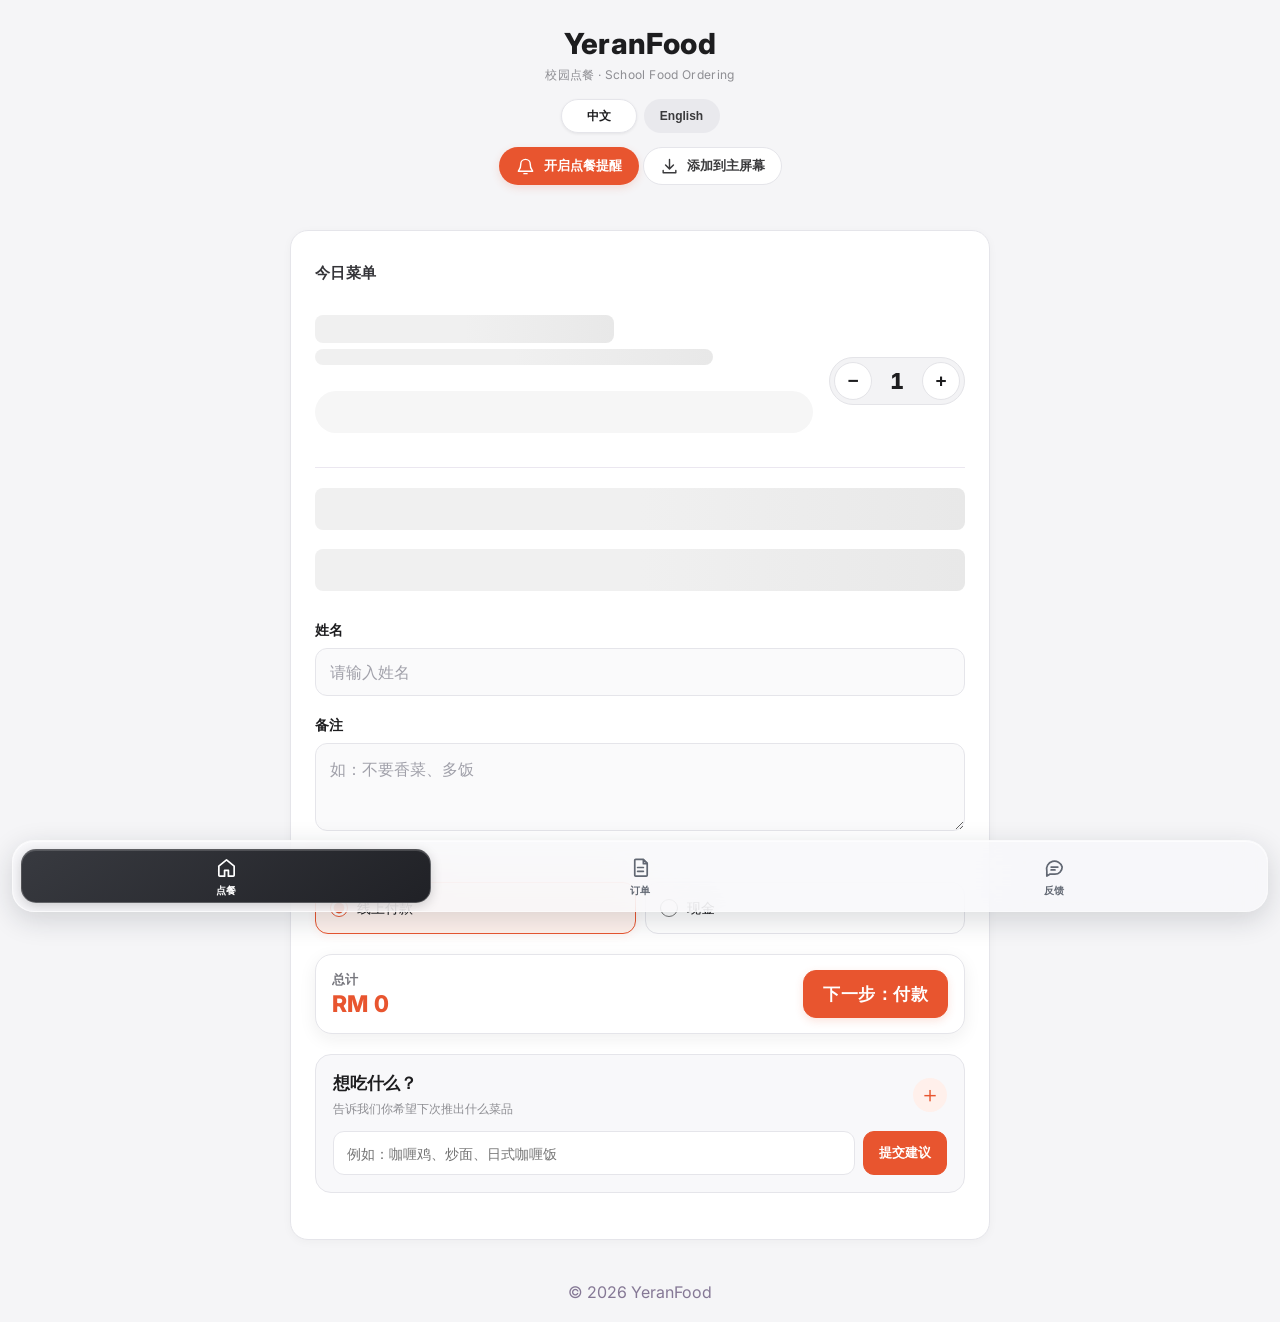
==== commit 0f0feffa: "Match remaining stock styling and track option inventory" ====
--- a/index.html
+++ b/index.html
@@ -3774,7 +3774,30 @@
     }
     function currentPayMethod() {return document.querySelector('input[name="payMethod"]:checked').value;}
     function maxPortions() {return (menu && menu.max_portions) ? menu.max_portions : 15;}
-    function portionsLeft() {return Math.max(0, maxPortions() - orderedQty);}
+    let optionStockCache = {};
+    let optionStockRequestSeq = 0;
+    function currentOptionStock() {
+      const key = selectedOptionId == null ? null : String(selectedOptionId);
+      return key && optionStockCache[key] != null ? Number(optionStockCache[key]) : null;
+    }
+    function portionsLeft() {
+      const optionLeft = currentOptionStock();
+      return optionLeft != null ? Math.max(0, optionLeft) : Math.max(0, maxPortions() - orderedQty);
+    }
+    function loadSelectedOptionStock(optionId) {
+      if (optionId == null) return;
+      const key = String(optionId);
+      if (optionStockCache[key] != null) return;
+      const seq = ++optionStockRequestSeq;
+      supabaseClient.rpc('get_option_stock', { p_option_id: optionId, p_meal_date: getMealDate(currentPeriod) }).then(function(res) {
+        if (seq !== optionStockRequestSeq || Number(optionId) !== Number(selectedOptionId)) return;
+        if (res.error || !res.data || !res.data.length) return;
+        optionStockCache[key] = Number(res.data[0].remaining || 0);
+        if (qty > optionStockCache[key]) qty = Math.max(1, optionStockCache[key]);
+        renderMenu();
+        updateTotal();
+      });
+    }
 
     function updateTotal() {
       const unitPrice = currentPrice();
@@ -3953,18 +3976,14 @@
 
       renderOptions();
       renderStock();
+      if (selectedOptionId != null && currentOptionStock() == null) loadSelectedOptionStock(selectedOptionId);
 
       const breakfastStock = document.getElementById('breakfastStock');
       const left = portionsLeft();
-
-      if (left <= 0) {
-        breakfastStock.innerHTML = '<div class="breakfast-price-label">' + (lang === 'zh' ? '库存' : 'Stock') + '</div><div class="breakfast-price stock-zero">' + text[lang].soldOut + '</div>';
-        breakfastStock.className = 'breakfast-price-block breakfast-stock-price stock-zero';
-      } else {
-        breakfastStock.innerHTML = '<div class="breakfast-price-label">' + text[lang].stock + '</div><div class="breakfast-price stock-value' + (left <= 5 ? ' stock-low' : '') + '">' + left + (lang === 'zh' ? ' 份' : '') + '</div>';
-        breakfastStock.className = 'breakfast-price-block breakfast-stock-price' + (left <= 5 ? ' stock-low' : '');
-        if (left > 5) breakfastStock.style.color = '#2e7d32';
-      }
+      const stockLabel = lang === 'zh' ? '剩余' : 'Left';
+      const leftText = currentOptionStock() == null ? '—' : String(left);
+      breakfastStock.innerHTML = '<div class="breakfast-price-label">' + stockLabel + '</div><div class="breakfast-price stock-value' + (left <= 5 ? ' stock-low' : '') + '">' + leftText + '</div>';
+      breakfastStock.className = 'breakfast-price-block breakfast-stock-price' + (left <= 5 ? ' stock-low' : '');
     }
     function changeBreakfastQty(productId, change) {
 
@@ -4528,6 +4547,8 @@
     }
     function selectOption(id) {
       selectedOptionId = id;
+      loadSelectedOptionStock(id);
+      renderMenu();
       updateTotal();
     }
 
@@ -5741,11 +5762,11 @@
 .breakfast-price-row{display:flex!important;align-items:flex-start!important;justify-content:space-between!important;gap:18px!important}
 .breakfast-price-block{display:flex!important;flex-direction:column!important;align-items:flex-start!important;min-width:0}
 .breakfast-stock-price{margin-left:auto!important;text-align:right!important;align-items:flex-end!important}
-.breakfast-stock-price .breakfast-price-label{color:#77777E!important;font-size:13px!important;font-weight:600!important}
-.breakfast-stock-price .breakfast-price{font-size:23px!important;font-weight:800!important;line-height:1.25!important;color:#248A52!important;white-space:nowrap!important}
+.breakfast-stock-price .breakfast-price-label{font-size:12px!important;color:#999!important;font-weight:400!important;margin-bottom:2px!important}
+.breakfast-stock-price .breakfast-price{font-size:25px!important;font-weight:800!important;line-height:normal!important;color:#248A52!important;white-space:nowrap!important}
 .breakfast-stock-price.stock-low .breakfast-price{color:#A66A12!important}
 .breakfast-stock-price.stock-zero .breakfast-price{color:#C43D2B!important}
-@media(max-width:380px){.breakfast-price-row{gap:12px!important}.breakfast-stock-price .breakfast-price{font-size:21px!important}}
+@media(max-width:380px){.breakfast-price-row{gap:12px!important}}
 </style>
 </body>
 
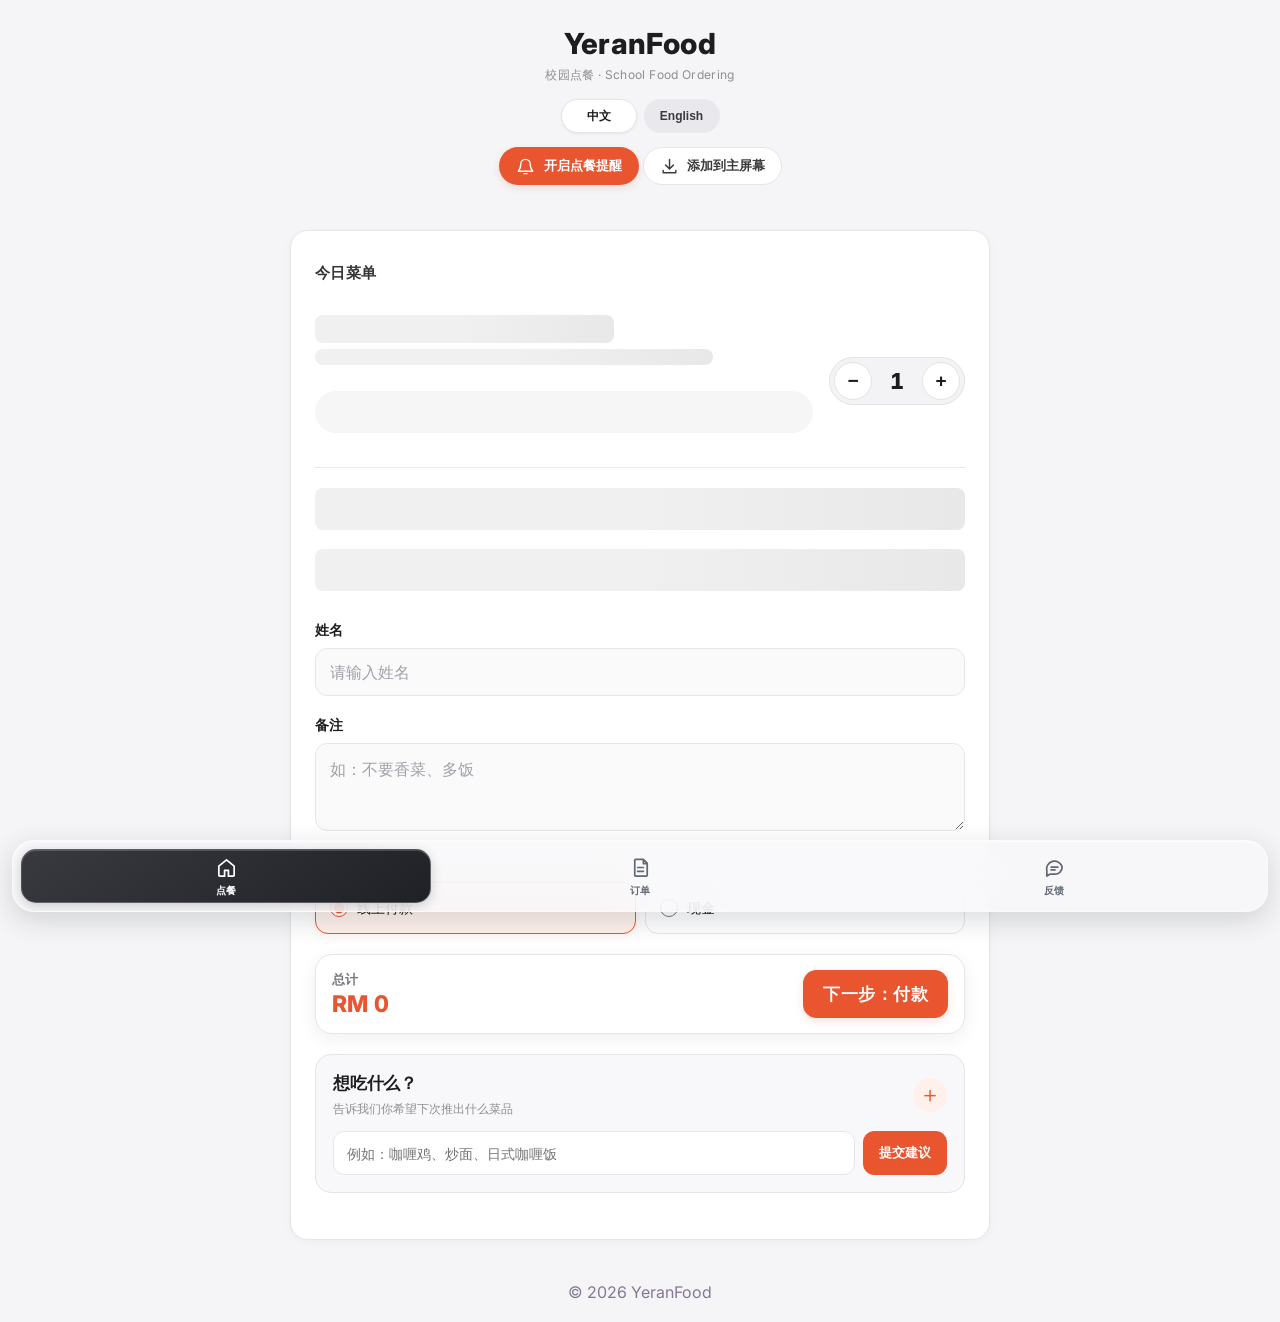
==== commit b0784a4d: "Align Left stock block beside Unit Price" ====
--- a/index.html
+++ b/index.html
@@ -3777,7 +3777,7 @@
     let optionStockCache = {};
     let optionStockRequestSeq = 0;
     function currentOptionStock() {
-      const key = selectedOptionId == null ? null : String(selectedOptionId);
+      const key = selectedOptionId == null ? null : String(selectedOptionId) + '|' + getMealDate(currentPeriod);
       return key && optionStockCache[key] != null ? Number(optionStockCache[key]) : null;
     }
     function portionsLeft() {
@@ -3786,10 +3786,11 @@
     }
     function loadSelectedOptionStock(optionId) {
       if (optionId == null) return;
-      const key = String(optionId);
+      const date = getMealDate(currentPeriod);
+      const key = String(optionId) + '|' + date;
       if (optionStockCache[key] != null) return;
       const seq = ++optionStockRequestSeq;
-      supabaseClient.rpc('get_option_stock', { p_option_id: optionId, p_meal_date: getMealDate(currentPeriod) }).then(function(res) {
+      supabaseClient.rpc('get_option_stock', { p_option_id: optionId, p_meal_date: date }).then(function(res) {
         if (seq !== optionStockRequestSeq || Number(optionId) !== Number(selectedOptionId)) return;
         if (res.error || !res.data || !res.data.length) return;
         optionStockCache[key] = Number(res.data[0].remaining || 0);
@@ -5759,9 +5760,9 @@
 html body:not(.dark) .card{margin-bottom:20px!important}
 </style>
 <style id="yf-unitprice-stock-inline">
-.breakfast-price-row{display:flex!important;align-items:flex-start!important;justify-content:space-between!important;gap:18px!important}
+.breakfast-price-row{display:flex!important;align-items:flex-start!important;justify-content:flex-start!important;gap:24px!important}
 .breakfast-price-block{display:flex!important;flex-direction:column!important;align-items:flex-start!important;min-width:0}
-.breakfast-stock-price{margin-left:auto!important;text-align:right!important;align-items:flex-end!important}
+.breakfast-stock-price{margin-left:0!important;text-align:left!important;align-items:flex-start!important;background:transparent!important;border:0!important;border-radius:0!important;box-shadow:none!important;padding:0!important;min-height:0!important}
 .breakfast-stock-price .breakfast-price-label{font-size:12px!important;color:#999!important;font-weight:400!important;margin-bottom:2px!important}
 .breakfast-stock-price .breakfast-price{font-size:25px!important;font-weight:800!important;line-height:normal!important;color:#248A52!important;white-space:nowrap!important}
 .breakfast-stock-price.stock-low .breakfast-price{color:#A66A12!important}
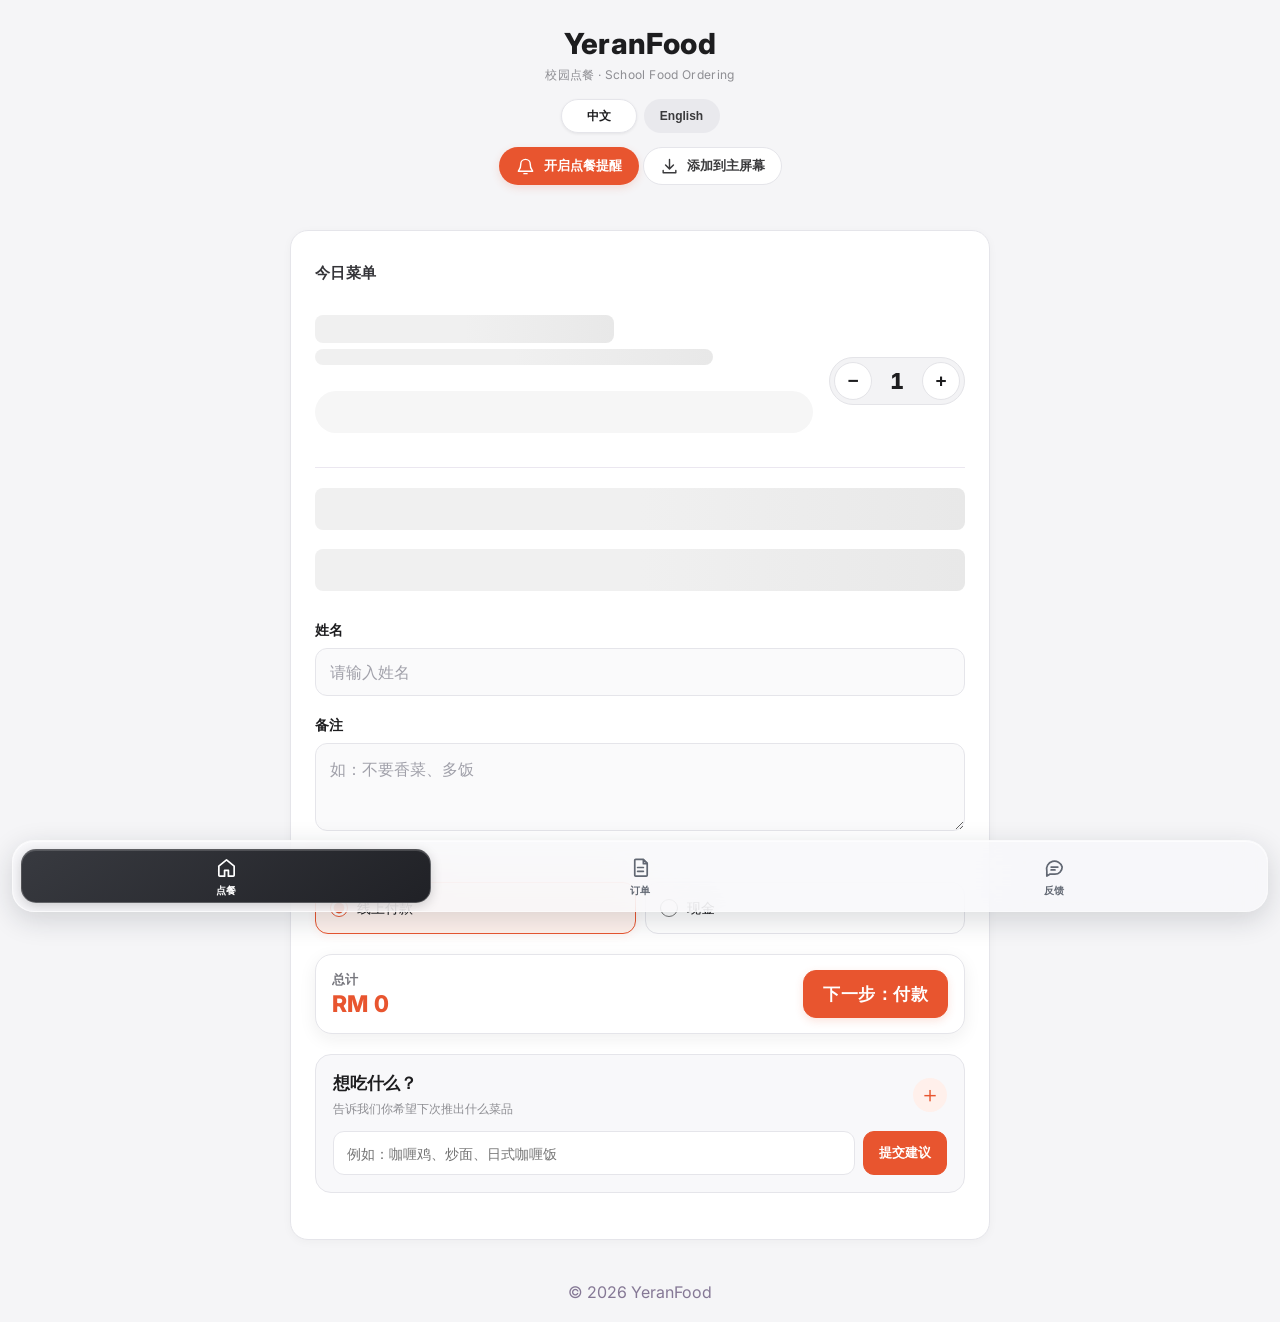
==== commit e0e16438: "Revert Left horizontal alignment and correct vertical alignment" ====
--- a/index.html
+++ b/index.html
@@ -5760,7 +5760,7 @@
 html body:not(.dark) .card{margin-bottom:20px!important}
 </style>
 <style id="yf-unitprice-stock-inline">
-.breakfast-price-row{display:flex!important;align-items:flex-start!important;justify-content:flex-start!important;gap:24px!important}
+.breakfast-price-row{display:flex!important;align-items:flex-start!important;justify-content:space-between!important;gap:18px!important}
 .breakfast-price-block{display:flex!important;flex-direction:column!important;align-items:flex-start!important;min-width:0}
 .breakfast-stock-price{margin-left:0!important;text-align:left!important;align-items:flex-start!important;background:transparent!important;border:0!important;border-radius:0!important;box-shadow:none!important;padding:0!important;min-height:0!important}
 .breakfast-stock-price .breakfast-price-label{font-size:12px!important;color:#999!important;font-weight:400!important;margin-bottom:2px!important}
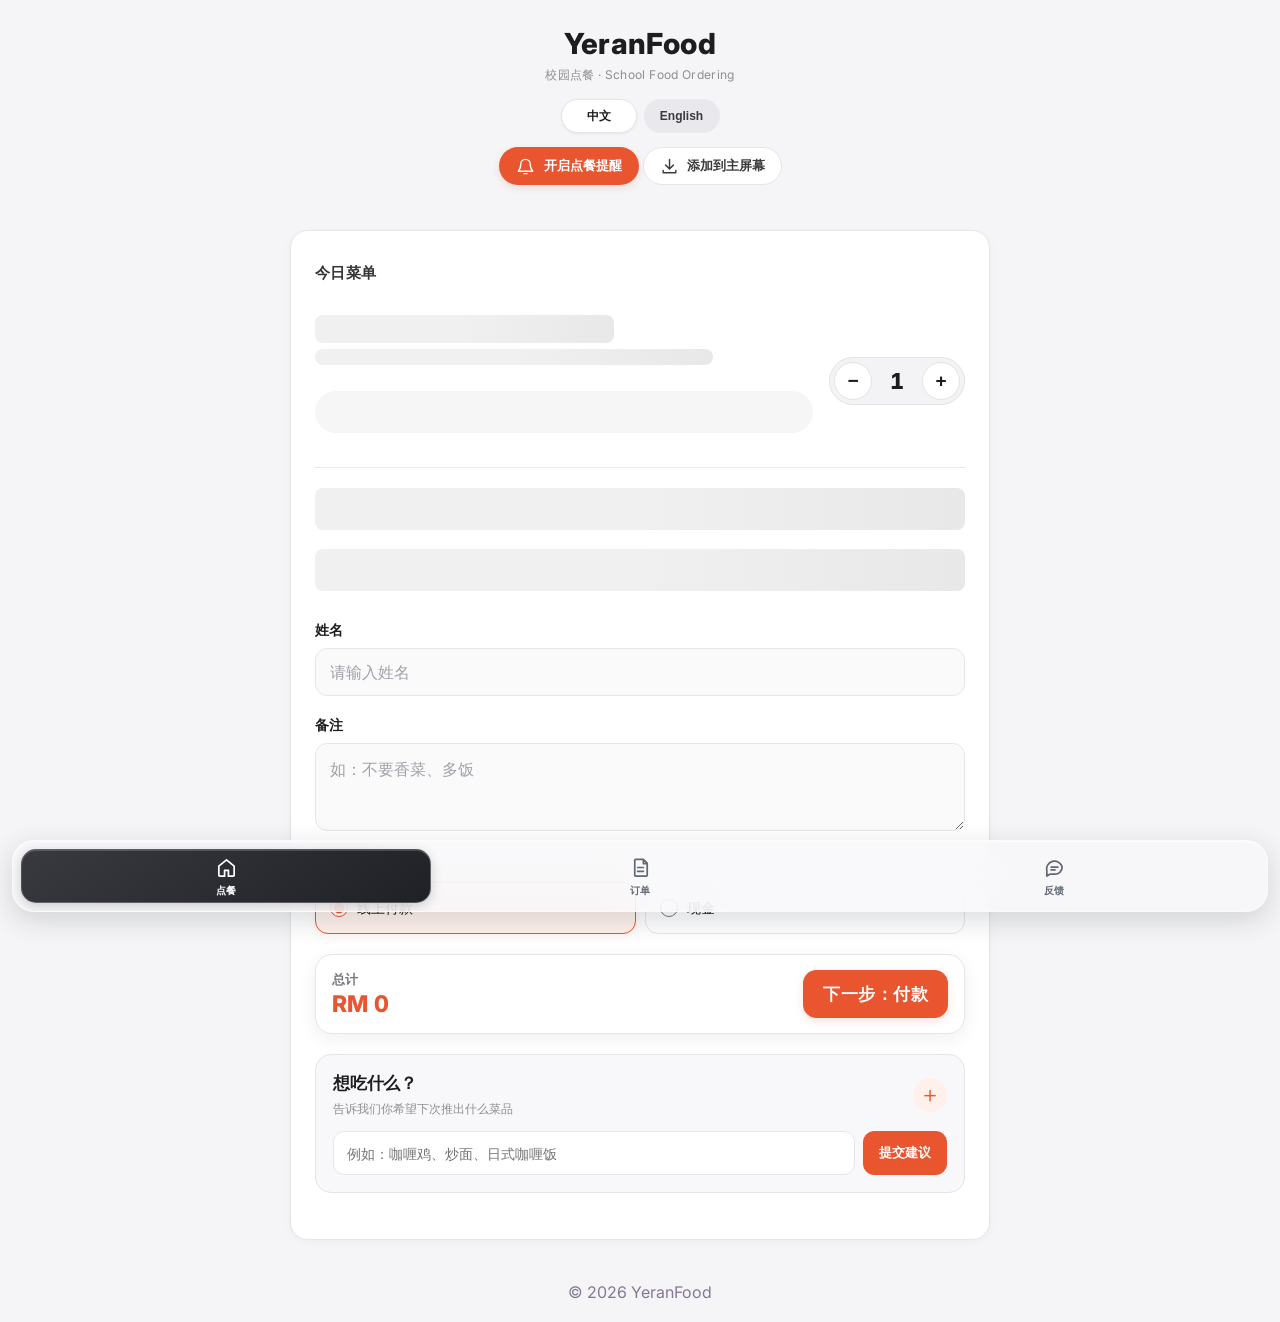
==== commit 501c7130: "Fix vertical alignment of Left stock block" ====
--- a/index.html
+++ b/index.html
@@ -5762,7 +5762,7 @@
 <style id="yf-unitprice-stock-inline">
 .breakfast-price-row{display:flex!important;align-items:flex-start!important;justify-content:space-between!important;gap:18px!important}
 .breakfast-price-block{display:flex!important;flex-direction:column!important;align-items:flex-start!important;min-width:0}
-.breakfast-stock-price{margin-left:0!important;text-align:left!important;align-items:flex-start!important;background:transparent!important;border:0!important;border-radius:0!important;box-shadow:none!important;padding:0!important;min-height:0!important}
+.breakfast-stock-price{margin:0!important;margin-left:0!important;text-align:left!important;align-items:flex-start!important;background:transparent!important;border:0!important;border-radius:0!important;box-shadow:none!important;padding:0!important;min-height:0!important}
 .breakfast-stock-price .breakfast-price-label{font-size:12px!important;color:#999!important;font-weight:400!important;margin-bottom:2px!important}
 .breakfast-stock-price .breakfast-price{font-size:25px!important;font-weight:800!important;line-height:normal!important;color:#248A52!important;white-space:nowrap!important}
 .breakfast-stock-price.stock-low .breakfast-price{color:#A66A12!important}
